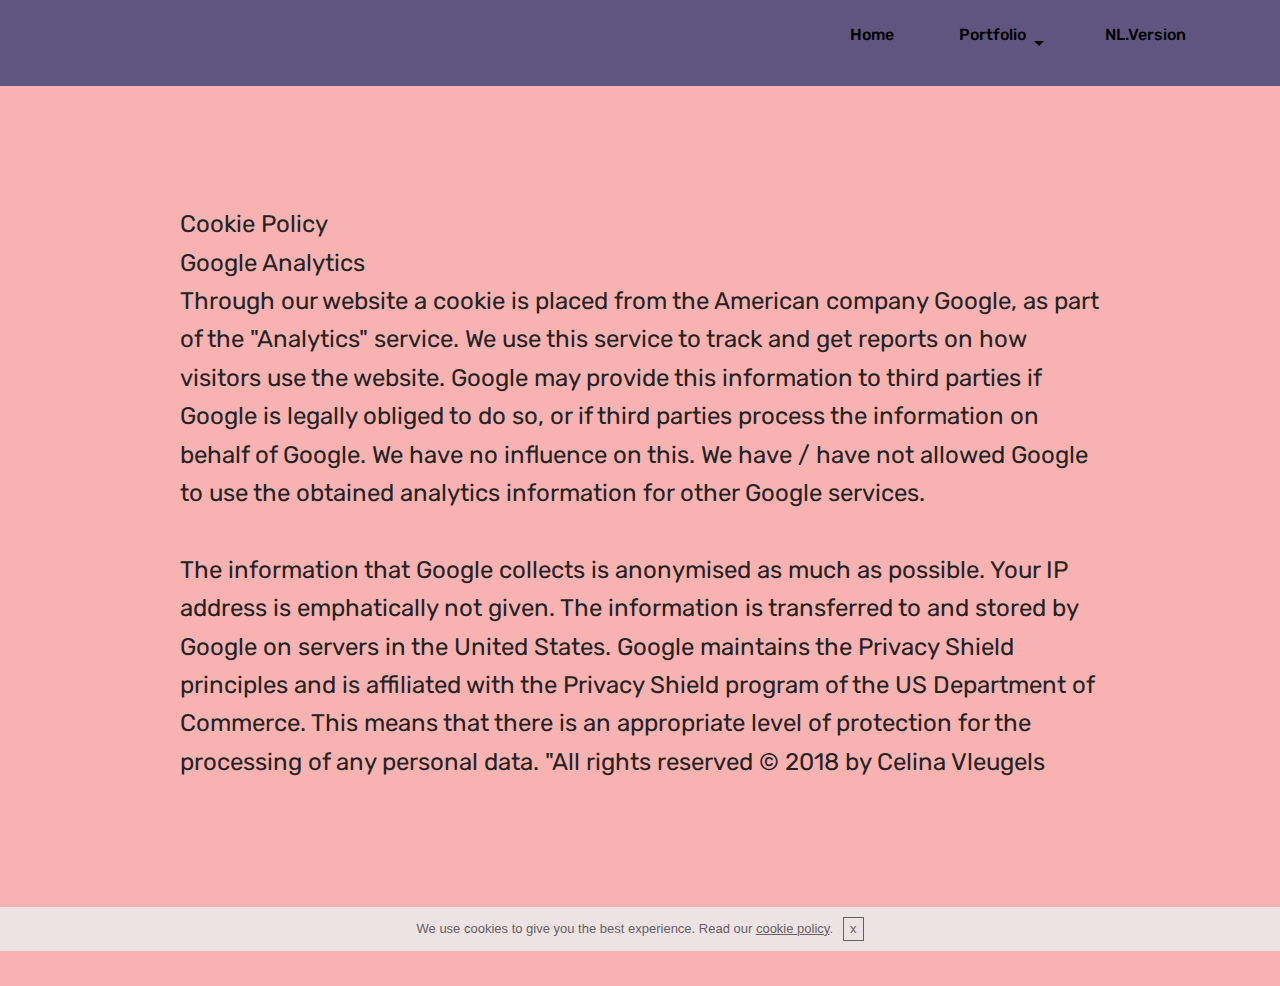
==== httpscelinavleugels.github.iov1index.html.html @ 42dacfa0 "create github pages" ====
<!DOCTYPE html>
<html >
<head>
  <!-- Site made with Mobirise Website Builder v4.6.5, https://mobirise.com -->
  <meta charset="UTF-8">
  <meta http-equiv="X-UA-Compatible" content="IE=edge">
  <meta name="generator" content="Mobirise v4.6.5, mobirise.com">
  <meta name="viewport" content="width=device-width, initial-scale=1, minimum-scale=1">
  <link rel="shortcut icon" href="assets/images/embroidery-2-7200x7200.jpg" type="image/x-icon">
  <meta name="description" content="Web Builder Description">
  <title>Copyright</title>
  <link rel="stylesheet" href="assets/web/assets/mobirise-icons/mobirise-icons.css">
  <link rel="stylesheet" href="assets/tether/tether.min.css">
  <link rel="stylesheet" href="assets/bootstrap/css/bootstrap.min.css">
  <link rel="stylesheet" href="assets/bootstrap/css/bootstrap-grid.min.css">
  <link rel="stylesheet" href="assets/bootstrap/css/bootstrap-reboot.min.css">
  <link rel="stylesheet" href="assets/dropdown/css/style.css">
  <link rel="stylesheet" href="assets/theme/css/style.css">
  <link rel="stylesheet" href="assets/mobirise/css/mbr-additional.css" type="text/css">
  
  
  
</head>
<body>

<!-- Google Analytics -->
<!-- Global site tag (gtag.js) - Google Analytics -->
<script async src="https://www.googletagmanager.com/gtag/js?id=UA-114905684-1"></script>
<script>
  window.dataLayer = window.dataLayer || [];
  function gtag(){dataLayer.push(arguments);}
  gtag('js', new Date());

  gtag('config', 'UA-114905684-1');
</script>

<!-- /Google Analytics -->


  <section class="menu cid-qKcxYT317J" once="menu" id="menu2-1l">

    

    <nav class="navbar navbar-expand beta-menu navbar-dropdown align-items-center navbar-toggleable-sm">
        <button class="navbar-toggler navbar-toggler-right" type="button" data-toggle="collapse" data-target="#navbarSupportedContent" aria-controls="navbarSupportedContent" aria-expanded="false" aria-label="Toggle navigation">
            <div class="hamburger">
                <span></span>
                <span></span>
                <span></span>
                <span></span>
            </div>
        </button>
        <div class="menu-logo">
            <div class="navbar-brand">
                
                
            </div>
        </div>
        <div class="collapse navbar-collapse" id="navbarSupportedContent">
            <ul class="navbar-nav nav-dropdown nav-right navbar-nav-top-padding" data-app-modern-menu="true"><li class="nav-item">
                    <a class="nav-link link text-black display-7" href="https://mobirise.com"></a>
                </li><li class="nav-item"><a class="nav-link link text-black display-7" href="index.html" aria-expanded="false"><p><br></p><br><br><p><br></p><br><br><p>Home</p><br><p>&nbsp; &nbsp; &nbsp; &nbsp; &nbsp; &nbsp;</p></a></li><li class="nav-item dropdown"><a class="nav-link link text-black dropdown-toggle display-7" href="index.html" aria-expanded="false" data-toggle="dropdown-submenu"><p><br></p><br><br><p><br></p><br><br><p>Portfolio</p><p>&nbsp;</p></a><div class="dropdown-menu"><a class="text-black dropdown-item display-7" href="page6.html" aria-expanded="false">About Me</a><a class="text-black dropdown-item display-7" href="page1.html" aria-expanded="false">Collages</a><a class="text-black dropdown-item display-7" href="page2.html" aria-expanded="false">Paintings</a><a class="text-black dropdown-item display-7" href="page3.html" aria-expanded="false">Pictures</a><a class="text-black dropdown-item display-7" href="page5.html" aria-expanded="false">Contact Me<br></a><a class="text-black dropdown-item display-7" href="page7.html" aria-expanded="false">Model Drawings</a><a class="text-black dropdown-item display-7" href="httpscelinavleugels.github.iov1index.html.html" aria-expanded="false">Copyright<br></a></div></li><li class="nav-item"><a class="nav-link link text-black display-7" href="index.html" aria-expanded="true"><p><br></p><br><br><p><br></p><br><br><p style="display: inline !important;">&nbsp; &nbsp; &nbsp; &nbsp; &nbsp; NL.Version&nbsp;</p></a></li></ul>
            
        </div>
    </nav>
</section>

<section class="engine"><a href="https://mobirise.ws/g">create free website</a></section><section once="" class="cid-qKerPNVztq" id="footer6-1m">

    

    

    <div class="container">
        <div class="media-container-row align-center mbr-white">
            <div class="col-12">
                <p class="mbr-text mb-0 mbr-fonts-style display-7">
                    © Copyright 2017 Mobirise - All Rights Reserved
                </p>
            </div>
        </div>
    </div>
</section>

<section class="cid-qMhjPDs2jr mbr-fullscreen" id="header2-1o">

    

    

    <div class="container align-center">
        <div class="row justify-content-md-center">
            <div class="mbr-white col-md-10">
                <h1 class="mbr-section-title mbr-bold pb-3 mbr-fonts-style display-1"></h1>
                
                <p class="mbr-text pb-3 mbr-fonts-style display-5">Cookie Policy<br>Google Analytics<br>Through our website a cookie is placed from the American company Google, as part of the "Analytics" service. We use this service to track and get reports on how visitors use the website. Google may provide this information to third parties if Google is legally obliged to do so, or if third parties process the information on behalf of Google. We have no influence on this. We have / have not allowed Google to use the obtained analytics information for other Google services.<br><br>The information that Google collects is anonymised as much as possible. Your IP address is emphatically not given. The information is transferred to and stored by Google on servers in the United States. Google maintains the Privacy Shield principles and is affiliated with the Privacy Shield program of the US Department of Commerce. This means that there is an appropriate level of protection for the processing of any personal data. "All rights reserved ©&nbsp;2018 by Celina Vleugels<br><br><br></p>
                
            </div>
        </div>
    </div>
    
</section>


  <script src="assets/web/assets/jquery/jquery.min.js"></script>
  <script src="assets/popper/popper.min.js"></script>
  <script src="assets/tether/tether.min.js"></script>
  <script src="assets/bootstrap/js/bootstrap.min.js"></script>
  <script src="assets/smoothscroll/smooth-scroll.js"></script>
  <script src="assets/cookies-alert-plugin/cookies-alert-core.js"></script>
  <script src="assets/cookies-alert-plugin/cookies-alert-script.js"></script>
  <script src="assets/dropdown/js/script.min.js"></script>
  <script src="assets/touchswipe/jquery.touch-swipe.min.js"></script>
  <script src="assets/theme/js/script.js"></script>
  
  
<input name="cookieData" type="hidden" data-cookie-text="We use cookies to give you the best experience. Read our <a href='privacy.html'>cookie policy</a>.">
  </body>
</html>
---- assets/web/assets/mobirise-icons/mobirise-icons.css ----
@font-face {
  font-family: 'MobiriseIcons';
  src:  url('mobirise-icons.eot?spat4u');
  src:  url('mobirise-icons.eot?spat4u#iefix') format('embedded-opentype'),
    url('mobirise-icons.ttf?spat4u') format('truetype'),
    url('mobirise-icons.woff?spat4u') format('woff'),
    url('mobirise-icons.svg?spat4u#MobiriseIcons') format('svg');
  font-weight: normal;
  font-style: normal;
}

[class^="mbri-"], [class*=" mbri-"] {
  /* use !important to prevent issues with browser extensions that change fonts */
  font-family: MobiriseIcons !important;
  speak: none;
  font-style: normal;
  font-weight: normal;
  font-variant: normal;
  text-transform: none;
  line-height: 1;

  /* Better Font Rendering =========== */
  -webkit-font-smoothing: antialiased;
  -moz-osx-font-smoothing: grayscale;
}

.mbri-add-submenu:before {
  content: "\e900";
}
.mbri-alert:before {
  content: "\e901";
}
.mbri-align-center:before {
  content: "\e902";
}
.mbri-align-justify:before {
  content: "\e903";
}
.mbri-align-left:before {
  content: "\e904";
}
.mbri-align-right:before {
  content: "\e905";
}
.mbri-android:before {
  content: "\e906";
}
.mbri-apple:before {
  content: "\e907";
}
.mbri-arrow-down:before {
  content: "\e908";
}
.mbri-arrow-next:before {
  content: "\e909";
}
.mbri-arrow-prev:before {
  content: "\e90a";
}
.mbri-arrow-up:before {
  content: "\e90b";
}
.mbri-bold:before {
  content: "\e90c";
}
.mbri-bookmark:before {
  content: "\e90d";
}
.mbri-bootstrap:before {
  content: "\e90e";
}
.mbri-briefcase:before {
  content: "\e90f";
}
.mbri-browse:before {
  content: "\e910";
}
.mbri-bulleted-list:before {
  content: "\e911";
}
.mbri-calendar:before {
  content: "\e912";
}
.mbri-camera:before {
  content: "\e913";
}
.mbri-cart-add:before {
  content: "\e914";
}
.mbri-cart-full:before {
  content: "\e915";
}
.mbri-cash:before {
  content: "\e916";
}
.mbri-change-style:before {
  content: "\e917";
}
.mbri-chat:before {
  content: "\e918";
}
.mbri-clock:before {
  content: "\e919";
}
.mbri-close:before {
  content: "\e91a";
}
.mbri-cloud:before {
  content: "\e91b";
}
.mbri-code:before {
  content: "\e91c";
}
.mbri-contact-form:before {
  content: "\e91d";
}
.mbri-credit-card:before {
  content: "\e91e";
}
.mbri-cursor-click:before {
  content: "\e91f";
}
.mbri-cust-feedback:before {
  content: "\e920";
}
.mbri-database:before {
  content: "\e921";
}
.mbri-delivery:before {
  content: "\e922";
}
.mbri-desktop:before {
  content: "\e923";
}
.mbri-devices:before {
  content: "\e924";
}
.mbri-down:before {
  content: "\e925";
}
.mbri-download:before {
  content: "\e989";
}
.mbri-drag-n-drop:before {
  content: "\e927";
}
.mbri-drag-n-drop2:before {
  content: "\e928";
}
.mbri-edit:before {
  content: "\e929";
}
.mbri-edit2:before {
  content: "\e92a";
}
.mbri-error:before {
  content: "\e92b";
}
.mbri-extension:before {
  content: "\e92c";
}
.mbri-features:before {
  content: "\e92d";
}
.mbri-file:before {
  content: "\e92e";
}
.mbri-flag:before {
  content: "\e92f";
}
.mbri-folder:before {
  content: "\e930";
}
.mbri-gift:before {
  content: "\e931";
}
.mbri-github:before {
  content: "\e932";
}
.mbri-globe:before {
  content: "\e933";
}
.mbri-globe-2:before {
  content: "\e934";
}
.mbri-growing-chart:before {
  content: "\e935";
}
.mbri-hearth:before {
  content: "\e936";
}
.mbri-help:before {
  content: "\e937";
}
.mbri-home:before {
  content: "\e938";
}
.mbri-hot-cup:before {
  content: "\e939";
}
.mbri-idea:before {
  content: "\e93a";
}
.mbri-image-gallery:before {
  content: "\e93b";
}
.mbri-image-slider:before {
  content: "\e93c";
}
.mbri-info:before {
  content: "\e93d";
}
.mbri-italic:before {
  content: "\e93e";
}
.mbri-key:before {
  content: "\e93f";
}
.mbri-laptop:before {
  content: "\e940";
}
.mbri-layers:before {
  content: "\e941";
}
.mbri-left-right:before {
  content: "\e942";
}
.mbri-left:before {
  content: "\e943";
}
.mbri-letter:before {
  content: "\e944";
}
.mbri-like:before {
  content: "\e945";
}
.mbri-link:before {
  content: "\e946";
}
.mbri-lock:before {
  content: "\e947";
}
.mbri-login:before {
  content: "\e948";
}
.mbri-logout:before {
  content: "\e949";
}
.mbri-magic-stick:before {
  content: "\e94a";
}
.mbri-map-pin:before {
  content: "\e94b";
}
.mbri-menu:before {
  content: "\e94c";
}
.mbri-mobile:before {
  content: "\e94d";
}
.mbri-mobile2:before {
  content: "\e94e";
}
.mbri-mobirise:before {
  content: "\e94f";
}
.mbri-more-horizontal:before {
  content: "\e950";
}
.mbri-more-vertical:before {
  content: "\e951";
}
.mbri-music:before {
  content: "\e952";
}
.mbri-new-file:before {
  content: "\e953";
}
.mbri-numbered-list:before {
  content: "\e954";
}
.mbri-opened-folder:before {
  content: "\e955";
}
.mbri-pages:before {
  content: "\e956";
}
.mbri-paper-plane:before {
  content: "\e957";
}
.mbri-paperclip:before {
  content: "\e958";
}
.mbri-photo:before {
  content: "\e959";
}
.mbri-photos:before {
  content: "\e95a";
}
.mbri-pin:before {
  content: "\e95b";
}
.mbri-play:before {
  content: "\e95c";
}
.mbri-plus:before {
  content: "\e95d";
}
.mbri-preview:before {
  content: "\e95e";
}
.mbri-print:before {
  content: "\e95f";
}
.mbri-protect:before {
  content: "\e960";
}
.mbri-question:before {
  content: "\e961";
}
.mbri-quote-left:before {
  content: "\e962";
}
.mbri-quote-right:before {
  content: "\e963";
}
.mbri-refresh:before {
  content: "\e964";
}
.mbri-responsive:before {
  content: "\e965";
}
.mbri-right:before {
  content: "\e966";
}
.mbri-rocket:before {
  content: "\e967";
}
.mbri-sad-face:before {
  content: "\e968";
}
.mbri-sale:before {
  content: "\e969";
}
.mbri-save:before {
  content: "\e96a";
}
.mbri-search:before {
  content: "\e96b";
}
.mbri-setting:before {
  content: "\e96c";
}
.mbri-setting2:before {
  content: "\e96d";
}
.mbri-setting3:before {
  content: "\e96e";
}
.mbri-share:before {
  content: "\e96f";
}
.mbri-shopping-bag:before {
  content: "\e970";
}
.mbri-shopping-basket:before {
  content: "\e971";
}
.mbri-shopping-cart:before {
  content: "\e972";
}
.mbri-sites:before {
  content: "\e973";
}
.mbri-smile-face:before {
  content: "\e974";
}
.mbri-speed:before {
  content: "\e975";
}
.mbri-star:before {
  content: "\e976";
}
.mbri-success:before {
  content: "\e977";
}
.mbri-sun:before {
  content: "\e978";
}
.mbri-sun2:before {
  content: "\e979";
}
.mbri-tablet:before {
  content: "\e97a";
}
.mbri-tablet-vertical:before {
  content: "\e97b";
}
.mbri-target:before {
  content: "\e97c";
}
.mbri-timer:before {
  content: "\e97d";
}
.mbri-to-ftp:before {
  content: "\e97e";
}
.mbri-to-local-drive:before {
  content: "\e97f";
}
.mbri-touch-swipe:before {
  content: "\e980";
}
.mbri-touch:before {
  content: "\e981";
}
.mbri-trash:before {
  content: "\e982";
}
.mbri-underline:before {
  content: "\e983";
}
.mbri-unlink:before {
  content: "\e984";
}
.mbri-unlock:before {
  content: "\e985";
}
.mbri-up-down:before {
  content: "\e986";
}
.mbri-up:before {
  content: "\e987";
}
.mbri-update:before {
  content: "\e988";
}
.mbri-upload:before {
 content: "\e926"; 
}
.mbri-user:before {
  content: "\e98a";
}
.mbri-user2:before {
  content: "\e98b";
}
.mbri-users:before {
  content: "\e98c";
}
.mbri-video:before {
  content: "\e98d";
}
.mbri-video-play:before {
  content: "\e98e";
}
.mbri-watch:before {
  content: "\e98f";
}
.mbri-website-theme:before {
  content: "\e990";
}
.mbri-wifi:before {
  content: "\e991";
}
.mbri-windows:before {
  content: "\e992";
}
.mbri-zoom-out:before {
  content: "\e993";
}
.mbri-redo:before {
  content: "\e994";
}
.mbri-undo:before {
  content: "\e995";
}
---- assets/dropdown/css/style.css ----
.navbar-dropdown {
  left: 0;
  padding: 0;
  position: absolute;
  right: 0;
  top: 0;
  transition: all 0.45s ease;
  z-index: 1030;
  background: #282828; }
  .navbar-dropdown .navbar-logo {
    margin-right: 0.8rem;
    transition: margin 0.3s ease-in-out;
    vertical-align: middle; }
    .navbar-dropdown .navbar-logo img {
      height: 3.125rem;
      transition: all 0.3s ease-in-out; }
    .navbar-dropdown .navbar-logo.mbr-iconfont {
      font-size: 3.125rem;
      line-height: 3.125rem; }
  .navbar-dropdown .navbar-caption {
    font-weight: 700;
    white-space: normal;
    vertical-align: -4px;
    line-height: 3.125rem !important; }
    .navbar-dropdown .navbar-caption, .navbar-dropdown .navbar-caption:hover {
      color: inherit;
      text-decoration: none; }
  .navbar-dropdown .mbr-iconfont + .navbar-caption {
    vertical-align: -1px; }
  .navbar-dropdown.navbar-fixed-top {
    position: fixed; }
  .navbar-dropdown .navbar-brand span {
    vertical-align: -4px; }
  .navbar-dropdown.bg-color.transparent {
    background: none; }
  .navbar-dropdown.navbar-short .navbar-brand {
    padding: 0.625rem 0; }
    .navbar-dropdown.navbar-short .navbar-brand span {
      vertical-align: -1px; }
  .navbar-dropdown.navbar-short .navbar-caption {
    line-height: 2.375rem !important;
    vertical-align: -2px; }
  .navbar-dropdown.navbar-short .navbar-logo {
    margin-right: 0.5rem; }
    .navbar-dropdown.navbar-short .navbar-logo img {
      height: 2.375rem; }
    .navbar-dropdown.navbar-short .navbar-logo.mbr-iconfont {
      font-size: 2.375rem;
      line-height: 2.375rem; }
  .navbar-dropdown.navbar-short .mbr-table-cell {
    height: 3.625rem; }
  .navbar-dropdown .navbar-close {
    left: 0.6875rem;
    position: fixed;
    top: 0.75rem;
    z-index: 1000; }
  .navbar-dropdown .hamburger-icon {
    content: "";
    display: inline-block;
    vertical-align: middle;
    width: 16px;
    -webkit-box-shadow: 0 -6px 0 1px #282828,0 0 0 1px #282828,0 6px 0 1px #282828;
    -moz-box-shadow: 0 -6px 0 1px #282828,0 0 0 1px #282828,0 6px 0 1px #282828;
    box-shadow: 0 -6px 0 1px #282828,0 0 0 1px #282828,0 6px 0 1px #282828; }

.dropdown-menu .dropdown-toggle[data-toggle="dropdown-submenu"]::after {
  border-bottom: 0.35em solid transparent;
  border-left: 0.35em solid;
  border-right: 0;
  border-top: 0.35em solid transparent;
  margin-left: 0.3rem; }

.dropdown-menu .dropdown-item:focus {
  outline: 0; }

.nav-dropdown {
  font-size: 0.75rem;
  font-weight: 500;
  height: auto !important; }
  .nav-dropdown .nav-btn {
    padding-left: 1rem; }
  .nav-dropdown .link {
    margin: .667em 1.667em;
    font-weight: 500;
    padding: 0;
    transition: color .2s ease-in-out; }
    .nav-dropdown .link.dropdown-toggle {
      margin-right: 2.583em; }
      .nav-dropdown .link.dropdown-toggle::after {
        margin-left: .25rem;
        border-top: 0.35em solid;
        border-right: 0.35em solid transparent;
        border-left: 0.35em solid transparent;
        border-bottom: 0; }
      .nav-dropdown .link.dropdown-toggle[aria-expanded="true"] {
        margin: 0;
        padding: 0.667em 3.263em  0.667em 1.667em; }
  .nav-dropdown .link::after,
  .nav-dropdown .dropdown-item::after {
    color: inherit; }
  .nav-dropdown .btn {
    font-size: 0.75rem;
    font-weight: 700;
    letter-spacing: 0;
    margin-bottom: 0;
    padding-left: 1.25rem;
    padding-right: 1.25rem; }
  .nav-dropdown .dropdown-menu {
    border-radius: 0;
    border: 0;
    left: 0;
    margin: 0;
    padding-bottom: 1.25rem;
    padding-top: 1.25rem;
    position: relative; }
  .nav-dropdown .dropdown-submenu {
    margin-left: 0.125rem;
    top: 0; }
  .nav-dropdown .dropdown-item {
    font-weight: 500;
    line-height: 2;
    padding: 0.3846em 4.615em 0.3846em 1.5385em;
    position: relative;
    transition: color .2s ease-in-out, background-color .2s ease-in-out; }
    .nav-dropdown .dropdown-item::after {
      margin-top: -0.3077em;
      position: absolute;
      right: 1.1538em;
      top: 50%; }
    .nav-dropdown .dropdown-item:focus, .nav-dropdown .dropdown-item:hover {
      background: none; }

@media (max-width: 767px) {
  .nav-dropdown.navbar-toggleable-sm {
    bottom: 0;
    display: none;
    left: 0;
    overflow-x: hidden;
    position: fixed;
    top: 0;
    transform: translateX(-100%);
    -ms-transform: translateX(-100%);
    -webkit-transform: translateX(-100%);
    width: 18.75rem;
    z-index: 999; } }
.nav-dropdown.navbar-toggleable-xl {
  bottom: 0;
  display: none;
  left: 0;
  overflow-x: hidden;
  position: fixed;
  top: 0;
  transform: translateX(-100%);
  -ms-transform: translateX(-100%);
  -webkit-transform: translateX(-100%);
  width: 18.75rem;
  z-index: 999; }

.nav-dropdown-sm {
  display: block !important;
  overflow-x: hidden;
  overflow: auto;
  padding-top: 3.875rem; }
  .nav-dropdown-sm::after {
    content: "";
    display: block;
    height: 3rem;
    width: 100%; }
  .nav-dropdown-sm.collapse.in ~ .navbar-close {
    display: block !important; }
  .nav-dropdown-sm.collapsing, .nav-dropdown-sm.collapse.in {
    transform: translateX(0);
    -ms-transform: translateX(0);
    -webkit-transform: translateX(0);
    transition: all 0.25s ease-out;
    -webkit-transition: all 0.25s ease-out;
    background: #282828; }
  .nav-dropdown-sm.collapsing[aria-expanded="false"] {
    transform: translateX(-100%);
    -ms-transform: translateX(-100%);
    -webkit-transform: translateX(-100%); }
  .nav-dropdown-sm .nav-item {
    display: block;
    margin-left: 0 !important;
    padding-left: 0; }
  .nav-dropdown-sm .link,
  .nav-dropdown-sm .dropdown-item {
    border-top: 1px dotted rgba(255, 255, 255, 0.1);
    font-size: 0.8125rem;
    line-height: 1.6;
    margin: 0 !important;
    padding: 0.875rem 2.4rem 0.875rem 1.5625rem !important;
    position: relative;
    white-space: normal; }
    .nav-dropdown-sm .link:focus, .nav-dropdown-sm .link:hover,
    .nav-dropdown-sm .dropdown-item:focus,
    .nav-dropdown-sm .dropdown-item:hover {
      background: rgba(0, 0, 0, 0.2) !important;
      color: #c0a375; }
  .nav-dropdown-sm .nav-btn {
    position: relative;
    padding: 1.5625rem 1.5625rem 0 1.5625rem; }
    .nav-dropdown-sm .nav-btn::before {
      border-top: 1px dotted rgba(255, 255, 255, 0.1);
      content: "";
      left: 0;
      position: absolute;
      top: 0;
      width: 100%; }
    .nav-dropdown-sm .nav-btn + .nav-btn {
      padding-top: 0.625rem; }
      .nav-dropdown-sm .nav-btn + .nav-btn::before {
        display: none; }
  .nav-dropdown-sm .btn {
    padding: 0.625rem 0; }
  .nav-dropdown-sm .dropdown-toggle[data-toggle="dropdown-submenu"]::after {
    margin-left: .25rem;
    border-top: 0.35em solid;
    border-right: 0.35em solid transparent;
    border-left: 0.35em solid transparent;
    border-bottom: 0; }
  .nav-dropdown-sm .dropdown-toggle[data-toggle="dropdown-submenu"][aria-expanded="true"]::after {
    border-top: 0;
    border-right: 0.35em solid transparent;
    border-left: 0.35em solid transparent;
    border-bottom: 0.35em solid; }
  .nav-dropdown-sm .dropdown-menu {
    margin: 0;
    padding: 0;
    position: relative;
    top: 0;
    left: 0;
    width: 100%;
    border: 0;
    float: none;
    border-radius: 0;
    background: none; }
  .nav-dropdown-sm .dropdown-submenu {
    left: 100%;
    margin-left: 0.125rem;
    margin-top: -1.25rem;
    top: 0; }

.navbar-toggleable-sm .nav-dropdown .dropdown-menu {
  position: absolute; }

.navbar-toggleable-sm .nav-dropdown .dropdown-submenu {
  left: 100%;
  margin-left: 0.125rem;
  margin-top: -1.25rem;
  top: 0; }

.navbar-toggleable-sm.opened .nav-dropdown .dropdown-menu {
  position: relative; }

.navbar-toggleable-sm.opened .nav-dropdown .dropdown-submenu {
  left: 0;
  margin-left: 00rem;
  margin-top: 0rem;
  top: 0; }

.is-builder .nav-dropdown.collapsing {
  transition: none !important; }

/*# sourceMappingURL=style.css.map */
---- assets/theme/css/style.css ----
/*!
 * Mobirise v4 theme (https://mobirise.com/)
 * Copyright 2017 Mobirise
 */
section {
  background-color: #eeeeee; }

section,
.container,
.container-fluid {
  position: relative;
  word-wrap: break-word; }

a.mbr-iconfont:hover {
  text-decoration: none; }

.article .lead p, .article .lead ul, .article .lead ol, .article .lead pre, .article .lead blockquote {
  margin-bottom: 0; }

a {
  font-style: normal;
  font-weight: 400;
  cursor: pointer; }
  a, a:hover {
    text-decoration: none; }

figure {
  margin-bottom: 0; }

body {
  color: #232323; }

h1, h2, h3, h4, h5, h6,
.h1, .h2, .h3, .h4, .h5, .h6,
.display-1, .display-2, .display-3, .display-4 {
  line-height: 1;
  word-break: break-word;
  word-wrap: break-word; }

b, strong {
  font-weight: bold; }

blockquote {
  padding: 10px 0 10px 20px;
  position: relative;
  border-left: 2px solid;
  border-color: #ff3366; }

input:-webkit-autofill, input:-webkit-autofill:hover, input:-webkit-autofill:focus, input:-webkit-autofill:active {
  transition-delay: 9999s;
  transition-property: background-color, color; }

textarea[type="hidden"] {
  display: none; }

body {
  position: relative; }

section {
  background-position: 50% 50%;
  background-repeat: no-repeat;
  background-size: cover; }
  section .mbr-background-video,
  section .mbr-background-video-preview {
    position: absolute;
    bottom: 0;
    left: 0;
    right: 0;
    top: 0; }

.hidden {
  visibility: hidden; }

.mbr-z-index20 {
  z-index: 20; }

/*! Base colors */
.mbr-white {
  color: #ffffff; }

.mbr-black {
  color: #000000; }

.mbr-bg-white {
  background-color: #ffffff; }

.mbr-bg-black {
  background-color: #000000; }

/*! Text-aligns */
.align-left {
  text-align: left; }

.align-center {
  text-align: center; }

.align-right {
  text-align: right; }

@media (max-width: 767px) {
  .align-left, .align-center, .align-right, .mbr-section-btn, .mbr-section-title {
    text-align: center; } }
/*! Font-weight  */
.mbr-light {
  font-weight: 300; }

.mbr-regular {
  font-weight: 400; }

.mbr-semibold {
  font-weight: 500; }

.mbr-bold {
  font-weight: 700; }

/*! Media  */
.media-size-item {
  -webkit-flex: 1 1 auto;
  -moz-flex: 1 1 auto;
  -ms-flex: 1 1 auto;
  -o-flex: 1 1 auto;
  flex: 1 1 auto; }

.media-content {
  -webkit-flex-basis: 100%;
  flex-basis: 100%; }

.media-container-row {
  display: -ms-flexbox;
  display: -webkit-flex;
  display: flex;
  -webkit-flex-direction: row;
  -ms-flex-direction: row;
  flex-direction: row;
  -webkit-flex-wrap: wrap;
  -ms-flex-wrap: wrap;
  flex-wrap: wrap;
  -webkit-justify-content: center;
  -ms-flex-pack: center;
  justify-content: center;
  -webkit-align-content: center;
  -ms-flex-line-pack: center;
  align-content: center;
  -webkit-align-items: start;
  -ms-flex-align: start;
  align-items: start; }
  .media-container-row .media-size-item {
    width: 400px; }

.media-container-column {
  display: -ms-flexbox;
  display: -webkit-flex;
  display: flex;
  -webkit-flex-direction: column;
  -ms-flex-direction: column;
  flex-direction: column;
  -webkit-flex-wrap: wrap;
  -ms-flex-wrap: wrap;
  flex-wrap: wrap;
  -webkit-justify-content: center;
  -ms-flex-pack: center;
  justify-content: center;
  -webkit-align-content: center;
  -ms-flex-line-pack: center;
  align-content: center;
  -webkit-align-items: stretch;
  -ms-flex-align: stretch;
  align-items: stretch; }
  .media-container-column > * {
    width: 100%; }

@media (min-width: 992px) {
  .media-container-row {
    -webkit-flex-wrap: nowrap;
    -ms-flex-wrap: nowrap;
    flex-wrap: nowrap; } }
figure {
  overflow: hidden; }

figure[mbr-media-size] {
  transition: width 0.1s; }

.mbr-figure img, .mbr-figure iframe {
  display: block;
  width: 100%; }

.card {
  background-color: transparent;
  border: none; }

.card-img {
  text-align: center;
  flex-shrink: 0; }

.media {
  max-width: 100%;
  margin: 0 auto; }

.mbr-figure {
  -ms-flex-item-align: center;
  -ms-grid-row-align: center;
  -webkit-align-self: center;
  align-self: center; }

.media-container > div {
  max-width: 100%; }

.mbr-figure img, .card-img img {
  width: 100%; }

@media (max-width: 991px) {
  .media-size-item {
    width: auto !important; }

  .media {
    width: auto; }

  .mbr-figure {
    width: 100% !important; } }
/*! Buttons */
.mbr-section-btn {
  margin-left: -.25rem;
  margin-right: -.25rem;
  font-size: 0; }

nav .mbr-section-btn {
  margin-left: 0rem;
  margin-right: 0rem; }

/*! Btn icon margin */
.btn .mbr-iconfont, .btn.btn-sm .mbr-iconfont {
  cursor: pointer;
  margin-right: 0.5rem; }

.btn.btn-md .mbr-iconfont, .btn.btn-md .mbr-iconfont {
  margin-right: 0.8rem; }

.mbr-regular {
  font-weight: 400; }

.mbr-semibold {
  font-weight: 500; }

.mbr-bold {
  font-weight: 700; }

[type="submit"] {
  -webkit-appearance: none; }

/*! Full-screen */
.mbr-fullscreen .mbr-overlay {
  min-height: 100vh; }

.mbr-fullscreen {
  display: flex;
  display: -webkit-flex;
  display: -moz-flex;
  display: -ms-flex;
  display: -o-flex;
  align-items: center;
  -webkit-align-items: center;
  min-height: 100vh;
  padding-top: 3rem;
  padding-bottom: 3rem; }

/*! Map */
.map {
  height: 25rem;
  position: relative; }
  .map iframe {
    width: 100%;
    height: 100%; }

/* Form */
.form-asterisk {
  font-family: initial;
  position: absolute;
  top: -2px;
  font-weight: normal; }

/*! Scroll to top arrow */
.mbr-arrow-up {
  bottom: 25px;
  right: 90px;
  position: fixed;
  text-align: right;
  z-index: 5000;
  color: #ffffff;
  font-size: 32px;
  transform: rotate(180deg);
  -webkit-transform: rotate(180deg); }

.mbr-arrow-up a {
  background: rgba(0, 0, 0, 0.2);
  border-radius: 3px;
  color: #fff;
  display: inline-block;
  height: 60px;
  width: 60px;
  outline-style: none !important;
  position: relative;
  text-decoration: none;
  transition: all .3s ease-in-out;
  cursor: pointer;
  text-align: center; }
  .mbr-arrow-up a:hover {
    background-color: rgba(0, 0, 0, 0.4); }
  .mbr-arrow-up a i {
    line-height: 60px; }

.mbr-arrow-up-icon {
  display: block;
  color: #fff; }

.mbr-arrow-up-icon::before {
  content: "\203a";
  display: inline-block;
  font-family: serif;
  font-size: 32px;
  line-height: 1;
  font-style: normal;
  position: relative;
  top: 6px;
  left: -4px;
  -webkit-transform: rotate(-90deg);
  transform: rotate(-90deg); }

/*! Arrow Down */
.mbr-arrow {
  position: absolute;
  bottom: 45px;
  left: 50%;
  width: 60px;
  height: 60px;
  cursor: pointer;
  background-color: rgba(80, 80, 80, 0.5);
  border-radius: 50%;
  -webkit-transform: translateX(-50%);
  transform: translateX(-50%); }
  .mbr-arrow > a {
    display: inline-block;
    text-decoration: none;
    outline-style: none;
    -webkit-animation: arrowdown 1.7s ease-in-out infinite;
    animation: arrowdown 1.7s ease-in-out infinite; }
    .mbr-arrow > a > i {
      position: absolute;
      top: -2px;
      left: 15px;
      font-size: 2rem; }

@keyframes arrowdown {
  0% {
    transform: translateY(0px);
    -webkit-transform: translateY(0px); }
  50% {
    transform: translateY(-5px);
    -webkit-transform: translateY(-5px); }
  100% {
    transform: translateY(0px);
    -webkit-transform: translateY(0px); } }
@-webkit-keyframes arrowdown {
  0% {
    transform: translateY(0px);
    -webkit-transform: translateY(0px); }
  50% {
    transform: translateY(-5px);
    -webkit-transform: translateY(-5px); }
  100% {
    transform: translateY(0px);
    -webkit-transform: translateY(0px); } }
@media (max-width: 500px) {
  .mbr-arrow-up {
    left: 50%;
    right: auto;
    transform: translateX(-50%) rotate(180deg);
    -webkit-transform: translateX(-50%) rotate(180deg); } }
/*Gradients animation*/
@keyframes gradient-animation {
  from {
    background-position: 0% 100%;
    animation-timing-function: ease-in-out; }
  to {
    background-position: 100% 0%;
    animation-timing-function: ease-in-out; } }
@-webkit-keyframes gradient-animation {
  from {
    background-position: 0% 100%;
    animation-timing-function: ease-in-out; }
  to {
    background-position: 100% 0%;
    animation-timing-function: ease-in-out; } }
.bg-gradient {
  background-size: 200% 200%;
  animation: gradient-animation 5s infinite alternate;
  -webkit-animation: gradient-animation 5s infinite alternate; }

.menu .navbar-brand {
  display: -webkit-flex; }
  .menu .navbar-brand span {
    display: flex;
    display: -webkit-flex; }
  .menu .navbar-brand .navbar-caption-wrap {
    display: -webkit-flex; }
  .menu .navbar-brand .navbar-logo img {
    display: -webkit-flex; }
@media (min-width: 768px) and (max-width: 991px) {
  .menu .navbar-toggleable-sm .navbar-nav {
    display: -webkit-box;
    display: -webkit-flex;
    display: -ms-flexbox; } }
@media (min-width: 992px) {
  .menu .navbar-nav.nav-dropdown {
    display: -webkit-flex; }
  .menu .navbar-toggleable-sm .navbar-collapse {
    display: -webkit-flex !important; } }

/*# sourceMappingURL=style.css.map */
.engine {
	position: absolute;
	text-indent: -2400px;
	text-align: center;
	padding: 0;
	top: 0;
	left: -2400px;
}
---- assets/mobirise/css/mbr-additional.css ----
@import url(https://fonts.googleapis.com/css?family=Rubik:300,300i,400,400i,500,500i,700,700i,900,900i);





body {
  font-style: normal;
  line-height: 1.5;
}
.mbr-section-title {
  font-style: normal;
  line-height: 1.2;
}
.mbr-section-subtitle {
  line-height: 1.3;
}
.mbr-text {
  font-style: normal;
  line-height: 1.6;
}
.display-1 {
  font-family: 'Rubik', sans-serif;
  font-size: 4.25rem;
}
.display-1 > .mbr-iconfont {
  font-size: 6.8rem;
}
.display-2 {
  font-family: 'Rubik', sans-serif;
  font-size: 3rem;
}
.display-2 > .mbr-iconfont {
  font-size: 4.8rem;
}
.display-4 {
  font-family: 'Rubik', sans-serif;
  font-size: 1.6rem;
}
.display-4 > .mbr-iconfont {
  font-size: 2.56rem;
}
.display-5 {
  font-family: 'Rubik', sans-serif;
  font-size: 1.5rem;
}
.display-5 > .mbr-iconfont {
  font-size: 2.4rem;
}
.display-7 {
  font-family: 'Rubik', sans-serif;
  font-size: 1rem;
}
.display-7 > .mbr-iconfont {
  font-size: 1.6rem;
}
/* ---- Fluid typography for mobile devices ---- */
/* 1.4 - font scale ratio ( bootstrap == 1.42857 ) */
/* 100vw - current viewport width */
/* (48 - 20)  48 == 48rem == 768px, 20 == 20rem == 320px(minimal supported viewport) */
/* 0.65 - min scale variable, may vary */
@media (max-width: 768px) {
  .display-1 {
    font-size: 3.4rem;
    font-size: calc( 2.1374999999999997rem + (4.25 - 2.1374999999999997) * ((100vw - 20rem) / (48 - 20)));
    line-height: calc( 1.4 * (2.1374999999999997rem + (4.25 - 2.1374999999999997) * ((100vw - 20rem) / (48 - 20))));
  }
  .display-2 {
    font-size: 2.4rem;
    font-size: calc( 1.7rem + (3 - 1.7) * ((100vw - 20rem) / (48 - 20)));
    line-height: calc( 1.4 * (1.7rem + (3 - 1.7) * ((100vw - 20rem) / (48 - 20))));
  }
  .display-4 {
    font-size: 1.28rem;
    font-size: calc( 1.21rem + (1.6 - 1.21) * ((100vw - 20rem) / (48 - 20)));
    line-height: calc( 1.4 * (1.21rem + (1.6 - 1.21) * ((100vw - 20rem) / (48 - 20))));
  }
  .display-5 {
    font-size: 1.2rem;
    font-size: calc( 1.175rem + (1.5 - 1.175) * ((100vw - 20rem) / (48 - 20)));
    line-height: calc( 1.4 * (1.175rem + (1.5 - 1.175) * ((100vw - 20rem) / (48 - 20))));
  }
}
/* Buttons */
.btn {
  font-weight: 500;
  border-width: 2px;
  font-style: normal;
  letter-spacing: 1px;
  margin: .4rem .8rem;
  white-space: normal;
  -webkit-transition: all 0.3s ease-in-out;
  -moz-transition: all 0.3s ease-in-out;
  transition: all 0.3s ease-in-out;
  padding: 1rem 3rem;
  border-radius: 3px;
  display: inline-flex;
  align-items: center;
  justify-content: center;
  word-break: break-word;
}
.btn-sm {
  font-weight: 500;
  letter-spacing: 1px;
  -webkit-transition: all 0.3s ease-in-out;
  -moz-transition: all 0.3s ease-in-out;
  transition: all 0.3s ease-in-out;
  padding: 0.6rem 1.5rem;
  border-radius: 3px;
}
.btn-md {
  font-weight: 500;
  letter-spacing: 1px;
  margin: .4rem .8rem !important;
  -webkit-transition: all 0.3s ease-in-out;
  -moz-transition: all 0.3s ease-in-out;
  transition: all 0.3s ease-in-out;
  padding: 1rem 3rem;
  border-radius: 3px;
}
.btn-lg {
  font-weight: 500;
  letter-spacing: 1px;
  margin: .4rem .8rem !important;
  -webkit-transition: all 0.3s ease-in-out;
  -moz-transition: all 0.3s ease-in-out;
  transition: all 0.3s ease-in-out;
  padding: 1.2rem 3.2rem;
  border-radius: 3px;
}
.bg-primary {
  background-color: #7882c1 !important;
}
.bg-success {
  background-color: #7882c1 !important;
}
.bg-info {
  background-color: #f9b2b2 !important;
}
.bg-warning {
  background-color: #879a9f !important;
}
.bg-danger {
  background-color: #f41010 !important;
}
.btn-primary,
.btn-primary:active {
  background-color: #7882c1 !important;
  border-color: #7882c1 !important;
  color: #ffffff !important;
}
.btn-primary:hover,
.btn-primary:focus,
.btn-primary.focus,
.btn-primary.active {
  color: #ffffff !important;
  background-color: #4a56a2 !important;
  border-color: #4a56a2 !important;
}
.btn-primary.disabled,
.btn-primary:disabled {
  color: #ffffff !important;
  background-color: #4a56a2 !important;
  border-color: #4a56a2 !important;
}
.btn-secondary,
.btn-secondary:active {
  background-color: #ff4318 !important;
  border-color: #ff4318 !important;
  color: #ffffff !important;
}
.btn-secondary:hover,
.btn-secondary:focus,
.btn-secondary.focus,
.btn-secondary.active {
  color: #ffffff !important;
  background-color: #cb2600 !important;
  border-color: #cb2600 !important;
}
.btn-secondary.disabled,
.btn-secondary:disabled {
  color: #ffffff !important;
  background-color: #cb2600 !important;
  border-color: #cb2600 !important;
}
.btn-info,
.btn-info:active {
  background-color: #f9b2b2 !important;
  border-color: #f9b2b2 !important;
  color: #ffffff !important;
}
.btn-info:hover,
.btn-info:focus,
.btn-info.focus,
.btn-info.active {
  color: #ffffff !important;
  background-color: #f36b6b !important;
  border-color: #f36b6b !important;
}
.btn-info.disabled,
.btn-info:disabled {
  color: #ffffff !important;
  background-color: #f36b6b !important;
  border-color: #f36b6b !important;
}
.btn-success,
.btn-success:active {
  background-color: #7882c1 !important;
  border-color: #7882c1 !important;
  color: #ffffff !important;
}
.btn-success:hover,
.btn-success:focus,
.btn-success.focus,
.btn-success.active {
  color: #ffffff !important;
  background-color: #4a56a2 !important;
  border-color: #4a56a2 !important;
}
.btn-success.disabled,
.btn-success:disabled {
  color: #ffffff !important;
  background-color: #4a56a2 !important;
  border-color: #4a56a2 !important;
}
.btn-warning,
.btn-warning:active {
  background-color: #879a9f !important;
  border-color: #879a9f !important;
  color: #ffffff !important;
}
.btn-warning:hover,
.btn-warning:focus,
.btn-warning.focus,
.btn-warning.active {
  color: #ffffff !important;
  background-color: #617479 !important;
  border-color: #617479 !important;
}
.btn-warning.disabled,
.btn-warning:disabled {
  color: #ffffff !important;
  background-color: #617479 !important;
  border-color: #617479 !important;
}
.btn-danger,
.btn-danger:active {
  background-color: #f41010 !important;
  border-color: #f41010 !important;
  color: #ffffff !important;
}
.btn-danger:hover,
.btn-danger:focus,
.btn-danger.focus,
.btn-danger.active {
  color: #ffffff !important;
  background-color: #af0808 !important;
  border-color: #af0808 !important;
}
.btn-danger.disabled,
.btn-danger:disabled {
  color: #ffffff !important;
  background-color: #af0808 !important;
  border-color: #af0808 !important;
}
.btn-white {
  color: #333333 !important;
}
.btn-white,
.btn-white:active {
  background-color: #ffffff !important;
  border-color: #ffffff !important;
  color: #808080 !important;
}
.btn-white:hover,
.btn-white:focus,
.btn-white.focus,
.btn-white.active {
  color: #808080 !important;
  background-color: #d9d9d9 !important;
  border-color: #d9d9d9 !important;
}
.btn-white.disabled,
.btn-white:disabled {
  color: #808080 !important;
  background-color: #d9d9d9 !important;
  border-color: #d9d9d9 !important;
}
.btn-black,
.btn-black:active {
  background-color: #333333 !important;
  border-color: #333333 !important;
  color: #ffffff !important;
}
.btn-black:hover,
.btn-black:focus,
.btn-black.focus,
.btn-black.active {
  color: #ffffff !important;
  background-color: #0d0d0d !important;
  border-color: #0d0d0d !important;
}
.btn-black.disabled,
.btn-black:disabled {
  color: #ffffff !important;
  background-color: #0d0d0d !important;
  border-color: #0d0d0d !important;
}
.btn-primary-outline,
.btn-primary-outline:active {
  background: none;
  border-color: #424d91;
  color: #424d91;
}
.btn-primary-outline:hover,
.btn-primary-outline:focus,
.btn-primary-outline.focus,
.btn-primary-outline.active {
  color: #ffffff;
  background-color: #7882c1;
  border-color: #7882c1;
}
.btn-primary-outline.disabled,
.btn-primary-outline:disabled {
  color: #ffffff !important;
  background-color: #7882c1 !important;
  border-color: #7882c1 !important;
}
.btn-secondary-outline,
.btn-secondary-outline:active {
  background: none;
  border-color: #b12100;
  color: #b12100;
}
.btn-secondary-outline:hover,
.btn-secondary-outline:focus,
.btn-secondary-outline.focus,
.btn-secondary-outline.active {
  color: #ffffff;
  background-color: #ff4318;
  border-color: #ff4318;
}
.btn-secondary-outline.disabled,
.btn-secondary-outline:disabled {
  color: #ffffff !important;
  background-color: #ff4318 !important;
  border-color: #ff4318 !important;
}
.btn-info-outline,
.btn-info-outline:active {
  background: none;
  border-color: #f25353;
  color: #f25353;
}
.btn-info-outline:hover,
.btn-info-outline:focus,
.btn-info-outline.focus,
.btn-info-outline.active {
  color: #ffffff;
  background-color: #f9b2b2;
  border-color: #f9b2b2;
}
.btn-info-outline.disabled,
.btn-info-outline:disabled {
  color: #ffffff !important;
  background-color: #f9b2b2 !important;
  border-color: #f9b2b2 !important;
}
.btn-success-outline,
.btn-success-outline:active {
  background: none;
  border-color: #424d91;
  color: #424d91;
}
.btn-success-outline:hover,
.btn-success-outline:focus,
.btn-success-outline.focus,
.btn-success-outline.active {
  color: #ffffff;
  background-color: #7882c1;
  border-color: #7882c1;
}
.btn-success-outline.disabled,
.btn-success-outline:disabled {
  color: #ffffff !important;
  background-color: #7882c1 !important;
  border-color: #7882c1 !important;
}
.btn-warning-outline,
.btn-warning-outline:active {
  background: none;
  border-color: #55666b;
  color: #55666b;
}
.btn-warning-outline:hover,
.btn-warning-outline:focus,
.btn-warning-outline.focus,
.btn-warning-outline.active {
  color: #ffffff;
  background-color: #879a9f;
  border-color: #879a9f;
}
.btn-warning-outline.disabled,
.btn-warning-outline:disabled {
  color: #ffffff !important;
  background-color: #879a9f !important;
  border-color: #879a9f !important;
}
.btn-danger-outline,
.btn-danger-outline:active {
  background: none;
  border-color: #970707;
  color: #970707;
}
.btn-danger-outline:hover,
.btn-danger-outline:focus,
.btn-danger-outline.focus,
.btn-danger-outline.active {
  color: #ffffff;
  background-color: #f41010;
  border-color: #f41010;
}
.btn-danger-outline.disabled,
.btn-danger-outline:disabled {
  color: #ffffff !important;
  background-color: #f41010 !important;
  border-color: #f41010 !important;
}
.btn-black-outline,
.btn-black-outline:active {
  background: none;
  border-color: #000000;
  color: #000000;
}
.btn-black-outline:hover,
.btn-black-outline:focus,
.btn-black-outline.focus,
.btn-black-outline.active {
  color: #ffffff;
  background-color: #333333;
  border-color: #333333;
}
.btn-black-outline.disabled,
.btn-black-outline:disabled {
  color: #ffffff !important;
  background-color: #333333 !important;
  border-color: #333333 !important;
}
.btn-white-outline,
.btn-white-outline:active,
.btn-white-outline.active {
  background: none;
  border-color: #ffffff;
  color: #ffffff;
}
.btn-white-outline:hover,
.btn-white-outline:focus,
.btn-white-outline.focus {
  color: #333333;
  background-color: #ffffff;
  border-color: #ffffff;
}
.text-primary {
  color: #7882c1 !important;
}
.text-secondary {
  color: #ff4318 !important;
}
.text-success {
  color: #7882c1 !important;
}
.text-info {
  color: #f9b2b2 !important;
}
.text-warning {
  color: #879a9f !important;
}
.text-danger {
  color: #f41010 !important;
}
.text-white {
  color: #ffffff !important;
}
.text-black {
  color: #000000 !important;
}
a.text-primary:hover,
a.text-primary:focus {
  color: #424d91 !important;
}
a.text-secondary:hover,
a.text-secondary:focus {
  color: #b12100 !important;
}
a.text-success:hover,
a.text-success:focus {
  color: #424d91 !important;
}
a.text-info:hover,
a.text-info:focus {
  color: #f25353 !important;
}
a.text-warning:hover,
a.text-warning:focus {
  color: #55666b !important;
}
a.text-danger:hover,
a.text-danger:focus {
  color: #970707 !important;
}
a.text-white:hover,
a.text-white:focus {
  color: #b3b3b3 !important;
}
a.text-black:hover,
a.text-black:focus {
  color: #4d4d4d !important;
}
.alert-success {
  background-color: #70c770;
}
.alert-info {
  background-color: #f9b2b2;
}
.alert-warning {
  background-color: #879a9f;
}
.alert-danger {
  background-color: #f41010;
}
.mbr-section-btn a.btn:not(.btn-form) {
  border-radius: 100px;
}
.mbr-section-btn a.btn:not(.btn-form):hover,
.mbr-section-btn a.btn:not(.btn-form):focus {
  box-shadow: none !important;
}
.mbr-section-btn a.btn:not(.btn-form):hover,
.mbr-section-btn a.btn:not(.btn-form):focus {
  box-shadow: 0 10px 40px 0 rgba(0, 0, 0, 0.2) !important;
  -webkit-box-shadow: 0 10px 40px 0 rgba(0, 0, 0, 0.2) !important;
}
.mbr-gallery-filter li a {
  border-radius: 100px !important;
}
.mbr-gallery-filter li.active .btn {
  background-color: #7882c1;
  border-color: #7882c1;
  color: #ffffff;
}
.mbr-gallery-filter li.active .btn:focus {
  box-shadow: none;
}
.nav-tabs .nav-link {
  border-radius: 100px !important;
}
.btn-form {
  border-radius: 0;
}
.btn-form:hover {
  cursor: pointer;
}
a,
a:hover {
  color: #7882c1;
}
.mbr-plan-header.bg-primary .mbr-plan-subtitle,
.mbr-plan-header.bg-primary .mbr-plan-price-desc {
  color: #cfd3e9;
}
.mbr-plan-header.bg-success .mbr-plan-subtitle,
.mbr-plan-header.bg-success .mbr-plan-price-desc {
  color: #cfd3e9;
}
.mbr-plan-header.bg-info .mbr-plan-subtitle,
.mbr-plan-header.bg-info .mbr-plan-price-desc {
  color: #ffffff;
}
.mbr-plan-header.bg-warning .mbr-plan-subtitle,
.mbr-plan-header.bg-warning .mbr-plan-price-desc {
  color: #ced6d8;
}
.mbr-plan-header.bg-danger .mbr-plan-subtitle,
.mbr-plan-header.bg-danger .mbr-plan-price-desc {
  color: #fdd3d3;
}
/* Scroll to top button*/
.scrollToTop_wraper {
  opacity: 0 !important;
}
#scrollToTop a i:before {
  content: '';
  position: absolute;
  height: 40%;
  top: 25%;
  background: #fff;
  width: 2px;
  left: calc(50% - 1px);
}
#scrollToTop a i:after {
  content: '';
  position: absolute;
  display: block;
  border-top: 2px solid #fff;
  border-right: 2px solid #fff;
  width: 40%;
  height: 40%;
  left: 30%;
  bottom: 30%;
  transform: rotate(135deg);
}
/* Others*/
.note-check a[data-value=Rubik] {
  font-style: normal;
}
.mbr-arrow a {
  color: #ffffff;
}
@media (max-width: 767px) {
  .mbr-arrow {
    display: none;
  }
}
.form-control-label {
  position: relative;
  cursor: pointer;
  margin-bottom: .357em;
  padding: 0;
}
.alert {
  color: #ffffff;
  border-radius: 0;
  border: 0;
  font-size: .875rem;
  line-height: 1.5;
  margin-bottom: 1.875rem;
  padding: 1.25rem;
  position: relative;
}
.alert.alert-form::after {
  background-color: inherit;
  bottom: -7px;
  content: "";
  display: block;
  height: 14px;
  left: 50%;
  margin-left: -7px;
  position: absolute;
  transform: rotate(45deg);
  width: 14px;
}
.form-control {
  background-color: #f5f5f5;
  box-shadow: none;
  color: #565656;
  font-family: 'Rubik', sans-serif;
  font-size: 1rem;
  line-height: 1.43;
  min-height: 3.5em;
  padding: 1.07em .5em;
}
.form-control > .mbr-iconfont {
  font-size: 1.6rem;
}
.form-control,
.form-control:focus {
  border: 1px solid #e8e8e8;
}
.form-active .form-control:invalid {
  border-color: red;
}
.mbr-overlay {
  background-color: #000;
  bottom: 0;
  left: 0;
  opacity: .5;
  position: absolute;
  right: 0;
  top: 0;
  z-index: 0;
}
blockquote {
  font-style: italic;
  padding: 10px 0 10px 20px;
  font-size: 1.09rem;
  position: relative;
  border-color: #7882c1;
  border-width: 3px;
}
ul,
ol,
pre,
blockquote {
  margin-bottom: 2.3125rem;
}
pre {
  background: #f4f4f4;
  padding: 10px 24px;
  white-space: pre-wrap;
}
.inactive {
  -webkit-user-select: none;
  -moz-user-select: none;
  -ms-user-select: none;
  user-select: none;
  pointer-events: none;
  -webkit-user-drag: none;
  user-drag: none;
}
.mbr-section__comments .row {
  justify-content: center;
}
/* Forms */
.mbr-form .btn {
  margin: .4rem 0;
}
.mbr-form .input-group-btn a.btn {
  border-radius: 100px !important;
}
.mbr-form .input-group-btn a.btn:hover {
  box-shadow: 0 10px 40px 0 rgba(0, 0, 0, 0.2);
}
.mbr-form .input-group-btn button[type="submit"] {
  border-radius: 100px !important;
  padding: 1rem 3rem;
}
.mbr-form .input-group-btn button[type="submit"]:hover {
  box-shadow: 0 10px 40px 0 rgba(0, 0, 0, 0.2);
}
.form2 .form-control {
  border-top-left-radius: 100px;
  border-bottom-left-radius: 100px;
}
.form2 .input-group-btn a.btn {
  border-top-left-radius: 0 !important;
  border-bottom-left-radius: 0 !important;
}
.form2 .input-group-btn button[type="submit"] {
  border-top-left-radius: 0 !important;
  border-bottom-left-radius: 0 !important;
}
.form3 input[type="email"] {
  border-radius: 100px !important;
}
@media (max-width: 349px) {
  .form2 input[type="email"] {
    border-radius: 100px !important;
  }
  .form2 .input-group-btn a.btn {
    border-radius: 100px !important;
  }
  .form2 .input-group-btn button[type="submit"] {
    border-radius: 100px !important;
  }
}
@media (max-width: 767px) {
  .btn {
    font-size: .75rem !important;
  }
  .btn .mbr-iconfont {
    font-size: 1rem !important;
  }
}
/* Social block */
.btn-social {
  font-size: 20px;
  border-radius: 50%;
  padding: 0;
  width: 44px;
  height: 44px;
  line-height: 44px;
  text-align: center;
  position: relative;
  border: 2px solid #c0a375;
  border-color: #7882c1;
  color: #232323;
  cursor: pointer;
}
.btn-social i {
  top: 0;
  line-height: 44px;
  width: 44px;
}
.btn-social:hover {
  color: #fff;
  background: #7882c1;
}
.btn-social + .btn {
  margin-left: .1rem;
}
/* Footer */
.mbr-footer-content li::before,
.mbr-footer .mbr-contacts li::before {
  background: #7882c1;
}
.mbr-footer-content li a:hover,
.mbr-footer .mbr-contacts li a:hover {
  color: #7882c1;
}
.footer3 input[type="email"],
.footer4 input[type="email"] {
  border-radius: 100px !important;
}
.footer3 .input-group-btn a.btn,
.footer4 .input-group-btn a.btn {
  border-radius: 100px !important;
}
.footer3 .input-group-btn button[type="submit"],
.footer4 .input-group-btn button[type="submit"] {
  border-radius: 100px !important;
}
/* Headers*/
.header13 .form-inline input[type="email"],
.header14 .form-inline input[type="email"] {
  border-radius: 100px;
}
.header13 .form-inline input[type="text"],
.header14 .form-inline input[type="text"] {
  border-radius: 100px;
}
.header13 .form-inline input[type="tel"],
.header14 .form-inline input[type="tel"] {
  border-radius: 100px;
}
.header13 .form-inline a.btn,
.header14 .form-inline a.btn {
  border-radius: 100px;
}
.header13 .form-inline button,
.header14 .form-inline button {
  border-radius: 100px !important;
}
.offset-1 {
  margin-left: 8.33333%;
}
.offset-2 {
  margin-left: 16.66667%;
}
.offset-3 {
  margin-left: 25%;
}
.offset-4 {
  margin-left: 33.33333%;
}
.offset-5 {
  margin-left: 41.66667%;
}
.offset-6 {
  margin-left: 50%;
}
.offset-7 {
  margin-left: 58.33333%;
}
.offset-8 {
  margin-left: 66.66667%;
}
.offset-9 {
  margin-left: 75%;
}
.offset-10 {
  margin-left: 83.33333%;
}
.offset-11 {
  margin-left: 91.66667%;
}
@media (min-width: 576px) {
  .offset-sm-0 {
    margin-left: 0%;
  }
  .offset-sm-1 {
    margin-left: 8.33333%;
  }
  .offset-sm-2 {
    margin-left: 16.66667%;
  }
  .offset-sm-3 {
    margin-left: 25%;
  }
  .offset-sm-4 {
    margin-left: 33.33333%;
  }
  .offset-sm-5 {
    margin-left: 41.66667%;
  }
  .offset-sm-6 {
    margin-left: 50%;
  }
  .offset-sm-7 {
    margin-left: 58.33333%;
  }
  .offset-sm-8 {
    margin-left: 66.66667%;
  }
  .offset-sm-9 {
    margin-left: 75%;
  }
  .offset-sm-10 {
    margin-left: 83.33333%;
  }
  .offset-sm-11 {
    margin-left: 91.66667%;
  }
}
@media (min-width: 768px) {
  .offset-md-0 {
    margin-left: 0%;
  }
  .offset-md-1 {
    margin-left: 8.33333%;
  }
  .offset-md-2 {
    margin-left: 16.66667%;
  }
  .offset-md-3 {
    margin-left: 25%;
  }
  .offset-md-4 {
    margin-left: 33.33333%;
  }
  .offset-md-5 {
    margin-left: 41.66667%;
  }
  .offset-md-6 {
    margin-left: 50%;
  }
  .offset-md-7 {
    margin-left: 58.33333%;
  }
  .offset-md-8 {
    margin-left: 66.66667%;
  }
  .offset-md-9 {
    margin-left: 75%;
  }
  .offset-md-10 {
    margin-left: 83.33333%;
  }
  .offset-md-11 {
    margin-left: 91.66667%;
  }
}
@media (min-width: 992px) {
  .offset-lg-0 {
    margin-left: 0%;
  }
  .offset-lg-1 {
    margin-left: 8.33333%;
  }
  .offset-lg-2 {
    margin-left: 16.66667%;
  }
  .offset-lg-3 {
    margin-left: 25%;
  }
  .offset-lg-4 {
    margin-left: 33.33333%;
  }
  .offset-lg-5 {
    margin-left: 41.66667%;
  }
  .offset-lg-6 {
    margin-left: 50%;
  }
  .offset-lg-7 {
    margin-left: 58.33333%;
  }
  .offset-lg-8 {
    margin-left: 66.66667%;
  }
  .offset-lg-9 {
    margin-left: 75%;
  }
  .offset-lg-10 {
    margin-left: 83.33333%;
  }
  .offset-lg-11 {
    margin-left: 91.66667%;
  }
}
@media (min-width: 1200px) {
  .offset-xl-0 {
    margin-left: 0%;
  }
  .offset-xl-1 {
    margin-left: 8.33333%;
  }
  .offset-xl-2 {
    margin-left: 16.66667%;
  }
  .offset-xl-3 {
    margin-left: 25%;
  }
  .offset-xl-4 {
    margin-left: 33.33333%;
  }
  .offset-xl-5 {
    margin-left: 41.66667%;
  }
  .offset-xl-6 {
    margin-left: 50%;
  }
  .offset-xl-7 {
    margin-left: 58.33333%;
  }
  .offset-xl-8 {
    margin-left: 66.66667%;
  }
  .offset-xl-9 {
    margin-left: 75%;
  }
  .offset-xl-10 {
    margin-left: 83.33333%;
  }
  .offset-xl-11 {
    margin-left: 91.66667%;
  }
}
.navbar-toggler {
  -webkit-align-self: flex-start;
  -ms-flex-item-align: start;
  align-self: flex-start;
  padding: 0.25rem 0.75rem;
  font-size: 1.25rem;
  line-height: 1;
  background: transparent;
  border: 1px solid transparent;
  -webkit-border-radius: 0.25rem;
  border-radius: 0.25rem;
}
.navbar-toggler:focus,
.navbar-toggler:hover {
  text-decoration: none;
}
.navbar-toggler-icon {
  display: inline-block;
  width: 1.5em;
  height: 1.5em;
  vertical-align: middle;
  content: "";
  background: no-repeat center center;
  -webkit-background-size: 100% 100%;
  -o-background-size: 100% 100%;
  background-size: 100% 100%;
}
.navbar-toggler-left {
  position: absolute;
  left: 1rem;
}
.navbar-toggler-right {
  position: absolute;
  right: 1rem;
}
@media (max-width: 575px) {
  .navbar-toggleable .navbar-nav .dropdown-menu {
    position: static;
    float: none;
  }
  .navbar-toggleable > .container {
    padding-right: 0;
    padding-left: 0;
  }
}
@media (min-width: 576px) {
  .navbar-toggleable {
    -webkit-box-orient: horizontal;
    -webkit-box-direction: normal;
    -webkit-flex-direction: row;
    -ms-flex-direction: row;
    flex-direction: row;
    -webkit-flex-wrap: nowrap;
    -ms-flex-wrap: nowrap;
    flex-wrap: nowrap;
    -webkit-box-align: center;
    -webkit-align-items: center;
    -ms-flex-align: center;
    align-items: center;
  }
  .navbar-toggleable .navbar-nav {
    -webkit-box-orient: horizontal;
    -webkit-box-direction: normal;
    -webkit-flex-direction: row;
    -ms-flex-direction: row;
    flex-direction: row;
  }
  .navbar-toggleable .navbar-nav .nav-link {
    padding-right: .5rem;
    padding-left: .5rem;
  }
  .navbar-toggleable > .container {
    display: -webkit-box;
    display: -webkit-flex;
    display: -ms-flexbox;
    display: flex;
    -webkit-flex-wrap: nowrap;
    -ms-flex-wrap: nowrap;
    flex-wrap: nowrap;
    -webkit-box-align: center;
    -webkit-align-items: center;
    -ms-flex-align: center;
    align-items: center;
  }
  .navbar-toggleable .navbar-collapse {
    display: -webkit-box !important;
    display: -webkit-flex !important;
    display: -ms-flexbox !important;
    display: flex !important;
    width: 100%;
  }
  .navbar-toggleable .navbar-toggler {
    display: none;
  }
}
@media (max-width: 767px) {
  .navbar-toggleable-sm .navbar-nav .dropdown-menu {
    position: static;
    float: none;
  }
  .navbar-toggleable-sm > .container {
    padding-right: 0;
    padding-left: 0;
  }
}
@media (min-width: 768px) {
  .navbar-toggleable-sm {
    -webkit-box-orient: horizontal;
    -webkit-box-direction: normal;
    -webkit-flex-direction: row;
    -ms-flex-direction: row;
    flex-direction: row;
    -webkit-flex-wrap: nowrap;
    -ms-flex-wrap: nowrap;
    flex-wrap: nowrap;
    -webkit-box-align: center;
    -webkit-align-items: center;
    -ms-flex-align: center;
    align-items: center;
  }
  .navbar-toggleable-sm .navbar-nav {
    -webkit-box-orient: horizontal;
    -webkit-box-direction: normal;
    -webkit-flex-direction: row;
    -ms-flex-direction: row;
    flex-direction: row;
  }
  .navbar-toggleable-sm .navbar-nav .nav-link {
    padding-right: .5rem;
    padding-left: .5rem;
  }
  .navbar-toggleable-sm > .container {
    display: -webkit-box;
    display: -webkit-flex;
    display: -ms-flexbox;
    display: flex;
    -webkit-flex-wrap: nowrap;
    -ms-flex-wrap: nowrap;
    flex-wrap: nowrap;
    -webkit-box-align: center;
    -webkit-align-items: center;
    -ms-flex-align: center;
    align-items: center;
  }
  .navbar-toggleable-sm .navbar-collapse {
    display: -webkit-box !important;
    display: -webkit-flex !important;
    display: -ms-flexbox !important;
    display: flex !important;
    width: 100%;
  }
  .navbar-toggleable-sm .navbar-toggler {
    display: none;
  }
}
@media (max-width: 991px) {
  .navbar-toggleable-md .navbar-nav .dropdown-menu {
    position: static;
    float: none;
  }
  .navbar-toggleable-md > .container {
    padding-right: 0;
    padding-left: 0;
  }
}
@media (min-width: 992px) {
  .navbar-toggleable-md {
    -webkit-box-orient: horizontal;
    -webkit-box-direction: normal;
    -webkit-flex-direction: row;
    -ms-flex-direction: row;
    flex-direction: row;
    -webkit-flex-wrap: nowrap;
    -ms-flex-wrap: nowrap;
    flex-wrap: nowrap;
    -webkit-box-align: center;
    -webkit-align-items: center;
    -ms-flex-align: center;
    align-items: center;
  }
  .navbar-toggleable-md .navbar-nav {
    -webkit-box-orient: horizontal;
    -webkit-box-direction: normal;
    -webkit-flex-direction: row;
    -ms-flex-direction: row;
    flex-direction: row;
  }
  .navbar-toggleable-md .navbar-nav .nav-link {
    padding-right: .5rem;
    padding-left: .5rem;
  }
  .navbar-toggleable-md > .container {
    display: -webkit-box;
    display: -webkit-flex;
    display: -ms-flexbox;
    display: flex;
    -webkit-flex-wrap: nowrap;
    -ms-flex-wrap: nowrap;
    flex-wrap: nowrap;
    -webkit-box-align: center;
    -webkit-align-items: center;
    -ms-flex-align: center;
    align-items: center;
  }
  .navbar-toggleable-md .navbar-collapse {
    display: -webkit-box !important;
    display: -webkit-flex !important;
    display: -ms-flexbox !important;
    display: flex !important;
    width: 100%;
  }
  .navbar-toggleable-md .navbar-toggler {
    display: none;
  }
}
@media (max-width: 1199px) {
  .navbar-toggleable-lg .navbar-nav .dropdown-menu {
    position: static;
    float: none;
  }
  .navbar-toggleable-lg > .container {
    padding-right: 0;
    padding-left: 0;
  }
}
@media (min-width: 1200px) {
  .navbar-toggleable-lg {
    -webkit-box-orient: horizontal;
    -webkit-box-direction: normal;
    -webkit-flex-direction: row;
    -ms-flex-direction: row;
    flex-direction: row;
    -webkit-flex-wrap: nowrap;
    -ms-flex-wrap: nowrap;
    flex-wrap: nowrap;
    -webkit-box-align: center;
    -webkit-align-items: center;
    -ms-flex-align: center;
    align-items: center;
  }
  .navbar-toggleable-lg .navbar-nav {
    -webkit-box-orient: horizontal;
    -webkit-box-direction: normal;
    -webkit-flex-direction: row;
    -ms-flex-direction: row;
    flex-direction: row;
  }
  .navbar-toggleable-lg .navbar-nav .nav-link {
    padding-right: .5rem;
    padding-left: .5rem;
  }
  .navbar-toggleable-lg > .container {
    display: -webkit-box;
    display: -webkit-flex;
    display: -ms-flexbox;
    display: flex;
    -webkit-flex-wrap: nowrap;
    -ms-flex-wrap: nowrap;
    flex-wrap: nowrap;
    -webkit-box-align: center;
    -webkit-align-items: center;
    -ms-flex-align: center;
    align-items: center;
  }
  .navbar-toggleable-lg .navbar-collapse {
    display: -webkit-box !important;
    display: -webkit-flex !important;
    display: -ms-flexbox !important;
    display: flex !important;
    width: 100%;
  }
  .navbar-toggleable-lg .navbar-toggler {
    display: none;
  }
}
.navbar-toggleable-xl {
  -webkit-box-orient: horizontal;
  -webkit-box-direction: normal;
  -webkit-flex-direction: row;
  -ms-flex-direction: row;
  flex-direction: row;
  -webkit-flex-wrap: nowrap;
  -ms-flex-wrap: nowrap;
  flex-wrap: nowrap;
  -webkit-box-align: center;
  -webkit-align-items: center;
  -ms-flex-align: center;
  align-items: center;
}
.navbar-toggleable-xl .navbar-nav .dropdown-menu {
  position: static;
  float: none;
}
.navbar-toggleable-xl > .container {
  padding-right: 0;
  padding-left: 0;
}
.navbar-toggleable-xl .navbar-nav {
  -webkit-box-orient: horizontal;
  -webkit-box-direction: normal;
  -webkit-flex-direction: row;
  -ms-flex-direction: row;
  flex-direction: row;
}
.navbar-toggleable-xl .navbar-nav .nav-link {
  padding-right: .5rem;
  padding-left: .5rem;
}
.navbar-toggleable-xl > .container {
  display: -webkit-box;
  display: -webkit-flex;
  display: -ms-flexbox;
  display: flex;
  -webkit-flex-wrap: nowrap;
  -ms-flex-wrap: nowrap;
  flex-wrap: nowrap;
  -webkit-box-align: center;
  -webkit-align-items: center;
  -ms-flex-align: center;
  align-items: center;
}
.navbar-toggleable-xl .navbar-collapse {
  display: -webkit-box !important;
  display: -webkit-flex !important;
  display: -ms-flexbox !important;
  display: flex !important;
  width: 100%;
}
.navbar-toggleable-xl .navbar-toggler {
  display: none;
}
.card-img {
  width: auto;
}
.menu .navbar.collapsed:not(.beta-menu) {
  flex-direction: column;
}
.carousel-item.active,
.carousel-item-next,
.carousel-item-prev {
  display: -webkit-box;
  display: -webkit-flex;
  display: -ms-flexbox;
  display: flex;
}
.note-air-layout .dropup .dropdown-menu,
.note-air-layout .navbar-fixed-bottom .dropdown .dropdown-menu {
  bottom: initial !important;
}
html,
body {
  height: auto;
  min-height: 100vh;
}
.dropup .dropdown-toggle::after {
  display: none;
}
.cid-qKcxYT317J .navbar {
  background: #60557e;
  transition: none;
  min-height: 77px;
  padding: .5rem 0;
}
.cid-qKcxYT317J .navbar-dropdown.bg-color.transparent.opened {
  background: #60557e;
}
.cid-qKcxYT317J a {
  font-style: normal;
}
.cid-qKcxYT317J .nav-item span {
  padding-right: 0.4em;
  line-height: 0.5em;
  vertical-align: text-bottom;
  position: relative;
  text-decoration: none;
}
.cid-qKcxYT317J .nav-item a {
  display: flex;
  align-items: center;
  justify-content: center;
  padding: 0.7rem 0 !important;
  margin: 0rem .65rem !important;
}
.cid-qKcxYT317J .nav-item:focus,
.cid-qKcxYT317J .nav-link:focus {
  outline: none;
}
.cid-qKcxYT317J .btn {
  padding: 0.4rem 1.5rem;
  display: inline-flex;
  align-items: center;
}
.cid-qKcxYT317J .btn .mbr-iconfont {
  font-size: 1.6rem;
}
.cid-qKcxYT317J .menu-logo {
  margin-right: auto;
}
.cid-qKcxYT317J .menu-logo .navbar-brand {
  display: flex;
  margin-left: 5rem;
  padding: 0;
  transition: padding .2s;
  min-height: 3.8rem;
  align-items: center;
}
.cid-qKcxYT317J .menu-logo .navbar-brand .navbar-caption-wrap {
  display: flex;
  -webkit-align-items: center;
  align-items: center;
  word-break: break-word;
  min-width: 7rem;
  margin: .3rem 0;
}
.cid-qKcxYT317J .menu-logo .navbar-brand .navbar-caption-wrap .navbar-caption {
  line-height: 1.2rem !important;
  padding-right: 2rem;
}
.cid-qKcxYT317J .menu-logo .navbar-brand .navbar-logo {
  font-size: 4rem;
  transition: font-size 0.25s;
}
.cid-qKcxYT317J .menu-logo .navbar-brand .navbar-logo img {
  display: flex;
}
.cid-qKcxYT317J .menu-logo .navbar-brand .navbar-logo .mbr-iconfont {
  transition: font-size 0.25s;
}
.cid-qKcxYT317J .navbar-toggleable-sm .navbar-collapse {
  justify-content: flex-end;
  -webkit-justify-content: flex-end;
  padding-right: 5rem;
  width: auto;
}
.cid-qKcxYT317J .navbar-toggleable-sm .navbar-collapse .navbar-nav {
  flex-wrap: wrap;
  -webkit-flex-wrap: wrap;
  padding-left: 0;
}
.cid-qKcxYT317J .navbar-toggleable-sm .navbar-collapse .navbar-nav .nav-item {
  -webkit-align-self: center;
  align-self: center;
}
.cid-qKcxYT317J .navbar-toggleable-sm .navbar-collapse .navbar-buttons {
  padding-left: 0;
  padding-bottom: 0;
}
.cid-qKcxYT317J .dropdown .dropdown-menu {
  background: #60557e;
  display: none;
  position: absolute;
  min-width: 5rem;
  padding-top: 1.4rem;
  padding-bottom: 1.4rem;
  text-align: left;
}
.cid-qKcxYT317J .dropdown .dropdown-menu .dropdown-item {
  width: auto;
  padding: 0.235em 1.5385em 0.235em 1.5385em !important;
}
.cid-qKcxYT317J .dropdown .dropdown-menu .dropdown-item::after {
  right: 0.5rem;
}
.cid-qKcxYT317J .dropdown .dropdown-menu .dropdown-submenu {
  margin: 0;
}
.cid-qKcxYT317J .dropdown.open > .dropdown-menu {
  display: block;
}
.cid-qKcxYT317J .navbar-toggleable-sm.opened:after {
  position: absolute;
  width: 100vw;
  height: 100vh;
  content: '';
  background-color: rgba(0, 0, 0, 0.1);
  left: 0;
  bottom: 0;
  transform: translateY(100%);
  -webkit-transform: translateY(100%);
  z-index: 1000;
}
.cid-qKcxYT317J .navbar.navbar-short {
  min-height: 60px;
  transition: all .2s;
}
.cid-qKcxYT317J .navbar.navbar-short .navbar-toggler-right {
  top: 20px;
}
.cid-qKcxYT317J .navbar.navbar-short .navbar-logo a {
  font-size: 2.5rem !important;
  line-height: 2.5rem;
  transition: font-size 0.25s;
}
.cid-qKcxYT317J .navbar.navbar-short .navbar-logo a .mbr-iconfont {
  font-size: 2.5rem !important;
}
.cid-qKcxYT317J .navbar.navbar-short .navbar-logo a img {
  height: 3rem !important;
}
.cid-qKcxYT317J .navbar.navbar-short .navbar-brand {
  min-height: 3rem;
}
.cid-qKcxYT317J button.navbar-toggler {
  width: 31px;
  height: 18px;
  cursor: pointer;
  transition: all .2s;
  top: 1.5rem;
  right: 1rem;
}
.cid-qKcxYT317J button.navbar-toggler:focus {
  outline: none;
}
.cid-qKcxYT317J button.navbar-toggler .hamburger span {
  position: absolute;
  right: 0;
  width: 30px;
  height: 2px;
  border-right: 5px;
  background-color: #f9b2b2;
}
.cid-qKcxYT317J button.navbar-toggler .hamburger span:nth-child(1) {
  top: 0;
  transition: all .2s;
}
.cid-qKcxYT317J button.navbar-toggler .hamburger span:nth-child(2) {
  top: 8px;
  transition: all .15s;
}
.cid-qKcxYT317J button.navbar-toggler .hamburger span:nth-child(3) {
  top: 8px;
  transition: all .15s;
}
.cid-qKcxYT317J button.navbar-toggler .hamburger span:nth-child(4) {
  top: 16px;
  transition: all .2s;
}
.cid-qKcxYT317J nav.opened .hamburger span:nth-child(1) {
  top: 8px;
  width: 0;
  opacity: 0;
  right: 50%;
  transition: all .2s;
}
.cid-qKcxYT317J nav.opened .hamburger span:nth-child(2) {
  -webkit-transform: rotate(45deg);
  transform: rotate(45deg);
  transition: all .25s;
}
.cid-qKcxYT317J nav.opened .hamburger span:nth-child(3) {
  -webkit-transform: rotate(-45deg);
  transform: rotate(-45deg);
  transition: all .25s;
}
.cid-qKcxYT317J nav.opened .hamburger span:nth-child(4) {
  top: 8px;
  width: 0;
  opacity: 0;
  right: 50%;
  transition: all .2s;
}
.cid-qKcxYT317J .collapsed.navbar-expand {
  flex-direction: column;
}
.cid-qKcxYT317J .collapsed .btn {
  display: flex;
}
.cid-qKcxYT317J .collapsed .navbar-collapse {
  display: none !important;
  padding-right: 0 !important;
}
.cid-qKcxYT317J .collapsed .navbar-collapse.collapsing,
.cid-qKcxYT317J .collapsed .navbar-collapse.show {
  display: block !important;
}
.cid-qKcxYT317J .collapsed .navbar-collapse.collapsing .navbar-nav,
.cid-qKcxYT317J .collapsed .navbar-collapse.show .navbar-nav {
  display: block;
  text-align: center;
}
.cid-qKcxYT317J .collapsed .navbar-collapse.collapsing .navbar-nav .nav-item,
.cid-qKcxYT317J .collapsed .navbar-collapse.show .navbar-nav .nav-item {
  clear: both;
}
.cid-qKcxYT317J .collapsed .navbar-collapse.collapsing .navbar-nav .nav-item:last-child,
.cid-qKcxYT317J .collapsed .navbar-collapse.show .navbar-nav .nav-item:last-child {
  margin-bottom: 1rem;
}
.cid-qKcxYT317J .collapsed .navbar-collapse.collapsing .navbar-buttons,
.cid-qKcxYT317J .collapsed .navbar-collapse.show .navbar-buttons {
  text-align: center;
}
.cid-qKcxYT317J .collapsed .navbar-collapse.collapsing .navbar-buttons:last-child,
.cid-qKcxYT317J .collapsed .navbar-collapse.show .navbar-buttons:last-child {
  margin-bottom: 1rem;
}
.cid-qKcxYT317J .collapsed button.navbar-toggler {
  display: block;
}
.cid-qKcxYT317J .collapsed .navbar-brand {
  margin-left: 1rem !important;
}
.cid-qKcxYT317J .collapsed .navbar-toggleable-sm {
  flex-direction: column;
  -webkit-flex-direction: column;
}
.cid-qKcxYT317J .collapsed .dropdown .dropdown-menu {
  width: 100%;
  text-align: center;
  position: relative;
  opacity: 0;
  display: block;
  height: 0;
  visibility: hidden;
  padding: 0;
  transition-duration: .5s;
  transition-property: opacity,padding,height;
}
.cid-qKcxYT317J .collapsed .dropdown.open > .dropdown-menu {
  position: relative;
  opacity: 1;
  height: auto;
  padding: 1.4rem 0;
  visibility: visible;
}
.cid-qKcxYT317J .collapsed .dropdown .dropdown-submenu {
  left: 0;
  text-align: center;
  width: 100%;
}
.cid-qKcxYT317J .collapsed .dropdown .dropdown-toggle[data-toggle="dropdown-submenu"]::after {
  margin-top: 0;
  position: inherit;
  right: 0;
  top: 50%;
  display: inline-block;
  width: 0;
  height: 0;
  margin-left: .3em;
  vertical-align: middle;
  content: "";
  border-top: .30em solid;
  border-right: .30em solid transparent;
  border-left: .30em solid transparent;
}
@media (max-width: 991px) {
  .cid-qKcxYT317J.navbar-expand {
    flex-direction: column;
  }
  .cid-qKcxYT317J img {
    height: 3.8rem !important;
  }
  .cid-qKcxYT317J .btn {
    display: flex;
  }
  .cid-qKcxYT317J button.navbar-toggler {
    display: block;
  }
  .cid-qKcxYT317J .navbar-brand {
    margin-left: 1rem !important;
  }
  .cid-qKcxYT317J .navbar-toggleable-sm {
    flex-direction: column;
    -webkit-flex-direction: column;
  }
  .cid-qKcxYT317J .navbar-collapse {
    display: none !important;
    padding-right: 0 !important;
  }
  .cid-qKcxYT317J .navbar-collapse.collapsing,
  .cid-qKcxYT317J .navbar-collapse.show {
    display: block !important;
  }
  .cid-qKcxYT317J .navbar-collapse.collapsing .navbar-nav,
  .cid-qKcxYT317J .navbar-collapse.show .navbar-nav {
    display: block;
    text-align: center;
  }
  .cid-qKcxYT317J .navbar-collapse.collapsing .navbar-nav .nav-item,
  .cid-qKcxYT317J .navbar-collapse.show .navbar-nav .nav-item {
    clear: both;
  }
  .cid-qKcxYT317J .navbar-collapse.collapsing .navbar-nav .nav-item:last-child,
  .cid-qKcxYT317J .navbar-collapse.show .navbar-nav .nav-item:last-child {
    margin-bottom: 1rem;
  }
  .cid-qKcxYT317J .navbar-collapse.collapsing .navbar-buttons,
  .cid-qKcxYT317J .navbar-collapse.show .navbar-buttons {
    text-align: center;
  }
  .cid-qKcxYT317J .navbar-collapse.collapsing .navbar-buttons:last-child,
  .cid-qKcxYT317J .navbar-collapse.show .navbar-buttons:last-child {
    margin-bottom: 1rem;
  }
  .cid-qKcxYT317J .dropdown .dropdown-menu {
    width: 100%;
    text-align: center;
    position: relative;
    opacity: 0;
    display: block;
    height: 0;
    visibility: hidden;
    padding: 0;
    transition-duration: .5s;
    transition-property: opacity,padding,height;
  }
  .cid-qKcxYT317J .dropdown.open > .dropdown-menu {
    position: relative;
    opacity: 1;
    height: auto;
    padding: 1.4rem 0;
    visibility: visible;
  }
  .cid-qKcxYT317J .dropdown .dropdown-submenu {
    left: 0;
    text-align: center;
    width: 100%;
  }
  .cid-qKcxYT317J .dropdown .dropdown-toggle[data-toggle="dropdown-submenu"]::after {
    margin-top: 0;
    position: inherit;
    right: 0;
    top: 50%;
    display: inline-block;
    width: 0;
    height: 0;
    margin-left: .3em;
    vertical-align: middle;
    content: "";
    border-top: .30em solid;
    border-right: .30em solid transparent;
    border-left: .30em solid transparent;
  }
}
@media (min-width: 767px) {
  .cid-qKcxYT317J .menu-logo {
    flex-shrink: 0;
  }
}
.cid-qKcxYT317J .navbar-collapse {
  flex-basis: auto;
}
.cid-qKcxYT317J .nav-link:hover,
.cid-qKcxYT317J .dropdown-item:hover {
  color: #ff4318 !important;
}
.cid-qKe13VfbXh {
  background-image: url("../../../assets/images/collage-5-2000x1414.jpg");
}
.cid-qKe13VfbXh I {
  color: #ea6262;
}
.cid-qKe13VfbXh H1 {
  color: #ea6262;
}
.cid-qKe13VfbXh .mbr-text,
.cid-qKe13VfbXh .mbr-section-btn {
  color: #232323;
  text-align: left;
}
.cid-qKivROwc6f {
  padding-top: 30px;
  padding-bottom: 30px;
  background-color: #fa9780;
}
.cid-qKivROwc6f .row-links {
  width: 100%;
  justify-content: center;
}
.cid-qKivROwc6f .social-row {
  width: 100%;
  justify-content: center;
}
.cid-qKivROwc6f .media-container-row {
  flex-direction: column;
  justify-content: center;
  align-items: center;
}
.cid-qKivROwc6f .media-container-row .foot-menu {
  list-style: none;
  display: flex;
  justify-content: center;
  flex-wrap: wrap;
  padding: 0;
  margin-bottom: 0;
}
.cid-qKivROwc6f .media-container-row .foot-menu li {
  padding: 0 1rem 1rem 1rem;
}
.cid-qKivROwc6f .media-container-row .foot-menu li p {
  margin: 0;
}
.cid-qKivROwc6f .media-container-row .social-list {
  padding-left: 0;
  margin-bottom: 0;
  list-style: none;
  display: flex;
  flex-wrap: wrap;
  justify-content: flex-end;
  -webkit-justify-content: flex-end;
}
.cid-qKivROwc6f .media-container-row .social-list .mbr-iconfont-social {
  font-size: 1.5rem;
  color: #ffffff;
}
.cid-qKivROwc6f .media-container-row .social-list .soc-item {
  margin: 0 .5rem;
}
.cid-qKivROwc6f .media-container-row .social-list a {
  margin: 0;
  opacity: .5;
  -webkit-transition: .2s linear;
  transition: .2s linear;
}
.cid-qKivROwc6f .media-container-row .social-list a:hover {
  opacity: 1;
}
@media (max-width: 767px) {
  .cid-qKivROwc6f .media-container-row .social-list {
    justify-content: center;
    -webkit-justify-content: center;
  }
}
.cid-qKivROwc6f .media-container-row .row-copirayt {
  word-break: break-word;
  width: 100%;
}
.cid-qKivROwc6f .media-container-row .row-copirayt p {
  width: 100%;
}
.cid-qMrIkzLOXW {
  padding-top: 120px;
  padding-bottom: 0px;
  background-color: #c2e7ef;
}
.cid-qMrIkzLOXW .mbr-text,
.cid-qMrIkzLOXW blockquote {
  color: #767676;
}
.cid-qMrIkzLOXW .mbr-text {
  color: #465052;
  text-align: center;
}
.cid-qMrrkfcHbc {
  padding-top: 135px;
  padding-bottom: 75px;
  background-color: #c2e7ef;
}
.cid-qMrrkfcHbc .mbr-slider .carousel-control {
  background: #1b1b1b;
}
.cid-qMrrkfcHbc .mbr-slider .carousel-control-prev {
  left: 0;
  margin-left: 2.5rem;
}
.cid-qMrrkfcHbc .mbr-slider .carousel-control-next {
  right: 0;
  margin-right: 2.5rem;
}
.cid-qMrrkfcHbc .mbr-slider .modal-body .close {
  background: #1b1b1b;
}
.cid-qMrrkfcHbc .mbr-gallery-item > div::before {
  content: '';
  position: absolute;
  left: 0;
  top: 0;
  width: 100%;
  height: 100%;
  background: #554346;
  background: linear-gradient(to left, #554346, #45505b) !important;
  opacity: 0;
  -webkit-transition: 0.2s opacity ease-in-out;
  transition: 0.2s opacity ease-in-out;
}
.cid-qMrrkfcHbc .mbr-gallery-item > div:hover .mbr-gallery-title::before {
  background: transparent !important;
}
.cid-qMrrkfcHbc .mbr-gallery-item > div:hover:before {
  opacity: 0.6 !important;
}
.cid-qMrrkfcHbc .mbr-gallery-title {
  font-size: .9em;
  position: absolute;
  display: block;
  width: 100%;
  bottom: 0;
  padding: 1rem;
  color: #fff;
  z-index: 2;
}
.cid-qMrrkfcHbc .mbr-gallery-title:before {
  content: " ";
  width: 100%;
  height: 100%;
  top: 0;
  left: 0;
  z-index: -1;
  position: absolute;
  background: #554346 !important;
  background: linear-gradient(to left, #554346, #45505b) !important;
  opacity: 0.6;
  -webkit-transition: 0.2s background ease-in-out;
  transition: 0.2s background ease-in-out;
}
.cid-qMrJCzgJ38 {
  padding-top: 120px;
  padding-bottom: 0px;
  background-color: #c2e7ef;
}
.cid-qMrJCzgJ38 .mbr-text,
.cid-qMrJCzgJ38 blockquote {
  color: #767676;
}
.cid-qMrJCzgJ38 .mbr-text {
  color: #465052;
  text-align: center;
}
.cid-qLfO42Z3Ir {
  padding-top: 135px;
  padding-bottom: 75px;
  background-color: #c2e7ef;
}
.cid-qLfO42Z3Ir .mbr-slider .carousel-control {
  background: #1b1b1b;
}
.cid-qLfO42Z3Ir .mbr-slider .carousel-control-prev {
  left: 0;
  margin-left: 2.5rem;
}
.cid-qLfO42Z3Ir .mbr-slider .carousel-control-next {
  right: 0;
  margin-right: 2.5rem;
}
.cid-qLfO42Z3Ir .mbr-slider .modal-body .close {
  background: #1b1b1b;
}
.cid-qLfO42Z3Ir .mbr-gallery-item > div::before {
  content: '';
  position: absolute;
  left: 0;
  top: 0;
  width: 100%;
  height: 100%;
  background: #554346;
  background: linear-gradient(to left, #554346, #45505b) !important;
  opacity: 0;
  -webkit-transition: 0.2s opacity ease-in-out;
  transition: 0.2s opacity ease-in-out;
}
.cid-qLfO42Z3Ir .mbr-gallery-item > div:hover .mbr-gallery-title::before {
  background: transparent !important;
}
.cid-qLfO42Z3Ir .mbr-gallery-item > div:hover:before {
  opacity: 0.6 !important;
}
.cid-qLfO42Z3Ir .mbr-gallery-title {
  font-size: .9em;
  position: absolute;
  display: block;
  width: 100%;
  bottom: 0;
  padding: 1rem;
  color: #fff;
  z-index: 2;
}
.cid-qLfO42Z3Ir .mbr-gallery-title:before {
  content: " ";
  width: 100%;
  height: 100%;
  top: 0;
  left: 0;
  z-index: -1;
  position: absolute;
  background: #554346 !important;
  background: linear-gradient(to left, #554346, #45505b) !important;
  opacity: 0.6;
  -webkit-transition: 0.2s background ease-in-out;
  transition: 0.2s background ease-in-out;
}
.cid-qLfOCVhrC0 .navbar {
  background: #60557e;
  transition: none;
  min-height: 77px;
  padding: .5rem 0;
}
.cid-qLfOCVhrC0 .navbar-dropdown.bg-color.transparent.opened {
  background: #60557e;
}
.cid-qLfOCVhrC0 a {
  font-style: normal;
}
.cid-qLfOCVhrC0 .nav-item span {
  padding-right: 0.4em;
  line-height: 0.5em;
  vertical-align: text-bottom;
  position: relative;
  text-decoration: none;
}
.cid-qLfOCVhrC0 .nav-item a {
  display: flex;
  align-items: center;
  justify-content: center;
  padding: 0.7rem 0 !important;
  margin: 0rem .65rem !important;
}
.cid-qLfOCVhrC0 .nav-item:focus,
.cid-qLfOCVhrC0 .nav-link:focus {
  outline: none;
}
.cid-qLfOCVhrC0 .btn {
  padding: 0.4rem 1.5rem;
  display: inline-flex;
  align-items: center;
}
.cid-qLfOCVhrC0 .btn .mbr-iconfont {
  font-size: 1.6rem;
}
.cid-qLfOCVhrC0 .menu-logo {
  margin-right: auto;
}
.cid-qLfOCVhrC0 .menu-logo .navbar-brand {
  display: flex;
  margin-left: 5rem;
  padding: 0;
  transition: padding .2s;
  min-height: 3.8rem;
  align-items: center;
}
.cid-qLfOCVhrC0 .menu-logo .navbar-brand .navbar-caption-wrap {
  display: flex;
  -webkit-align-items: center;
  align-items: center;
  word-break: break-word;
  min-width: 7rem;
  margin: .3rem 0;
}
.cid-qLfOCVhrC0 .menu-logo .navbar-brand .navbar-caption-wrap .navbar-caption {
  line-height: 1.2rem !important;
  padding-right: 2rem;
}
.cid-qLfOCVhrC0 .menu-logo .navbar-brand .navbar-logo {
  font-size: 4rem;
  transition: font-size 0.25s;
}
.cid-qLfOCVhrC0 .menu-logo .navbar-brand .navbar-logo img {
  display: flex;
}
.cid-qLfOCVhrC0 .menu-logo .navbar-brand .navbar-logo .mbr-iconfont {
  transition: font-size 0.25s;
}
.cid-qLfOCVhrC0 .navbar-toggleable-sm .navbar-collapse {
  justify-content: flex-end;
  -webkit-justify-content: flex-end;
  padding-right: 5rem;
  width: auto;
}
.cid-qLfOCVhrC0 .navbar-toggleable-sm .navbar-collapse .navbar-nav {
  flex-wrap: wrap;
  -webkit-flex-wrap: wrap;
  padding-left: 0;
}
.cid-qLfOCVhrC0 .navbar-toggleable-sm .navbar-collapse .navbar-nav .nav-item {
  -webkit-align-self: center;
  align-self: center;
}
.cid-qLfOCVhrC0 .navbar-toggleable-sm .navbar-collapse .navbar-buttons {
  padding-left: 0;
  padding-bottom: 0;
}
.cid-qLfOCVhrC0 .dropdown .dropdown-menu {
  background: #60557e;
  display: none;
  position: absolute;
  min-width: 5rem;
  padding-top: 1.4rem;
  padding-bottom: 1.4rem;
  text-align: left;
}
.cid-qLfOCVhrC0 .dropdown .dropdown-menu .dropdown-item {
  width: auto;
  padding: 0.235em 1.5385em 0.235em 1.5385em !important;
}
.cid-qLfOCVhrC0 .dropdown .dropdown-menu .dropdown-item::after {
  right: 0.5rem;
}
.cid-qLfOCVhrC0 .dropdown .dropdown-menu .dropdown-submenu {
  margin: 0;
}
.cid-qLfOCVhrC0 .dropdown.open > .dropdown-menu {
  display: block;
}
.cid-qLfOCVhrC0 .navbar-toggleable-sm.opened:after {
  position: absolute;
  width: 100vw;
  height: 100vh;
  content: '';
  background-color: rgba(0, 0, 0, 0.1);
  left: 0;
  bottom: 0;
  transform: translateY(100%);
  -webkit-transform: translateY(100%);
  z-index: 1000;
}
.cid-qLfOCVhrC0 .navbar.navbar-short {
  min-height: 60px;
  transition: all .2s;
}
.cid-qLfOCVhrC0 .navbar.navbar-short .navbar-toggler-right {
  top: 20px;
}
.cid-qLfOCVhrC0 .navbar.navbar-short .navbar-logo a {
  font-size: 2.5rem !important;
  line-height: 2.5rem;
  transition: font-size 0.25s;
}
.cid-qLfOCVhrC0 .navbar.navbar-short .navbar-logo a .mbr-iconfont {
  font-size: 2.5rem !important;
}
.cid-qLfOCVhrC0 .navbar.navbar-short .navbar-logo a img {
  height: 3rem !important;
}
.cid-qLfOCVhrC0 .navbar.navbar-short .navbar-brand {
  min-height: 3rem;
}
.cid-qLfOCVhrC0 button.navbar-toggler {
  width: 31px;
  height: 18px;
  cursor: pointer;
  transition: all .2s;
  top: 1.5rem;
  right: 1rem;
}
.cid-qLfOCVhrC0 button.navbar-toggler:focus {
  outline: none;
}
.cid-qLfOCVhrC0 button.navbar-toggler .hamburger span {
  position: absolute;
  right: 0;
  width: 30px;
  height: 2px;
  border-right: 5px;
  background-color: #f9b2b2;
}
.cid-qLfOCVhrC0 button.navbar-toggler .hamburger span:nth-child(1) {
  top: 0;
  transition: all .2s;
}
.cid-qLfOCVhrC0 button.navbar-toggler .hamburger span:nth-child(2) {
  top: 8px;
  transition: all .15s;
}
.cid-qLfOCVhrC0 button.navbar-toggler .hamburger span:nth-child(3) {
  top: 8px;
  transition: all .15s;
}
.cid-qLfOCVhrC0 button.navbar-toggler .hamburger span:nth-child(4) {
  top: 16px;
  transition: all .2s;
}
.cid-qLfOCVhrC0 nav.opened .hamburger span:nth-child(1) {
  top: 8px;
  width: 0;
  opacity: 0;
  right: 50%;
  transition: all .2s;
}
.cid-qLfOCVhrC0 nav.opened .hamburger span:nth-child(2) {
  -webkit-transform: rotate(45deg);
  transform: rotate(45deg);
  transition: all .25s;
}
.cid-qLfOCVhrC0 nav.opened .hamburger span:nth-child(3) {
  -webkit-transform: rotate(-45deg);
  transform: rotate(-45deg);
  transition: all .25s;
}
.cid-qLfOCVhrC0 nav.opened .hamburger span:nth-child(4) {
  top: 8px;
  width: 0;
  opacity: 0;
  right: 50%;
  transition: all .2s;
}
.cid-qLfOCVhrC0 .collapsed.navbar-expand {
  flex-direction: column;
}
.cid-qLfOCVhrC0 .collapsed .btn {
  display: flex;
}
.cid-qLfOCVhrC0 .collapsed .navbar-collapse {
  display: none !important;
  padding-right: 0 !important;
}
.cid-qLfOCVhrC0 .collapsed .navbar-collapse.collapsing,
.cid-qLfOCVhrC0 .collapsed .navbar-collapse.show {
  display: block !important;
}
.cid-qLfOCVhrC0 .collapsed .navbar-collapse.collapsing .navbar-nav,
.cid-qLfOCVhrC0 .collapsed .navbar-collapse.show .navbar-nav {
  display: block;
  text-align: center;
}
.cid-qLfOCVhrC0 .collapsed .navbar-collapse.collapsing .navbar-nav .nav-item,
.cid-qLfOCVhrC0 .collapsed .navbar-collapse.show .navbar-nav .nav-item {
  clear: both;
}
.cid-qLfOCVhrC0 .collapsed .navbar-collapse.collapsing .navbar-nav .nav-item:last-child,
.cid-qLfOCVhrC0 .collapsed .navbar-collapse.show .navbar-nav .nav-item:last-child {
  margin-bottom: 1rem;
}
.cid-qLfOCVhrC0 .collapsed .navbar-collapse.collapsing .navbar-buttons,
.cid-qLfOCVhrC0 .collapsed .navbar-collapse.show .navbar-buttons {
  text-align: center;
}
.cid-qLfOCVhrC0 .collapsed .navbar-collapse.collapsing .navbar-buttons:last-child,
.cid-qLfOCVhrC0 .collapsed .navbar-collapse.show .navbar-buttons:last-child {
  margin-bottom: 1rem;
}
.cid-qLfOCVhrC0 .collapsed button.navbar-toggler {
  display: block;
}
.cid-qLfOCVhrC0 .collapsed .navbar-brand {
  margin-left: 1rem !important;
}
.cid-qLfOCVhrC0 .collapsed .navbar-toggleable-sm {
  flex-direction: column;
  -webkit-flex-direction: column;
}
.cid-qLfOCVhrC0 .collapsed .dropdown .dropdown-menu {
  width: 100%;
  text-align: center;
  position: relative;
  opacity: 0;
  display: block;
  height: 0;
  visibility: hidden;
  padding: 0;
  transition-duration: .5s;
  transition-property: opacity,padding,height;
}
.cid-qLfOCVhrC0 .collapsed .dropdown.open > .dropdown-menu {
  position: relative;
  opacity: 1;
  height: auto;
  padding: 1.4rem 0;
  visibility: visible;
}
.cid-qLfOCVhrC0 .collapsed .dropdown .dropdown-submenu {
  left: 0;
  text-align: center;
  width: 100%;
}
.cid-qLfOCVhrC0 .collapsed .dropdown .dropdown-toggle[data-toggle="dropdown-submenu"]::after {
  margin-top: 0;
  position: inherit;
  right: 0;
  top: 50%;
  display: inline-block;
  width: 0;
  height: 0;
  margin-left: .3em;
  vertical-align: middle;
  content: "";
  border-top: .30em solid;
  border-right: .30em solid transparent;
  border-left: .30em solid transparent;
}
@media (max-width: 991px) {
  .cid-qLfOCVhrC0.navbar-expand {
    flex-direction: column;
  }
  .cid-qLfOCVhrC0 img {
    height: 3.8rem !important;
  }
  .cid-qLfOCVhrC0 .btn {
    display: flex;
  }
  .cid-qLfOCVhrC0 button.navbar-toggler {
    display: block;
  }
  .cid-qLfOCVhrC0 .navbar-brand {
    margin-left: 1rem !important;
  }
  .cid-qLfOCVhrC0 .navbar-toggleable-sm {
    flex-direction: column;
    -webkit-flex-direction: column;
  }
  .cid-qLfOCVhrC0 .navbar-collapse {
    display: none !important;
    padding-right: 0 !important;
  }
  .cid-qLfOCVhrC0 .navbar-collapse.collapsing,
  .cid-qLfOCVhrC0 .navbar-collapse.show {
    display: block !important;
  }
  .cid-qLfOCVhrC0 .navbar-collapse.collapsing .navbar-nav,
  .cid-qLfOCVhrC0 .navbar-collapse.show .navbar-nav {
    display: block;
    text-align: center;
  }
  .cid-qLfOCVhrC0 .navbar-collapse.collapsing .navbar-nav .nav-item,
  .cid-qLfOCVhrC0 .navbar-collapse.show .navbar-nav .nav-item {
    clear: both;
  }
  .cid-qLfOCVhrC0 .navbar-collapse.collapsing .navbar-nav .nav-item:last-child,
  .cid-qLfOCVhrC0 .navbar-collapse.show .navbar-nav .nav-item:last-child {
    margin-bottom: 1rem;
  }
  .cid-qLfOCVhrC0 .navbar-collapse.collapsing .navbar-buttons,
  .cid-qLfOCVhrC0 .navbar-collapse.show .navbar-buttons {
    text-align: center;
  }
  .cid-qLfOCVhrC0 .navbar-collapse.collapsing .navbar-buttons:last-child,
  .cid-qLfOCVhrC0 .navbar-collapse.show .navbar-buttons:last-child {
    margin-bottom: 1rem;
  }
  .cid-qLfOCVhrC0 .dropdown .dropdown-menu {
    width: 100%;
    text-align: center;
    position: relative;
    opacity: 0;
    display: block;
    height: 0;
    visibility: hidden;
    padding: 0;
    transition-duration: .5s;
    transition-property: opacity,padding,height;
  }
  .cid-qLfOCVhrC0 .dropdown.open > .dropdown-menu {
    position: relative;
    opacity: 1;
    height: auto;
    padding: 1.4rem 0;
    visibility: visible;
  }
  .cid-qLfOCVhrC0 .dropdown .dropdown-submenu {
    left: 0;
    text-align: center;
    width: 100%;
  }
  .cid-qLfOCVhrC0 .dropdown .dropdown-toggle[data-toggle="dropdown-submenu"]::after {
    margin-top: 0;
    position: inherit;
    right: 0;
    top: 50%;
    display: inline-block;
    width: 0;
    height: 0;
    margin-left: .3em;
    vertical-align: middle;
    content: "";
    border-top: .30em solid;
    border-right: .30em solid transparent;
    border-left: .30em solid transparent;
  }
}
@media (min-width: 767px) {
  .cid-qLfOCVhrC0 .menu-logo {
    flex-shrink: 0;
  }
}
.cid-qLfOCVhrC0 .navbar-collapse {
  flex-basis: auto;
}
.cid-qLfOCVhrC0 .nav-link:hover,
.cid-qLfOCVhrC0 .dropdown-item:hover {
  color: #ff4318 !important;
}
.cid-qLCoZoG2Gi {
  padding-top: 120px;
  padding-bottom: 15px;
  background-color: #f9cdcd;
}
.cid-qLCoZoG2Gi .mbr-text,
.cid-qLCoZoG2Gi blockquote {
  color: #767676;
}
.cid-qLCoZoG2Gi .mbr-text {
  color: #465052;
  text-align: center;
}
.cid-qMrKlFUmlB {
  padding-top: 0px;
  padding-bottom: 90px;
  background-color: #f9cdcd;
}
.cid-qMrKlFUmlB .mbr-slider .carousel-control {
  background: #1b1b1b;
}
.cid-qMrKlFUmlB .mbr-slider .carousel-control-prev {
  left: 0;
  margin-left: 2.5rem;
}
.cid-qMrKlFUmlB .mbr-slider .carousel-control-next {
  right: 0;
  margin-right: 2.5rem;
}
.cid-qMrKlFUmlB .mbr-slider .modal-body .close {
  background: #1b1b1b;
}
.cid-qMrKlFUmlB .mbr-gallery-item > div::before {
  content: '';
  position: absolute;
  left: 0;
  top: 0;
  width: 100%;
  height: 100%;
  background: #554346;
  background: linear-gradient(to left, #554346, #45505b) !important;
  opacity: 0;
  -webkit-transition: 0.2s opacity ease-in-out;
  transition: 0.2s opacity ease-in-out;
}
.cid-qMrKlFUmlB .mbr-gallery-item > div:hover .mbr-gallery-title::before {
  background: transparent !important;
}
.cid-qMrKlFUmlB .mbr-gallery-item > div:hover:before {
  opacity: 0.7 !important;
}
.cid-qMrKlFUmlB .mbr-gallery-title {
  font-size: .9em;
  position: absolute;
  display: block;
  width: 100%;
  bottom: 0;
  padding: 1rem;
  color: #fff;
  z-index: 2;
}
.cid-qMrKlFUmlB .mbr-gallery-title:before {
  content: " ";
  width: 100%;
  height: 100%;
  top: 0;
  left: 0;
  z-index: -1;
  position: absolute;
  background: #554346 !important;
  background: linear-gradient(to left, #554346, #45505b) !important;
  opacity: 0.7;
  -webkit-transition: 0.2s background ease-in-out;
  transition: 0.2s background ease-in-out;
}
.cid-qMrR1ILxCr {
  padding-top: 120px;
  padding-bottom: 15px;
  background-color: #f9cdcd;
}
.cid-qMrR1ILxCr .mbr-text,
.cid-qMrR1ILxCr blockquote {
  color: #767676;
}
.cid-qMrR1ILxCr .mbr-text {
  color: #465052;
  text-align: center;
}
.cid-qKcxYT317J .navbar {
  background: #60557e;
  transition: none;
  min-height: 77px;
  padding: .5rem 0;
}
.cid-qKcxYT317J .navbar-dropdown.bg-color.transparent.opened {
  background: #60557e;
}
.cid-qKcxYT317J a {
  font-style: normal;
}
.cid-qKcxYT317J .nav-item span {
  padding-right: 0.4em;
  line-height: 0.5em;
  vertical-align: text-bottom;
  position: relative;
  text-decoration: none;
}
.cid-qKcxYT317J .nav-item a {
  display: flex;
  align-items: center;
  justify-content: center;
  padding: 0.7rem 0 !important;
  margin: 0rem .65rem !important;
}
.cid-qKcxYT317J .nav-item:focus,
.cid-qKcxYT317J .nav-link:focus {
  outline: none;
}
.cid-qKcxYT317J .btn {
  padding: 0.4rem 1.5rem;
  display: inline-flex;
  align-items: center;
}
.cid-qKcxYT317J .btn .mbr-iconfont {
  font-size: 1.6rem;
}
.cid-qKcxYT317J .menu-logo {
  margin-right: auto;
}
.cid-qKcxYT317J .menu-logo .navbar-brand {
  display: flex;
  margin-left: 5rem;
  padding: 0;
  transition: padding .2s;
  min-height: 3.8rem;
  align-items: center;
}
.cid-qKcxYT317J .menu-logo .navbar-brand .navbar-caption-wrap {
  display: flex;
  -webkit-align-items: center;
  align-items: center;
  word-break: break-word;
  min-width: 7rem;
  margin: .3rem 0;
}
.cid-qKcxYT317J .menu-logo .navbar-brand .navbar-caption-wrap .navbar-caption {
  line-height: 1.2rem !important;
  padding-right: 2rem;
}
.cid-qKcxYT317J .menu-logo .navbar-brand .navbar-logo {
  font-size: 4rem;
  transition: font-size 0.25s;
}
.cid-qKcxYT317J .menu-logo .navbar-brand .navbar-logo img {
  display: flex;
}
.cid-qKcxYT317J .menu-logo .navbar-brand .navbar-logo .mbr-iconfont {
  transition: font-size 0.25s;
}
.cid-qKcxYT317J .navbar-toggleable-sm .navbar-collapse {
  justify-content: flex-end;
  -webkit-justify-content: flex-end;
  padding-right: 5rem;
  width: auto;
}
.cid-qKcxYT317J .navbar-toggleable-sm .navbar-collapse .navbar-nav {
  flex-wrap: wrap;
  -webkit-flex-wrap: wrap;
  padding-left: 0;
}
.cid-qKcxYT317J .navbar-toggleable-sm .navbar-collapse .navbar-nav .nav-item {
  -webkit-align-self: center;
  align-self: center;
}
.cid-qKcxYT317J .navbar-toggleable-sm .navbar-collapse .navbar-buttons {
  padding-left: 0;
  padding-bottom: 0;
}
.cid-qKcxYT317J .dropdown .dropdown-menu {
  background: #60557e;
  display: none;
  position: absolute;
  min-width: 5rem;
  padding-top: 1.4rem;
  padding-bottom: 1.4rem;
  text-align: left;
}
.cid-qKcxYT317J .dropdown .dropdown-menu .dropdown-item {
  width: auto;
  padding: 0.235em 1.5385em 0.235em 1.5385em !important;
}
.cid-qKcxYT317J .dropdown .dropdown-menu .dropdown-item::after {
  right: 0.5rem;
}
.cid-qKcxYT317J .dropdown .dropdown-menu .dropdown-submenu {
  margin: 0;
}
.cid-qKcxYT317J .dropdown.open > .dropdown-menu {
  display: block;
}
.cid-qKcxYT317J .navbar-toggleable-sm.opened:after {
  position: absolute;
  width: 100vw;
  height: 100vh;
  content: '';
  background-color: rgba(0, 0, 0, 0.1);
  left: 0;
  bottom: 0;
  transform: translateY(100%);
  -webkit-transform: translateY(100%);
  z-index: 1000;
}
.cid-qKcxYT317J .navbar.navbar-short {
  min-height: 60px;
  transition: all .2s;
}
.cid-qKcxYT317J .navbar.navbar-short .navbar-toggler-right {
  top: 20px;
}
.cid-qKcxYT317J .navbar.navbar-short .navbar-logo a {
  font-size: 2.5rem !important;
  line-height: 2.5rem;
  transition: font-size 0.25s;
}
.cid-qKcxYT317J .navbar.navbar-short .navbar-logo a .mbr-iconfont {
  font-size: 2.5rem !important;
}
.cid-qKcxYT317J .navbar.navbar-short .navbar-logo a img {
  height: 3rem !important;
}
.cid-qKcxYT317J .navbar.navbar-short .navbar-brand {
  min-height: 3rem;
}
.cid-qKcxYT317J button.navbar-toggler {
  width: 31px;
  height: 18px;
  cursor: pointer;
  transition: all .2s;
  top: 1.5rem;
  right: 1rem;
}
.cid-qKcxYT317J button.navbar-toggler:focus {
  outline: none;
}
.cid-qKcxYT317J button.navbar-toggler .hamburger span {
  position: absolute;
  right: 0;
  width: 30px;
  height: 2px;
  border-right: 5px;
  background-color: #f9b2b2;
}
.cid-qKcxYT317J button.navbar-toggler .hamburger span:nth-child(1) {
  top: 0;
  transition: all .2s;
}
.cid-qKcxYT317J button.navbar-toggler .hamburger span:nth-child(2) {
  top: 8px;
  transition: all .15s;
}
.cid-qKcxYT317J button.navbar-toggler .hamburger span:nth-child(3) {
  top: 8px;
  transition: all .15s;
}
.cid-qKcxYT317J button.navbar-toggler .hamburger span:nth-child(4) {
  top: 16px;
  transition: all .2s;
}
.cid-qKcxYT317J nav.opened .hamburger span:nth-child(1) {
  top: 8px;
  width: 0;
  opacity: 0;
  right: 50%;
  transition: all .2s;
}
.cid-qKcxYT317J nav.opened .hamburger span:nth-child(2) {
  -webkit-transform: rotate(45deg);
  transform: rotate(45deg);
  transition: all .25s;
}
.cid-qKcxYT317J nav.opened .hamburger span:nth-child(3) {
  -webkit-transform: rotate(-45deg);
  transform: rotate(-45deg);
  transition: all .25s;
}
.cid-qKcxYT317J nav.opened .hamburger span:nth-child(4) {
  top: 8px;
  width: 0;
  opacity: 0;
  right: 50%;
  transition: all .2s;
}
.cid-qKcxYT317J .collapsed.navbar-expand {
  flex-direction: column;
}
.cid-qKcxYT317J .collapsed .btn {
  display: flex;
}
.cid-qKcxYT317J .collapsed .navbar-collapse {
  display: none !important;
  padding-right: 0 !important;
}
.cid-qKcxYT317J .collapsed .navbar-collapse.collapsing,
.cid-qKcxYT317J .collapsed .navbar-collapse.show {
  display: block !important;
}
.cid-qKcxYT317J .collapsed .navbar-collapse.collapsing .navbar-nav,
.cid-qKcxYT317J .collapsed .navbar-collapse.show .navbar-nav {
  display: block;
  text-align: center;
}
.cid-qKcxYT317J .collapsed .navbar-collapse.collapsing .navbar-nav .nav-item,
.cid-qKcxYT317J .collapsed .navbar-collapse.show .navbar-nav .nav-item {
  clear: both;
}
.cid-qKcxYT317J .collapsed .navbar-collapse.collapsing .navbar-nav .nav-item:last-child,
.cid-qKcxYT317J .collapsed .navbar-collapse.show .navbar-nav .nav-item:last-child {
  margin-bottom: 1rem;
}
.cid-qKcxYT317J .collapsed .navbar-collapse.collapsing .navbar-buttons,
.cid-qKcxYT317J .collapsed .navbar-collapse.show .navbar-buttons {
  text-align: center;
}
.cid-qKcxYT317J .collapsed .navbar-collapse.collapsing .navbar-buttons:last-child,
.cid-qKcxYT317J .collapsed .navbar-collapse.show .navbar-buttons:last-child {
  margin-bottom: 1rem;
}
.cid-qKcxYT317J .collapsed button.navbar-toggler {
  display: block;
}
.cid-qKcxYT317J .collapsed .navbar-brand {
  margin-left: 1rem !important;
}
.cid-qKcxYT317J .collapsed .navbar-toggleable-sm {
  flex-direction: column;
  -webkit-flex-direction: column;
}
.cid-qKcxYT317J .collapsed .dropdown .dropdown-menu {
  width: 100%;
  text-align: center;
  position: relative;
  opacity: 0;
  display: block;
  height: 0;
  visibility: hidden;
  padding: 0;
  transition-duration: .5s;
  transition-property: opacity,padding,height;
}
.cid-qKcxYT317J .collapsed .dropdown.open > .dropdown-menu {
  position: relative;
  opacity: 1;
  height: auto;
  padding: 1.4rem 0;
  visibility: visible;
}
.cid-qKcxYT317J .collapsed .dropdown .dropdown-submenu {
  left: 0;
  text-align: center;
  width: 100%;
}
.cid-qKcxYT317J .collapsed .dropdown .dropdown-toggle[data-toggle="dropdown-submenu"]::after {
  margin-top: 0;
  position: inherit;
  right: 0;
  top: 50%;
  display: inline-block;
  width: 0;
  height: 0;
  margin-left: .3em;
  vertical-align: middle;
  content: "";
  border-top: .30em solid;
  border-right: .30em solid transparent;
  border-left: .30em solid transparent;
}
@media (max-width: 991px) {
  .cid-qKcxYT317J.navbar-expand {
    flex-direction: column;
  }
  .cid-qKcxYT317J img {
    height: 3.8rem !important;
  }
  .cid-qKcxYT317J .btn {
    display: flex;
  }
  .cid-qKcxYT317J button.navbar-toggler {
    display: block;
  }
  .cid-qKcxYT317J .navbar-brand {
    margin-left: 1rem !important;
  }
  .cid-qKcxYT317J .navbar-toggleable-sm {
    flex-direction: column;
    -webkit-flex-direction: column;
  }
  .cid-qKcxYT317J .navbar-collapse {
    display: none !important;
    padding-right: 0 !important;
  }
  .cid-qKcxYT317J .navbar-collapse.collapsing,
  .cid-qKcxYT317J .navbar-collapse.show {
    display: block !important;
  }
  .cid-qKcxYT317J .navbar-collapse.collapsing .navbar-nav,
  .cid-qKcxYT317J .navbar-collapse.show .navbar-nav {
    display: block;
    text-align: center;
  }
  .cid-qKcxYT317J .navbar-collapse.collapsing .navbar-nav .nav-item,
  .cid-qKcxYT317J .navbar-collapse.show .navbar-nav .nav-item {
    clear: both;
  }
  .cid-qKcxYT317J .navbar-collapse.collapsing .navbar-nav .nav-item:last-child,
  .cid-qKcxYT317J .navbar-collapse.show .navbar-nav .nav-item:last-child {
    margin-bottom: 1rem;
  }
  .cid-qKcxYT317J .navbar-collapse.collapsing .navbar-buttons,
  .cid-qKcxYT317J .navbar-collapse.show .navbar-buttons {
    text-align: center;
  }
  .cid-qKcxYT317J .navbar-collapse.collapsing .navbar-buttons:last-child,
  .cid-qKcxYT317J .navbar-collapse.show .navbar-buttons:last-child {
    margin-bottom: 1rem;
  }
  .cid-qKcxYT317J .dropdown .dropdown-menu {
    width: 100%;
    text-align: center;
    position: relative;
    opacity: 0;
    display: block;
    height: 0;
    visibility: hidden;
    padding: 0;
    transition-duration: .5s;
    transition-property: opacity,padding,height;
  }
  .cid-qKcxYT317J .dropdown.open > .dropdown-menu {
    position: relative;
    opacity: 1;
    height: auto;
    padding: 1.4rem 0;
    visibility: visible;
  }
  .cid-qKcxYT317J .dropdown .dropdown-submenu {
    left: 0;
    text-align: center;
    width: 100%;
  }
  .cid-qKcxYT317J .dropdown .dropdown-toggle[data-toggle="dropdown-submenu"]::after {
    margin-top: 0;
    position: inherit;
    right: 0;
    top: 50%;
    display: inline-block;
    width: 0;
    height: 0;
    margin-left: .3em;
    vertical-align: middle;
    content: "";
    border-top: .30em solid;
    border-right: .30em solid transparent;
    border-left: .30em solid transparent;
  }
}
@media (min-width: 767px) {
  .cid-qKcxYT317J .menu-logo {
    flex-shrink: 0;
  }
}
.cid-qKcxYT317J .navbar-collapse {
  flex-basis: auto;
}
.cid-qKcxYT317J .nav-link:hover,
.cid-qKcxYT317J .dropdown-item:hover {
  color: #ff4318 !important;
}
.cid-qMrNS1VvaM {
  padding-top: 0px;
  padding-bottom: 90px;
  background-color: #f9cdcd;
}
.cid-qMrNS1VvaM .mbr-slider .carousel-control {
  background: #1b1b1b;
}
.cid-qMrNS1VvaM .mbr-slider .carousel-control-prev {
  left: 0;
  margin-left: 2.5rem;
}
.cid-qMrNS1VvaM .mbr-slider .carousel-control-next {
  right: 0;
  margin-right: 2.5rem;
}
.cid-qMrNS1VvaM .mbr-slider .modal-body .close {
  background: #1b1b1b;
}
.cid-qMrNS1VvaM .mbr-gallery-item > div::before {
  content: '';
  position: absolute;
  left: 0;
  top: 0;
  width: 100%;
  height: 100%;
  background: #554346;
  background: linear-gradient(to left, #554346, #45505b) !important;
  opacity: 0;
  -webkit-transition: 0.2s opacity ease-in-out;
  transition: 0.2s opacity ease-in-out;
}
.cid-qMrNS1VvaM .mbr-gallery-item > div:hover .mbr-gallery-title::before {
  background: transparent !important;
}
.cid-qMrNS1VvaM .mbr-gallery-item > div:hover:before {
  opacity: 0.7 !important;
}
.cid-qMrNS1VvaM .mbr-gallery-title {
  font-size: .9em;
  position: absolute;
  display: block;
  width: 100%;
  bottom: 0;
  padding: 1rem;
  color: #fff;
  z-index: 2;
}
.cid-qMrNS1VvaM .mbr-gallery-title:before {
  content: " ";
  width: 100%;
  height: 100%;
  top: 0;
  left: 0;
  z-index: -1;
  position: absolute;
  background: #554346 !important;
  background: linear-gradient(to left, #554346, #45505b) !important;
  opacity: 0.7;
  -webkit-transition: 0.2s background ease-in-out;
  transition: 0.2s background ease-in-out;
}
.cid-qMrOWrlqoT {
  padding-top: 0px;
  padding-bottom: 135px;
  background-color: #f9cdcd;
}
.cid-qMrOWrlqoT .mbr-slider .carousel-control {
  background: #1b1b1b;
}
.cid-qMrOWrlqoT .mbr-slider .carousel-control-prev {
  left: 0;
  margin-left: 2.5rem;
}
.cid-qMrOWrlqoT .mbr-slider .carousel-control-next {
  right: 0;
  margin-right: 2.5rem;
}
.cid-qMrOWrlqoT .mbr-slider .modal-body .close {
  background: #1b1b1b;
}
.cid-qMrOWrlqoT .mbr-gallery-item > div::before {
  content: '';
  position: absolute;
  left: 0;
  top: 0;
  width: 100%;
  height: 100%;
  background: #554346;
  background: linear-gradient(to left, #554346, #45505b) !important;
  opacity: 0;
  -webkit-transition: 0.2s opacity ease-in-out;
  transition: 0.2s opacity ease-in-out;
}
.cid-qMrOWrlqoT .mbr-gallery-item > div:hover .mbr-gallery-title::before {
  background: transparent !important;
}
.cid-qMrOWrlqoT .mbr-gallery-item > div:hover:before {
  opacity: 0.7 !important;
}
.cid-qMrOWrlqoT .mbr-gallery-title {
  font-size: .9em;
  position: absolute;
  display: block;
  width: 100%;
  bottom: 0;
  padding: 1rem;
  color: #fff;
  z-index: 2;
}
.cid-qMrOWrlqoT .mbr-gallery-title:before {
  content: " ";
  width: 100%;
  height: 100%;
  top: 0;
  left: 0;
  z-index: -1;
  position: absolute;
  background: #554346 !important;
  background: linear-gradient(to left, #554346, #45505b) !important;
  opacity: 0.7;
  -webkit-transition: 0.2s background ease-in-out;
  transition: 0.2s background ease-in-out;
}
.cid-qLCq89BcM9 {
  padding-top: 75px;
  padding-bottom: 15px;
  background-color: #f9cdcd;
}
.cid-qLCq89BcM9 .mbr-text,
.cid-qLCq89BcM9 blockquote {
  color: #767676;
}
.cid-qLCq89BcM9 .mbr-text {
  color: #465052;
  text-align: center;
}
.cid-qLCqjQNj3K {
  padding-top: 0px;
  padding-bottom: 90px;
  background-color: #f9cdcd;
}
.cid-qLCqjQNj3K .mbr-slider .carousel-control {
  background: #1b1b1b;
}
.cid-qLCqjQNj3K .mbr-slider .carousel-control-prev {
  left: 0;
  margin-left: 2.5rem;
}
.cid-qLCqjQNj3K .mbr-slider .carousel-control-next {
  right: 0;
  margin-right: 2.5rem;
}
.cid-qLCqjQNj3K .mbr-slider .modal-body .close {
  background: #1b1b1b;
}
.cid-qLCqjQNj3K .mbr-gallery-item > div::before {
  content: '';
  position: absolute;
  left: 0;
  top: 0;
  width: 100%;
  height: 100%;
  background: #554346;
  background: linear-gradient(to left, #554346, #45505b) !important;
  opacity: 0;
  -webkit-transition: 0.2s opacity ease-in-out;
  transition: 0.2s opacity ease-in-out;
}
.cid-qLCqjQNj3K .mbr-gallery-item > div:hover .mbr-gallery-title::before {
  background: transparent !important;
}
.cid-qLCqjQNj3K .mbr-gallery-item > div:hover:before {
  opacity: 0.7 !important;
}
.cid-qLCqjQNj3K .mbr-gallery-title {
  font-size: .9em;
  position: absolute;
  display: block;
  width: 100%;
  bottom: 0;
  padding: 1rem;
  color: #fff;
  z-index: 2;
}
.cid-qLCqjQNj3K .mbr-gallery-title:before {
  content: " ";
  width: 100%;
  height: 100%;
  top: 0;
  left: 0;
  z-index: -1;
  position: absolute;
  background: #554346 !important;
  background: linear-gradient(to left, #554346, #45505b) !important;
  opacity: 0.7;
  -webkit-transition: 0.2s background ease-in-out;
  transition: 0.2s background ease-in-out;
}
.cid-qMrRXEAKsv {
  padding-top: 120px;
  padding-bottom: 15px;
  background-color: #f9cdcd;
}
.cid-qMrRXEAKsv .mbr-text,
.cid-qMrRXEAKsv blockquote {
  color: #767676;
}
.cid-qMrRXEAKsv .mbr-text {
  color: #465052;
  text-align: center;
}
.cid-qMrRrIrnhN {
  padding-top: 0px;
  padding-bottom: 90px;
  background-color: #f9cdcd;
}
.cid-qMrRrIrnhN .mbr-slider .carousel-control {
  background: #1b1b1b;
}
.cid-qMrRrIrnhN .mbr-slider .carousel-control-prev {
  left: 0;
  margin-left: 2.5rem;
}
.cid-qMrRrIrnhN .mbr-slider .carousel-control-next {
  right: 0;
  margin-right: 2.5rem;
}
.cid-qMrRrIrnhN .mbr-slider .modal-body .close {
  background: #1b1b1b;
}
.cid-qMrRrIrnhN .mbr-gallery-item > div::before {
  content: '';
  position: absolute;
  left: 0;
  top: 0;
  width: 100%;
  height: 100%;
  background: #554346;
  background: linear-gradient(to left, #554346, #45505b) !important;
  opacity: 0;
  -webkit-transition: 0.2s opacity ease-in-out;
  transition: 0.2s opacity ease-in-out;
}
.cid-qMrRrIrnhN .mbr-gallery-item > div:hover .mbr-gallery-title::before {
  background: transparent !important;
}
.cid-qMrRrIrnhN .mbr-gallery-item > div:hover:before {
  opacity: 0.7 !important;
}
.cid-qMrRrIrnhN .mbr-gallery-title {
  font-size: .9em;
  position: absolute;
  display: block;
  width: 100%;
  bottom: 0;
  padding: 1rem;
  color: #fff;
  z-index: 2;
}
.cid-qMrRrIrnhN .mbr-gallery-title:before {
  content: " ";
  width: 100%;
  height: 100%;
  top: 0;
  left: 0;
  z-index: -1;
  position: absolute;
  background: #554346 !important;
  background: linear-gradient(to left, #554346, #45505b) !important;
  opacity: 0.7;
  -webkit-transition: 0.2s background ease-in-out;
  transition: 0.2s background ease-in-out;
}
.cid-qKetiEV99I {
  padding-top: 30px;
  padding-bottom: 30px;
  background-color: #fa9780;
}
.cid-qKetiEV99I .row-links {
  width: 100%;
  justify-content: center;
}
.cid-qKetiEV99I .social-row {
  width: 100%;
  justify-content: center;
}
.cid-qKetiEV99I .media-container-row {
  flex-direction: column;
  justify-content: center;
  align-items: center;
}
.cid-qKetiEV99I .media-container-row .foot-menu {
  list-style: none;
  display: flex;
  justify-content: center;
  flex-wrap: wrap;
  padding: 0;
  margin-bottom: 0;
}
.cid-qKetiEV99I .media-container-row .foot-menu li {
  padding: 0 1rem 1rem 1rem;
}
.cid-qKetiEV99I .media-container-row .foot-menu li p {
  margin: 0;
}
.cid-qKetiEV99I .media-container-row .social-list {
  padding-left: 0;
  margin-bottom: 0;
  list-style: none;
  display: flex;
  flex-wrap: wrap;
  justify-content: flex-end;
  -webkit-justify-content: flex-end;
}
.cid-qKetiEV99I .media-container-row .social-list .mbr-iconfont-social {
  font-size: 1.5rem;
  color: #ffffff;
}
.cid-qKetiEV99I .media-container-row .social-list .soc-item {
  margin: 0 .5rem;
}
.cid-qKetiEV99I .media-container-row .social-list a {
  margin: 0;
  opacity: .5;
  -webkit-transition: .2s linear;
  transition: .2s linear;
}
.cid-qKetiEV99I .media-container-row .social-list a:hover {
  opacity: 1;
}
@media (max-width: 767px) {
  .cid-qKetiEV99I .media-container-row .social-list {
    justify-content: center;
    -webkit-justify-content: center;
  }
}
.cid-qKetiEV99I .media-container-row .row-copirayt {
  word-break: break-word;
  width: 100%;
}
.cid-qKetiEV99I .media-container-row .row-copirayt p {
  width: 100%;
}
.cid-qKcxYT317J .navbar {
  background: #60557e;
  transition: none;
  min-height: 77px;
  padding: .5rem 0;
}
.cid-qKcxYT317J .navbar-dropdown.bg-color.transparent.opened {
  background: #60557e;
}
.cid-qKcxYT317J a {
  font-style: normal;
}
.cid-qKcxYT317J .nav-item span {
  padding-right: 0.4em;
  line-height: 0.5em;
  vertical-align: text-bottom;
  position: relative;
  text-decoration: none;
}
.cid-qKcxYT317J .nav-item a {
  display: flex;
  align-items: center;
  justify-content: center;
  padding: 0.7rem 0 !important;
  margin: 0rem .65rem !important;
}
.cid-qKcxYT317J .nav-item:focus,
.cid-qKcxYT317J .nav-link:focus {
  outline: none;
}
.cid-qKcxYT317J .btn {
  padding: 0.4rem 1.5rem;
  display: inline-flex;
  align-items: center;
}
.cid-qKcxYT317J .btn .mbr-iconfont {
  font-size: 1.6rem;
}
.cid-qKcxYT317J .menu-logo {
  margin-right: auto;
}
.cid-qKcxYT317J .menu-logo .navbar-brand {
  display: flex;
  margin-left: 5rem;
  padding: 0;
  transition: padding .2s;
  min-height: 3.8rem;
  align-items: center;
}
.cid-qKcxYT317J .menu-logo .navbar-brand .navbar-caption-wrap {
  display: flex;
  -webkit-align-items: center;
  align-items: center;
  word-break: break-word;
  min-width: 7rem;
  margin: .3rem 0;
}
.cid-qKcxYT317J .menu-logo .navbar-brand .navbar-caption-wrap .navbar-caption {
  line-height: 1.2rem !important;
  padding-right: 2rem;
}
.cid-qKcxYT317J .menu-logo .navbar-brand .navbar-logo {
  font-size: 4rem;
  transition: font-size 0.25s;
}
.cid-qKcxYT317J .menu-logo .navbar-brand .navbar-logo img {
  display: flex;
}
.cid-qKcxYT317J .menu-logo .navbar-brand .navbar-logo .mbr-iconfont {
  transition: font-size 0.25s;
}
.cid-qKcxYT317J .navbar-toggleable-sm .navbar-collapse {
  justify-content: flex-end;
  -webkit-justify-content: flex-end;
  padding-right: 5rem;
  width: auto;
}
.cid-qKcxYT317J .navbar-toggleable-sm .navbar-collapse .navbar-nav {
  flex-wrap: wrap;
  -webkit-flex-wrap: wrap;
  padding-left: 0;
}
.cid-qKcxYT317J .navbar-toggleable-sm .navbar-collapse .navbar-nav .nav-item {
  -webkit-align-self: center;
  align-self: center;
}
.cid-qKcxYT317J .navbar-toggleable-sm .navbar-collapse .navbar-buttons {
  padding-left: 0;
  padding-bottom: 0;
}
.cid-qKcxYT317J .dropdown .dropdown-menu {
  background: #60557e;
  display: none;
  position: absolute;
  min-width: 5rem;
  padding-top: 1.4rem;
  padding-bottom: 1.4rem;
  text-align: left;
}
.cid-qKcxYT317J .dropdown .dropdown-menu .dropdown-item {
  width: auto;
  padding: 0.235em 1.5385em 0.235em 1.5385em !important;
}
.cid-qKcxYT317J .dropdown .dropdown-menu .dropdown-item::after {
  right: 0.5rem;
}
.cid-qKcxYT317J .dropdown .dropdown-menu .dropdown-submenu {
  margin: 0;
}
.cid-qKcxYT317J .dropdown.open > .dropdown-menu {
  display: block;
}
.cid-qKcxYT317J .navbar-toggleable-sm.opened:after {
  position: absolute;
  width: 100vw;
  height: 100vh;
  content: '';
  background-color: rgba(0, 0, 0, 0.1);
  left: 0;
  bottom: 0;
  transform: translateY(100%);
  -webkit-transform: translateY(100%);
  z-index: 1000;
}
.cid-qKcxYT317J .navbar.navbar-short {
  min-height: 60px;
  transition: all .2s;
}
.cid-qKcxYT317J .navbar.navbar-short .navbar-toggler-right {
  top: 20px;
}
.cid-qKcxYT317J .navbar.navbar-short .navbar-logo a {
  font-size: 2.5rem !important;
  line-height: 2.5rem;
  transition: font-size 0.25s;
}
.cid-qKcxYT317J .navbar.navbar-short .navbar-logo a .mbr-iconfont {
  font-size: 2.5rem !important;
}
.cid-qKcxYT317J .navbar.navbar-short .navbar-logo a img {
  height: 3rem !important;
}
.cid-qKcxYT317J .navbar.navbar-short .navbar-brand {
  min-height: 3rem;
}
.cid-qKcxYT317J button.navbar-toggler {
  width: 31px;
  height: 18px;
  cursor: pointer;
  transition: all .2s;
  top: 1.5rem;
  right: 1rem;
}
.cid-qKcxYT317J button.navbar-toggler:focus {
  outline: none;
}
.cid-qKcxYT317J button.navbar-toggler .hamburger span {
  position: absolute;
  right: 0;
  width: 30px;
  height: 2px;
  border-right: 5px;
  background-color: #f9b2b2;
}
.cid-qKcxYT317J button.navbar-toggler .hamburger span:nth-child(1) {
  top: 0;
  transition: all .2s;
}
.cid-qKcxYT317J button.navbar-toggler .hamburger span:nth-child(2) {
  top: 8px;
  transition: all .15s;
}
.cid-qKcxYT317J button.navbar-toggler .hamburger span:nth-child(3) {
  top: 8px;
  transition: all .15s;
}
.cid-qKcxYT317J button.navbar-toggler .hamburger span:nth-child(4) {
  top: 16px;
  transition: all .2s;
}
.cid-qKcxYT317J nav.opened .hamburger span:nth-child(1) {
  top: 8px;
  width: 0;
  opacity: 0;
  right: 50%;
  transition: all .2s;
}
.cid-qKcxYT317J nav.opened .hamburger span:nth-child(2) {
  -webkit-transform: rotate(45deg);
  transform: rotate(45deg);
  transition: all .25s;
}
.cid-qKcxYT317J nav.opened .hamburger span:nth-child(3) {
  -webkit-transform: rotate(-45deg);
  transform: rotate(-45deg);
  transition: all .25s;
}
.cid-qKcxYT317J nav.opened .hamburger span:nth-child(4) {
  top: 8px;
  width: 0;
  opacity: 0;
  right: 50%;
  transition: all .2s;
}
.cid-qKcxYT317J .collapsed.navbar-expand {
  flex-direction: column;
}
.cid-qKcxYT317J .collapsed .btn {
  display: flex;
}
.cid-qKcxYT317J .collapsed .navbar-collapse {
  display: none !important;
  padding-right: 0 !important;
}
.cid-qKcxYT317J .collapsed .navbar-collapse.collapsing,
.cid-qKcxYT317J .collapsed .navbar-collapse.show {
  display: block !important;
}
.cid-qKcxYT317J .collapsed .navbar-collapse.collapsing .navbar-nav,
.cid-qKcxYT317J .collapsed .navbar-collapse.show .navbar-nav {
  display: block;
  text-align: center;
}
.cid-qKcxYT317J .collapsed .navbar-collapse.collapsing .navbar-nav .nav-item,
.cid-qKcxYT317J .collapsed .navbar-collapse.show .navbar-nav .nav-item {
  clear: both;
}
.cid-qKcxYT317J .collapsed .navbar-collapse.collapsing .navbar-nav .nav-item:last-child,
.cid-qKcxYT317J .collapsed .navbar-collapse.show .navbar-nav .nav-item:last-child {
  margin-bottom: 1rem;
}
.cid-qKcxYT317J .collapsed .navbar-collapse.collapsing .navbar-buttons,
.cid-qKcxYT317J .collapsed .navbar-collapse.show .navbar-buttons {
  text-align: center;
}
.cid-qKcxYT317J .collapsed .navbar-collapse.collapsing .navbar-buttons:last-child,
.cid-qKcxYT317J .collapsed .navbar-collapse.show .navbar-buttons:last-child {
  margin-bottom: 1rem;
}
.cid-qKcxYT317J .collapsed button.navbar-toggler {
  display: block;
}
.cid-qKcxYT317J .collapsed .navbar-brand {
  margin-left: 1rem !important;
}
.cid-qKcxYT317J .collapsed .navbar-toggleable-sm {
  flex-direction: column;
  -webkit-flex-direction: column;
}
.cid-qKcxYT317J .collapsed .dropdown .dropdown-menu {
  width: 100%;
  text-align: center;
  position: relative;
  opacity: 0;
  display: block;
  height: 0;
  visibility: hidden;
  padding: 0;
  transition-duration: .5s;
  transition-property: opacity,padding,height;
}
.cid-qKcxYT317J .collapsed .dropdown.open > .dropdown-menu {
  position: relative;
  opacity: 1;
  height: auto;
  padding: 1.4rem 0;
  visibility: visible;
}
.cid-qKcxYT317J .collapsed .dropdown .dropdown-submenu {
  left: 0;
  text-align: center;
  width: 100%;
}
.cid-qKcxYT317J .collapsed .dropdown .dropdown-toggle[data-toggle="dropdown-submenu"]::after {
  margin-top: 0;
  position: inherit;
  right: 0;
  top: 50%;
  display: inline-block;
  width: 0;
  height: 0;
  margin-left: .3em;
  vertical-align: middle;
  content: "";
  border-top: .30em solid;
  border-right: .30em solid transparent;
  border-left: .30em solid transparent;
}
@media (max-width: 991px) {
  .cid-qKcxYT317J.navbar-expand {
    flex-direction: column;
  }
  .cid-qKcxYT317J img {
    height: 3.8rem !important;
  }
  .cid-qKcxYT317J .btn {
    display: flex;
  }
  .cid-qKcxYT317J button.navbar-toggler {
    display: block;
  }
  .cid-qKcxYT317J .navbar-brand {
    margin-left: 1rem !important;
  }
  .cid-qKcxYT317J .navbar-toggleable-sm {
    flex-direction: column;
    -webkit-flex-direction: column;
  }
  .cid-qKcxYT317J .navbar-collapse {
    display: none !important;
    padding-right: 0 !important;
  }
  .cid-qKcxYT317J .navbar-collapse.collapsing,
  .cid-qKcxYT317J .navbar-collapse.show {
    display: block !important;
  }
  .cid-qKcxYT317J .navbar-collapse.collapsing .navbar-nav,
  .cid-qKcxYT317J .navbar-collapse.show .navbar-nav {
    display: block;
    text-align: center;
  }
  .cid-qKcxYT317J .navbar-collapse.collapsing .navbar-nav .nav-item,
  .cid-qKcxYT317J .navbar-collapse.show .navbar-nav .nav-item {
    clear: both;
  }
  .cid-qKcxYT317J .navbar-collapse.collapsing .navbar-nav .nav-item:last-child,
  .cid-qKcxYT317J .navbar-collapse.show .navbar-nav .nav-item:last-child {
    margin-bottom: 1rem;
  }
  .cid-qKcxYT317J .navbar-collapse.collapsing .navbar-buttons,
  .cid-qKcxYT317J .navbar-collapse.show .navbar-buttons {
    text-align: center;
  }
  .cid-qKcxYT317J .navbar-collapse.collapsing .navbar-buttons:last-child,
  .cid-qKcxYT317J .navbar-collapse.show .navbar-buttons:last-child {
    margin-bottom: 1rem;
  }
  .cid-qKcxYT317J .dropdown .dropdown-menu {
    width: 100%;
    text-align: center;
    position: relative;
    opacity: 0;
    display: block;
    height: 0;
    visibility: hidden;
    padding: 0;
    transition-duration: .5s;
    transition-property: opacity,padding,height;
  }
  .cid-qKcxYT317J .dropdown.open > .dropdown-menu {
    position: relative;
    opacity: 1;
    height: auto;
    padding: 1.4rem 0;
    visibility: visible;
  }
  .cid-qKcxYT317J .dropdown .dropdown-submenu {
    left: 0;
    text-align: center;
    width: 100%;
  }
  .cid-qKcxYT317J .dropdown .dropdown-toggle[data-toggle="dropdown-submenu"]::after {
    margin-top: 0;
    position: inherit;
    right: 0;
    top: 50%;
    display: inline-block;
    width: 0;
    height: 0;
    margin-left: .3em;
    vertical-align: middle;
    content: "";
    border-top: .30em solid;
    border-right: .30em solid transparent;
    border-left: .30em solid transparent;
  }
}
@media (min-width: 767px) {
  .cid-qKcxYT317J .menu-logo {
    flex-shrink: 0;
  }
}
.cid-qKcxYT317J .navbar-collapse {
  flex-basis: auto;
}
.cid-qKcxYT317J .nav-link:hover,
.cid-qKcxYT317J .dropdown-item:hover {
  color: #ff4318 !important;
}
.cid-qKerPNVztq {
  padding-top: 30px;
  padding-bottom: 30px;
  background-color: #f9b2b2;
}
.cid-qMs27bOQOi {
  padding-top: 60px;
  padding-bottom: 15px;
  background-color: #fda38e;
}
.cid-qMs27bOQOi .mbr-text,
.cid-qMs27bOQOi blockquote {
  color: #767676;
}
.cid-qMs27bOQOi .mbr-text {
  color: #465052;
  text-align: center;
}
.cid-qMsXsWN3Er {
  padding-top: 0px;
  padding-bottom: 90px;
  background-color: #fda38e;
}
.cid-qMsXsWN3Er .mbr-slider .carousel-control {
  background: #1b1b1b;
}
.cid-qMsXsWN3Er .mbr-slider .carousel-control-prev {
  left: 0;
  margin-left: 2.5rem;
}
.cid-qMsXsWN3Er .mbr-slider .carousel-control-next {
  right: 0;
  margin-right: 2.5rem;
}
.cid-qMsXsWN3Er .mbr-slider .modal-body .close {
  background: #1b1b1b;
}
.cid-qMsXsWN3Er .mbr-gallery-item > div::before {
  content: '';
  position: absolute;
  left: 0;
  top: 0;
  width: 100%;
  height: 100%;
  background: #554346;
  background: linear-gradient(to left, #554346, #45505b) !important;
  opacity: 0;
  -webkit-transition: 0.2s opacity ease-in-out;
  transition: 0.2s opacity ease-in-out;
}
.cid-qMsXsWN3Er .mbr-gallery-item > div:hover .mbr-gallery-title::before {
  background: transparent !important;
}
.cid-qMsXsWN3Er .mbr-gallery-item > div:hover:before {
  opacity: 0.7 !important;
}
.cid-qMsXsWN3Er .mbr-gallery-title {
  font-size: .9em;
  position: absolute;
  display: block;
  width: 100%;
  bottom: 0;
  padding: 1rem;
  color: #fff;
  z-index: 2;
}
.cid-qMsXsWN3Er .mbr-gallery-title:before {
  content: " ";
  width: 100%;
  height: 100%;
  top: 0;
  left: 0;
  z-index: -1;
  position: absolute;
  background: #554346 !important;
  background: linear-gradient(to left, #554346, #45505b) !important;
  opacity: 0.7;
  -webkit-transition: 0.2s background ease-in-out;
  transition: 0.2s background ease-in-out;
}
.cid-qKesvgeSWu {
  padding-top: 135px;
  padding-bottom: 75px;
  background-color: #fda38e;
}
.cid-qKesvgeSWu .mbr-slider .carousel-control {
  background: #1b1b1b;
}
.cid-qKesvgeSWu .mbr-slider .carousel-control-prev {
  left: 0;
  margin-left: 2.5rem;
}
.cid-qKesvgeSWu .mbr-slider .carousel-control-next {
  right: 0;
  margin-right: 2.5rem;
}
.cid-qKesvgeSWu .mbr-slider .modal-body .close {
  background: #1b1b1b;
}
.cid-qKesvgeSWu .mbr-gallery-item > div::before {
  content: '';
  position: absolute;
  left: 0;
  top: 0;
  width: 100%;
  height: 100%;
  background: #554346;
  background: linear-gradient(to left, #554346, #45505b) !important;
  opacity: 0;
  -webkit-transition: 0.2s opacity ease-in-out;
  transition: 0.2s opacity ease-in-out;
}
.cid-qKesvgeSWu .mbr-gallery-item > div:hover .mbr-gallery-title::before {
  background: transparent !important;
}
.cid-qKesvgeSWu .mbr-gallery-item > div:hover:before {
  opacity: 1 !important;
}
.cid-qKesvgeSWu .mbr-gallery-title {
  font-size: .9em;
  position: absolute;
  display: block;
  width: 100%;
  bottom: 0;
  padding: 1rem;
  color: #fff;
  z-index: 2;
}
.cid-qKesvgeSWu .mbr-gallery-title:before {
  content: " ";
  width: 100%;
  height: 100%;
  top: 0;
  left: 0;
  z-index: -1;
  position: absolute;
  background: #554346 !important;
  background: linear-gradient(to left, #554346, #45505b) !important;
  opacity: 1;
  -webkit-transition: 0.2s background ease-in-out;
  transition: 0.2s background ease-in-out;
}
.cid-qMt11tyLWL {
  padding-top: 30px;
  padding-bottom: 45px;
  background-color: #fda38e;
}
.cid-qMt11tyLWL .mbr-text,
.cid-qMt11tyLWL blockquote {
  color: #767676;
}
.cid-qMt11tyLWL .mbr-text {
  color: #465052;
  text-align: center;
}
.cid-qMsZseJrRc {
  padding-top: 0px;
  padding-bottom: 90px;
  background-color: #fda38e;
}
.cid-qMsZseJrRc .mbr-slider .carousel-control {
  background: #1b1b1b;
}
.cid-qMsZseJrRc .mbr-slider .carousel-control-prev {
  left: 0;
  margin-left: 2.5rem;
}
.cid-qMsZseJrRc .mbr-slider .carousel-control-next {
  right: 0;
  margin-right: 2.5rem;
}
.cid-qMsZseJrRc .mbr-slider .modal-body .close {
  background: #1b1b1b;
}
.cid-qMsZseJrRc .mbr-gallery-item > div::before {
  content: '';
  position: absolute;
  left: 0;
  top: 0;
  width: 100%;
  height: 100%;
  background: #554346;
  background: linear-gradient(to left, #554346, #45505b) !important;
  opacity: 0;
  -webkit-transition: 0.2s opacity ease-in-out;
  transition: 0.2s opacity ease-in-out;
}
.cid-qMsZseJrRc .mbr-gallery-item > div:hover .mbr-gallery-title::before {
  background: transparent !important;
}
.cid-qMsZseJrRc .mbr-gallery-item > div:hover:before {
  opacity: 0.7 !important;
}
.cid-qMsZseJrRc .mbr-gallery-title {
  font-size: .9em;
  position: absolute;
  display: block;
  width: 100%;
  bottom: 0;
  padding: 1rem;
  color: #fff;
  z-index: 2;
}
.cid-qMsZseJrRc .mbr-gallery-title:before {
  content: " ";
  width: 100%;
  height: 100%;
  top: 0;
  left: 0;
  z-index: -1;
  position: absolute;
  background: #554346 !important;
  background: linear-gradient(to left, #554346, #45505b) !important;
  opacity: 0.7;
  -webkit-transition: 0.2s background ease-in-out;
  transition: 0.2s background ease-in-out;
}
.cid-qKivAqvGMp {
  padding-top: 30px;
  padding-bottom: 30px;
  background-color: #fda38e;
}
.cid-qKivAqvGMp .row-links {
  width: 100%;
  justify-content: center;
}
.cid-qKivAqvGMp .social-row {
  width: 100%;
  justify-content: center;
}
.cid-qKivAqvGMp .media-container-row {
  flex-direction: column;
  justify-content: center;
  align-items: center;
}
.cid-qKivAqvGMp .media-container-row .foot-menu {
  list-style: none;
  display: flex;
  justify-content: center;
  flex-wrap: wrap;
  padding: 0;
  margin-bottom: 0;
}
.cid-qKivAqvGMp .media-container-row .foot-menu li {
  padding: 0 1rem 1rem 1rem;
}
.cid-qKivAqvGMp .media-container-row .foot-menu li p {
  margin: 0;
}
.cid-qKivAqvGMp .media-container-row .social-list {
  padding-left: 0;
  margin-bottom: 0;
  list-style: none;
  display: flex;
  flex-wrap: wrap;
  justify-content: flex-end;
  -webkit-justify-content: flex-end;
}
.cid-qKivAqvGMp .media-container-row .social-list .mbr-iconfont-social {
  font-size: 1.5rem;
  color: #ffffff;
}
.cid-qKivAqvGMp .media-container-row .social-list .soc-item {
  margin: 0 .5rem;
}
.cid-qKivAqvGMp .media-container-row .social-list a {
  margin: 0;
  opacity: .5;
  -webkit-transition: .2s linear;
  transition: .2s linear;
}
.cid-qKivAqvGMp .media-container-row .social-list a:hover {
  opacity: 1;
}
@media (max-width: 767px) {
  .cid-qKivAqvGMp .media-container-row .social-list {
    justify-content: center;
    -webkit-justify-content: center;
  }
}
.cid-qKivAqvGMp .media-container-row .row-copirayt {
  word-break: break-word;
  width: 100%;
}
.cid-qKivAqvGMp .media-container-row .row-copirayt p {
  width: 100%;
}
.cid-qKcxYT317J .navbar {
  background: #60557e;
  transition: none;
  min-height: 77px;
  padding: .5rem 0;
}
.cid-qKcxYT317J .navbar-dropdown.bg-color.transparent.opened {
  background: #60557e;
}
.cid-qKcxYT317J a {
  font-style: normal;
}
.cid-qKcxYT317J .nav-item span {
  padding-right: 0.4em;
  line-height: 0.5em;
  vertical-align: text-bottom;
  position: relative;
  text-decoration: none;
}
.cid-qKcxYT317J .nav-item a {
  display: flex;
  align-items: center;
  justify-content: center;
  padding: 0.7rem 0 !important;
  margin: 0rem .65rem !important;
}
.cid-qKcxYT317J .nav-item:focus,
.cid-qKcxYT317J .nav-link:focus {
  outline: none;
}
.cid-qKcxYT317J .btn {
  padding: 0.4rem 1.5rem;
  display: inline-flex;
  align-items: center;
}
.cid-qKcxYT317J .btn .mbr-iconfont {
  font-size: 1.6rem;
}
.cid-qKcxYT317J .menu-logo {
  margin-right: auto;
}
.cid-qKcxYT317J .menu-logo .navbar-brand {
  display: flex;
  margin-left: 5rem;
  padding: 0;
  transition: padding .2s;
  min-height: 3.8rem;
  align-items: center;
}
.cid-qKcxYT317J .menu-logo .navbar-brand .navbar-caption-wrap {
  display: flex;
  -webkit-align-items: center;
  align-items: center;
  word-break: break-word;
  min-width: 7rem;
  margin: .3rem 0;
}
.cid-qKcxYT317J .menu-logo .navbar-brand .navbar-caption-wrap .navbar-caption {
  line-height: 1.2rem !important;
  padding-right: 2rem;
}
.cid-qKcxYT317J .menu-logo .navbar-brand .navbar-logo {
  font-size: 4rem;
  transition: font-size 0.25s;
}
.cid-qKcxYT317J .menu-logo .navbar-brand .navbar-logo img {
  display: flex;
}
.cid-qKcxYT317J .menu-logo .navbar-brand .navbar-logo .mbr-iconfont {
  transition: font-size 0.25s;
}
.cid-qKcxYT317J .navbar-toggleable-sm .navbar-collapse {
  justify-content: flex-end;
  -webkit-justify-content: flex-end;
  padding-right: 5rem;
  width: auto;
}
.cid-qKcxYT317J .navbar-toggleable-sm .navbar-collapse .navbar-nav {
  flex-wrap: wrap;
  -webkit-flex-wrap: wrap;
  padding-left: 0;
}
.cid-qKcxYT317J .navbar-toggleable-sm .navbar-collapse .navbar-nav .nav-item {
  -webkit-align-self: center;
  align-self: center;
}
.cid-qKcxYT317J .navbar-toggleable-sm .navbar-collapse .navbar-buttons {
  padding-left: 0;
  padding-bottom: 0;
}
.cid-qKcxYT317J .dropdown .dropdown-menu {
  background: #60557e;
  display: none;
  position: absolute;
  min-width: 5rem;
  padding-top: 1.4rem;
  padding-bottom: 1.4rem;
  text-align: left;
}
.cid-qKcxYT317J .dropdown .dropdown-menu .dropdown-item {
  width: auto;
  padding: 0.235em 1.5385em 0.235em 1.5385em !important;
}
.cid-qKcxYT317J .dropdown .dropdown-menu .dropdown-item::after {
  right: 0.5rem;
}
.cid-qKcxYT317J .dropdown .dropdown-menu .dropdown-submenu {
  margin: 0;
}
.cid-qKcxYT317J .dropdown.open > .dropdown-menu {
  display: block;
}
.cid-qKcxYT317J .navbar-toggleable-sm.opened:after {
  position: absolute;
  width: 100vw;
  height: 100vh;
  content: '';
  background-color: rgba(0, 0, 0, 0.1);
  left: 0;
  bottom: 0;
  transform: translateY(100%);
  -webkit-transform: translateY(100%);
  z-index: 1000;
}
.cid-qKcxYT317J .navbar.navbar-short {
  min-height: 60px;
  transition: all .2s;
}
.cid-qKcxYT317J .navbar.navbar-short .navbar-toggler-right {
  top: 20px;
}
.cid-qKcxYT317J .navbar.navbar-short .navbar-logo a {
  font-size: 2.5rem !important;
  line-height: 2.5rem;
  transition: font-size 0.25s;
}
.cid-qKcxYT317J .navbar.navbar-short .navbar-logo a .mbr-iconfont {
  font-size: 2.5rem !important;
}
.cid-qKcxYT317J .navbar.navbar-short .navbar-logo a img {
  height: 3rem !important;
}
.cid-qKcxYT317J .navbar.navbar-short .navbar-brand {
  min-height: 3rem;
}
.cid-qKcxYT317J button.navbar-toggler {
  width: 31px;
  height: 18px;
  cursor: pointer;
  transition: all .2s;
  top: 1.5rem;
  right: 1rem;
}
.cid-qKcxYT317J button.navbar-toggler:focus {
  outline: none;
}
.cid-qKcxYT317J button.navbar-toggler .hamburger span {
  position: absolute;
  right: 0;
  width: 30px;
  height: 2px;
  border-right: 5px;
  background-color: #f9b2b2;
}
.cid-qKcxYT317J button.navbar-toggler .hamburger span:nth-child(1) {
  top: 0;
  transition: all .2s;
}
.cid-qKcxYT317J button.navbar-toggler .hamburger span:nth-child(2) {
  top: 8px;
  transition: all .15s;
}
.cid-qKcxYT317J button.navbar-toggler .hamburger span:nth-child(3) {
  top: 8px;
  transition: all .15s;
}
.cid-qKcxYT317J button.navbar-toggler .hamburger span:nth-child(4) {
  top: 16px;
  transition: all .2s;
}
.cid-qKcxYT317J nav.opened .hamburger span:nth-child(1) {
  top: 8px;
  width: 0;
  opacity: 0;
  right: 50%;
  transition: all .2s;
}
.cid-qKcxYT317J nav.opened .hamburger span:nth-child(2) {
  -webkit-transform: rotate(45deg);
  transform: rotate(45deg);
  transition: all .25s;
}
.cid-qKcxYT317J nav.opened .hamburger span:nth-child(3) {
  -webkit-transform: rotate(-45deg);
  transform: rotate(-45deg);
  transition: all .25s;
}
.cid-qKcxYT317J nav.opened .hamburger span:nth-child(4) {
  top: 8px;
  width: 0;
  opacity: 0;
  right: 50%;
  transition: all .2s;
}
.cid-qKcxYT317J .collapsed.navbar-expand {
  flex-direction: column;
}
.cid-qKcxYT317J .collapsed .btn {
  display: flex;
}
.cid-qKcxYT317J .collapsed .navbar-collapse {
  display: none !important;
  padding-right: 0 !important;
}
.cid-qKcxYT317J .collapsed .navbar-collapse.collapsing,
.cid-qKcxYT317J .collapsed .navbar-collapse.show {
  display: block !important;
}
.cid-qKcxYT317J .collapsed .navbar-collapse.collapsing .navbar-nav,
.cid-qKcxYT317J .collapsed .navbar-collapse.show .navbar-nav {
  display: block;
  text-align: center;
}
.cid-qKcxYT317J .collapsed .navbar-collapse.collapsing .navbar-nav .nav-item,
.cid-qKcxYT317J .collapsed .navbar-collapse.show .navbar-nav .nav-item {
  clear: both;
}
.cid-qKcxYT317J .collapsed .navbar-collapse.collapsing .navbar-nav .nav-item:last-child,
.cid-qKcxYT317J .collapsed .navbar-collapse.show .navbar-nav .nav-item:last-child {
  margin-bottom: 1rem;
}
.cid-qKcxYT317J .collapsed .navbar-collapse.collapsing .navbar-buttons,
.cid-qKcxYT317J .collapsed .navbar-collapse.show .navbar-buttons {
  text-align: center;
}
.cid-qKcxYT317J .collapsed .navbar-collapse.collapsing .navbar-buttons:last-child,
.cid-qKcxYT317J .collapsed .navbar-collapse.show .navbar-buttons:last-child {
  margin-bottom: 1rem;
}
.cid-qKcxYT317J .collapsed button.navbar-toggler {
  display: block;
}
.cid-qKcxYT317J .collapsed .navbar-brand {
  margin-left: 1rem !important;
}
.cid-qKcxYT317J .collapsed .navbar-toggleable-sm {
  flex-direction: column;
  -webkit-flex-direction: column;
}
.cid-qKcxYT317J .collapsed .dropdown .dropdown-menu {
  width: 100%;
  text-align: center;
  position: relative;
  opacity: 0;
  display: block;
  height: 0;
  visibility: hidden;
  padding: 0;
  transition-duration: .5s;
  transition-property: opacity,padding,height;
}
.cid-qKcxYT317J .collapsed .dropdown.open > .dropdown-menu {
  position: relative;
  opacity: 1;
  height: auto;
  padding: 1.4rem 0;
  visibility: visible;
}
.cid-qKcxYT317J .collapsed .dropdown .dropdown-submenu {
  left: 0;
  text-align: center;
  width: 100%;
}
.cid-qKcxYT317J .collapsed .dropdown .dropdown-toggle[data-toggle="dropdown-submenu"]::after {
  margin-top: 0;
  position: inherit;
  right: 0;
  top: 50%;
  display: inline-block;
  width: 0;
  height: 0;
  margin-left: .3em;
  vertical-align: middle;
  content: "";
  border-top: .30em solid;
  border-right: .30em solid transparent;
  border-left: .30em solid transparent;
}
@media (max-width: 991px) {
  .cid-qKcxYT317J.navbar-expand {
    flex-direction: column;
  }
  .cid-qKcxYT317J img {
    height: 3.8rem !important;
  }
  .cid-qKcxYT317J .btn {
    display: flex;
  }
  .cid-qKcxYT317J button.navbar-toggler {
    display: block;
  }
  .cid-qKcxYT317J .navbar-brand {
    margin-left: 1rem !important;
  }
  .cid-qKcxYT317J .navbar-toggleable-sm {
    flex-direction: column;
    -webkit-flex-direction: column;
  }
  .cid-qKcxYT317J .navbar-collapse {
    display: none !important;
    padding-right: 0 !important;
  }
  .cid-qKcxYT317J .navbar-collapse.collapsing,
  .cid-qKcxYT317J .navbar-collapse.show {
    display: block !important;
  }
  .cid-qKcxYT317J .navbar-collapse.collapsing .navbar-nav,
  .cid-qKcxYT317J .navbar-collapse.show .navbar-nav {
    display: block;
    text-align: center;
  }
  .cid-qKcxYT317J .navbar-collapse.collapsing .navbar-nav .nav-item,
  .cid-qKcxYT317J .navbar-collapse.show .navbar-nav .nav-item {
    clear: both;
  }
  .cid-qKcxYT317J .navbar-collapse.collapsing .navbar-nav .nav-item:last-child,
  .cid-qKcxYT317J .navbar-collapse.show .navbar-nav .nav-item:last-child {
    margin-bottom: 1rem;
  }
  .cid-qKcxYT317J .navbar-collapse.collapsing .navbar-buttons,
  .cid-qKcxYT317J .navbar-collapse.show .navbar-buttons {
    text-align: center;
  }
  .cid-qKcxYT317J .navbar-collapse.collapsing .navbar-buttons:last-child,
  .cid-qKcxYT317J .navbar-collapse.show .navbar-buttons:last-child {
    margin-bottom: 1rem;
  }
  .cid-qKcxYT317J .dropdown .dropdown-menu {
    width: 100%;
    text-align: center;
    position: relative;
    opacity: 0;
    display: block;
    height: 0;
    visibility: hidden;
    padding: 0;
    transition-duration: .5s;
    transition-property: opacity,padding,height;
  }
  .cid-qKcxYT317J .dropdown.open > .dropdown-menu {
    position: relative;
    opacity: 1;
    height: auto;
    padding: 1.4rem 0;
    visibility: visible;
  }
  .cid-qKcxYT317J .dropdown .dropdown-submenu {
    left: 0;
    text-align: center;
    width: 100%;
  }
  .cid-qKcxYT317J .dropdown .dropdown-toggle[data-toggle="dropdown-submenu"]::after {
    margin-top: 0;
    position: inherit;
    right: 0;
    top: 50%;
    display: inline-block;
    width: 0;
    height: 0;
    margin-left: .3em;
    vertical-align: middle;
    content: "";
    border-top: .30em solid;
    border-right: .30em solid transparent;
    border-left: .30em solid transparent;
  }
}
@media (min-width: 767px) {
  .cid-qKcxYT317J .menu-logo {
    flex-shrink: 0;
  }
}
.cid-qKcxYT317J .navbar-collapse {
  flex-basis: auto;
}
.cid-qKcxYT317J .nav-link:hover,
.cid-qKcxYT317J .dropdown-item:hover {
  color: #ff4318 !important;
}
.cid-qKeueHNAKI {
  padding-top: 120px;
  padding-bottom: 90px;
  background-color: #60557e;
}
.cid-qKeueHNAKI .title {
  margin-bottom: 2rem;
}
.cid-qKeueHNAKI .mbr-section-subtitle {
  color: #767676;
}
.cid-qKeueHNAKI a:not([href]):not([tabindex]) {
  color: #fff;
  border-radius: 3px;
}
.cid-qKeueHNAKI a.btn-white:not([href]):not([tabindex]) {
  color: #333;
}
.cid-qKeueHNAKI .multi-horizontal {
  flex-grow: 1;
  -webkit-flex-grow: 1;
  max-width: 100%;
}
.cid-qKeueHNAKI .input-group-btn {
  display: block;
  text-align: center;
}
.cid-qKeueHNAKI H2 {
  color: #fda38e;
}
.cid-qKivOacSsf {
  padding-top: 30px;
  padding-bottom: 30px;
  background-color: #60557e;
}
.cid-qKivOacSsf .row-links {
  width: 100%;
  justify-content: center;
}
.cid-qKivOacSsf .social-row {
  width: 100%;
  justify-content: center;
}
.cid-qKivOacSsf .media-container-row {
  flex-direction: column;
  justify-content: center;
  align-items: center;
}
.cid-qKivOacSsf .media-container-row .foot-menu {
  list-style: none;
  display: flex;
  justify-content: center;
  flex-wrap: wrap;
  padding: 0;
  margin-bottom: 0;
}
.cid-qKivOacSsf .media-container-row .foot-menu li {
  padding: 0 1rem 1rem 1rem;
}
.cid-qKivOacSsf .media-container-row .foot-menu li p {
  margin: 0;
}
.cid-qKivOacSsf .media-container-row .social-list {
  padding-left: 0;
  margin-bottom: 0;
  list-style: none;
  display: flex;
  flex-wrap: wrap;
  justify-content: flex-end;
  -webkit-justify-content: flex-end;
}
.cid-qKivOacSsf .media-container-row .social-list .mbr-iconfont-social {
  font-size: 1.5rem;
  color: #ffffff;
}
.cid-qKivOacSsf .media-container-row .social-list .soc-item {
  margin: 0 .5rem;
}
.cid-qKivOacSsf .media-container-row .social-list a {
  margin: 0;
  opacity: .5;
  -webkit-transition: .2s linear;
  transition: .2s linear;
}
.cid-qKivOacSsf .media-container-row .social-list a:hover {
  opacity: 1;
}
@media (max-width: 767px) {
  .cid-qKivOacSsf .media-container-row .social-list {
    justify-content: center;
    -webkit-justify-content: center;
  }
}
.cid-qKivOacSsf .media-container-row .row-copirayt {
  word-break: break-word;
  width: 100%;
}
.cid-qKivOacSsf .media-container-row .row-copirayt p {
  width: 100%;
}
.cid-qKcxYT317J .navbar {
  background: #60557e;
  transition: none;
  min-height: 77px;
  padding: .5rem 0;
}
.cid-qKcxYT317J .navbar-dropdown.bg-color.transparent.opened {
  background: #60557e;
}
.cid-qKcxYT317J a {
  font-style: normal;
}
.cid-qKcxYT317J .nav-item span {
  padding-right: 0.4em;
  line-height: 0.5em;
  vertical-align: text-bottom;
  position: relative;
  text-decoration: none;
}
.cid-qKcxYT317J .nav-item a {
  display: flex;
  align-items: center;
  justify-content: center;
  padding: 0.7rem 0 !important;
  margin: 0rem .65rem !important;
}
.cid-qKcxYT317J .nav-item:focus,
.cid-qKcxYT317J .nav-link:focus {
  outline: none;
}
.cid-qKcxYT317J .btn {
  padding: 0.4rem 1.5rem;
  display: inline-flex;
  align-items: center;
}
.cid-qKcxYT317J .btn .mbr-iconfont {
  font-size: 1.6rem;
}
.cid-qKcxYT317J .menu-logo {
  margin-right: auto;
}
.cid-qKcxYT317J .menu-logo .navbar-brand {
  display: flex;
  margin-left: 5rem;
  padding: 0;
  transition: padding .2s;
  min-height: 3.8rem;
  align-items: center;
}
.cid-qKcxYT317J .menu-logo .navbar-brand .navbar-caption-wrap {
  display: flex;
  -webkit-align-items: center;
  align-items: center;
  word-break: break-word;
  min-width: 7rem;
  margin: .3rem 0;
}
.cid-qKcxYT317J .menu-logo .navbar-brand .navbar-caption-wrap .navbar-caption {
  line-height: 1.2rem !important;
  padding-right: 2rem;
}
.cid-qKcxYT317J .menu-logo .navbar-brand .navbar-logo {
  font-size: 4rem;
  transition: font-size 0.25s;
}
.cid-qKcxYT317J .menu-logo .navbar-brand .navbar-logo img {
  display: flex;
}
.cid-qKcxYT317J .menu-logo .navbar-brand .navbar-logo .mbr-iconfont {
  transition: font-size 0.25s;
}
.cid-qKcxYT317J .navbar-toggleable-sm .navbar-collapse {
  justify-content: flex-end;
  -webkit-justify-content: flex-end;
  padding-right: 5rem;
  width: auto;
}
.cid-qKcxYT317J .navbar-toggleable-sm .navbar-collapse .navbar-nav {
  flex-wrap: wrap;
  -webkit-flex-wrap: wrap;
  padding-left: 0;
}
.cid-qKcxYT317J .navbar-toggleable-sm .navbar-collapse .navbar-nav .nav-item {
  -webkit-align-self: center;
  align-self: center;
}
.cid-qKcxYT317J .navbar-toggleable-sm .navbar-collapse .navbar-buttons {
  padding-left: 0;
  padding-bottom: 0;
}
.cid-qKcxYT317J .dropdown .dropdown-menu {
  background: #60557e;
  display: none;
  position: absolute;
  min-width: 5rem;
  padding-top: 1.4rem;
  padding-bottom: 1.4rem;
  text-align: left;
}
.cid-qKcxYT317J .dropdown .dropdown-menu .dropdown-item {
  width: auto;
  padding: 0.235em 1.5385em 0.235em 1.5385em !important;
}
.cid-qKcxYT317J .dropdown .dropdown-menu .dropdown-item::after {
  right: 0.5rem;
}
.cid-qKcxYT317J .dropdown .dropdown-menu .dropdown-submenu {
  margin: 0;
}
.cid-qKcxYT317J .dropdown.open > .dropdown-menu {
  display: block;
}
.cid-qKcxYT317J .navbar-toggleable-sm.opened:after {
  position: absolute;
  width: 100vw;
  height: 100vh;
  content: '';
  background-color: rgba(0, 0, 0, 0.1);
  left: 0;
  bottom: 0;
  transform: translateY(100%);
  -webkit-transform: translateY(100%);
  z-index: 1000;
}
.cid-qKcxYT317J .navbar.navbar-short {
  min-height: 60px;
  transition: all .2s;
}
.cid-qKcxYT317J .navbar.navbar-short .navbar-toggler-right {
  top: 20px;
}
.cid-qKcxYT317J .navbar.navbar-short .navbar-logo a {
  font-size: 2.5rem !important;
  line-height: 2.5rem;
  transition: font-size 0.25s;
}
.cid-qKcxYT317J .navbar.navbar-short .navbar-logo a .mbr-iconfont {
  font-size: 2.5rem !important;
}
.cid-qKcxYT317J .navbar.navbar-short .navbar-logo a img {
  height: 3rem !important;
}
.cid-qKcxYT317J .navbar.navbar-short .navbar-brand {
  min-height: 3rem;
}
.cid-qKcxYT317J button.navbar-toggler {
  width: 31px;
  height: 18px;
  cursor: pointer;
  transition: all .2s;
  top: 1.5rem;
  right: 1rem;
}
.cid-qKcxYT317J button.navbar-toggler:focus {
  outline: none;
}
.cid-qKcxYT317J button.navbar-toggler .hamburger span {
  position: absolute;
  right: 0;
  width: 30px;
  height: 2px;
  border-right: 5px;
  background-color: #f9b2b2;
}
.cid-qKcxYT317J button.navbar-toggler .hamburger span:nth-child(1) {
  top: 0;
  transition: all .2s;
}
.cid-qKcxYT317J button.navbar-toggler .hamburger span:nth-child(2) {
  top: 8px;
  transition: all .15s;
}
.cid-qKcxYT317J button.navbar-toggler .hamburger span:nth-child(3) {
  top: 8px;
  transition: all .15s;
}
.cid-qKcxYT317J button.navbar-toggler .hamburger span:nth-child(4) {
  top: 16px;
  transition: all .2s;
}
.cid-qKcxYT317J nav.opened .hamburger span:nth-child(1) {
  top: 8px;
  width: 0;
  opacity: 0;
  right: 50%;
  transition: all .2s;
}
.cid-qKcxYT317J nav.opened .hamburger span:nth-child(2) {
  -webkit-transform: rotate(45deg);
  transform: rotate(45deg);
  transition: all .25s;
}
.cid-qKcxYT317J nav.opened .hamburger span:nth-child(3) {
  -webkit-transform: rotate(-45deg);
  transform: rotate(-45deg);
  transition: all .25s;
}
.cid-qKcxYT317J nav.opened .hamburger span:nth-child(4) {
  top: 8px;
  width: 0;
  opacity: 0;
  right: 50%;
  transition: all .2s;
}
.cid-qKcxYT317J .collapsed.navbar-expand {
  flex-direction: column;
}
.cid-qKcxYT317J .collapsed .btn {
  display: flex;
}
.cid-qKcxYT317J .collapsed .navbar-collapse {
  display: none !important;
  padding-right: 0 !important;
}
.cid-qKcxYT317J .collapsed .navbar-collapse.collapsing,
.cid-qKcxYT317J .collapsed .navbar-collapse.show {
  display: block !important;
}
.cid-qKcxYT317J .collapsed .navbar-collapse.collapsing .navbar-nav,
.cid-qKcxYT317J .collapsed .navbar-collapse.show .navbar-nav {
  display: block;
  text-align: center;
}
.cid-qKcxYT317J .collapsed .navbar-collapse.collapsing .navbar-nav .nav-item,
.cid-qKcxYT317J .collapsed .navbar-collapse.show .navbar-nav .nav-item {
  clear: both;
}
.cid-qKcxYT317J .collapsed .navbar-collapse.collapsing .navbar-nav .nav-item:last-child,
.cid-qKcxYT317J .collapsed .navbar-collapse.show .navbar-nav .nav-item:last-child {
  margin-bottom: 1rem;
}
.cid-qKcxYT317J .collapsed .navbar-collapse.collapsing .navbar-buttons,
.cid-qKcxYT317J .collapsed .navbar-collapse.show .navbar-buttons {
  text-align: center;
}
.cid-qKcxYT317J .collapsed .navbar-collapse.collapsing .navbar-buttons:last-child,
.cid-qKcxYT317J .collapsed .navbar-collapse.show .navbar-buttons:last-child {
  margin-bottom: 1rem;
}
.cid-qKcxYT317J .collapsed button.navbar-toggler {
  display: block;
}
.cid-qKcxYT317J .collapsed .navbar-brand {
  margin-left: 1rem !important;
}
.cid-qKcxYT317J .collapsed .navbar-toggleable-sm {
  flex-direction: column;
  -webkit-flex-direction: column;
}
.cid-qKcxYT317J .collapsed .dropdown .dropdown-menu {
  width: 100%;
  text-align: center;
  position: relative;
  opacity: 0;
  display: block;
  height: 0;
  visibility: hidden;
  padding: 0;
  transition-duration: .5s;
  transition-property: opacity,padding,height;
}
.cid-qKcxYT317J .collapsed .dropdown.open > .dropdown-menu {
  position: relative;
  opacity: 1;
  height: auto;
  padding: 1.4rem 0;
  visibility: visible;
}
.cid-qKcxYT317J .collapsed .dropdown .dropdown-submenu {
  left: 0;
  text-align: center;
  width: 100%;
}
.cid-qKcxYT317J .collapsed .dropdown .dropdown-toggle[data-toggle="dropdown-submenu"]::after {
  margin-top: 0;
  position: inherit;
  right: 0;
  top: 50%;
  display: inline-block;
  width: 0;
  height: 0;
  margin-left: .3em;
  vertical-align: middle;
  content: "";
  border-top: .30em solid;
  border-right: .30em solid transparent;
  border-left: .30em solid transparent;
}
@media (max-width: 991px) {
  .cid-qKcxYT317J.navbar-expand {
    flex-direction: column;
  }
  .cid-qKcxYT317J img {
    height: 3.8rem !important;
  }
  .cid-qKcxYT317J .btn {
    display: flex;
  }
  .cid-qKcxYT317J button.navbar-toggler {
    display: block;
  }
  .cid-qKcxYT317J .navbar-brand {
    margin-left: 1rem !important;
  }
  .cid-qKcxYT317J .navbar-toggleable-sm {
    flex-direction: column;
    -webkit-flex-direction: column;
  }
  .cid-qKcxYT317J .navbar-collapse {
    display: none !important;
    padding-right: 0 !important;
  }
  .cid-qKcxYT317J .navbar-collapse.collapsing,
  .cid-qKcxYT317J .navbar-collapse.show {
    display: block !important;
  }
  .cid-qKcxYT317J .navbar-collapse.collapsing .navbar-nav,
  .cid-qKcxYT317J .navbar-collapse.show .navbar-nav {
    display: block;
    text-align: center;
  }
  .cid-qKcxYT317J .navbar-collapse.collapsing .navbar-nav .nav-item,
  .cid-qKcxYT317J .navbar-collapse.show .navbar-nav .nav-item {
    clear: both;
  }
  .cid-qKcxYT317J .navbar-collapse.collapsing .navbar-nav .nav-item:last-child,
  .cid-qKcxYT317J .navbar-collapse.show .navbar-nav .nav-item:last-child {
    margin-bottom: 1rem;
  }
  .cid-qKcxYT317J .navbar-collapse.collapsing .navbar-buttons,
  .cid-qKcxYT317J .navbar-collapse.show .navbar-buttons {
    text-align: center;
  }
  .cid-qKcxYT317J .navbar-collapse.collapsing .navbar-buttons:last-child,
  .cid-qKcxYT317J .navbar-collapse.show .navbar-buttons:last-child {
    margin-bottom: 1rem;
  }
  .cid-qKcxYT317J .dropdown .dropdown-menu {
    width: 100%;
    text-align: center;
    position: relative;
    opacity: 0;
    display: block;
    height: 0;
    visibility: hidden;
    padding: 0;
    transition-duration: .5s;
    transition-property: opacity,padding,height;
  }
  .cid-qKcxYT317J .dropdown.open > .dropdown-menu {
    position: relative;
    opacity: 1;
    height: auto;
    padding: 1.4rem 0;
    visibility: visible;
  }
  .cid-qKcxYT317J .dropdown .dropdown-submenu {
    left: 0;
    text-align: center;
    width: 100%;
  }
  .cid-qKcxYT317J .dropdown .dropdown-toggle[data-toggle="dropdown-submenu"]::after {
    margin-top: 0;
    position: inherit;
    right: 0;
    top: 50%;
    display: inline-block;
    width: 0;
    height: 0;
    margin-left: .3em;
    vertical-align: middle;
    content: "";
    border-top: .30em solid;
    border-right: .30em solid transparent;
    border-left: .30em solid transparent;
  }
}
@media (min-width: 767px) {
  .cid-qKcxYT317J .menu-logo {
    flex-shrink: 0;
  }
}
.cid-qKcxYT317J .navbar-collapse {
  flex-basis: auto;
}
.cid-qKcxYT317J .nav-link:hover,
.cid-qKcxYT317J .dropdown-item:hover {
  color: #ff4318 !important;
}
.cid-qLfAX7bcKG {
  padding-top: 120px;
  padding-bottom: 90px;
  background-image: url("../../../assets/images/collage-2000x1414.jpg");
}
.cid-qLfAX7bcKG I {
  color: #ea6262;
}
.cid-qLfAX7bcKG H1 {
  color: #ea6262;
}
.cid-qLfAX7bcKG .mbr-text,
.cid-qLfAX7bcKG .mbr-section-btn {
  color: #232323;
  text-align: left;
}
.cid-qLfB68Vqdi {
  padding-top: 30px;
  padding-bottom: 30px;
  background-color: #fa9780;
}
.cid-qLfB68Vqdi .row-links {
  width: 100%;
  justify-content: center;
}
.cid-qLfB68Vqdi .social-row {
  width: 100%;
  justify-content: center;
}
.cid-qLfB68Vqdi .media-container-row {
  flex-direction: column;
  justify-content: center;
  align-items: center;
}
.cid-qLfB68Vqdi .media-container-row .foot-menu {
  list-style: none;
  display: flex;
  justify-content: center;
  flex-wrap: wrap;
  padding: 0;
  margin-bottom: 0;
}
.cid-qLfB68Vqdi .media-container-row .foot-menu li {
  padding: 0 1rem 1rem 1rem;
}
.cid-qLfB68Vqdi .media-container-row .foot-menu li p {
  margin: 0;
}
.cid-qLfB68Vqdi .media-container-row .social-list {
  padding-left: 0;
  margin-bottom: 0;
  list-style: none;
  display: flex;
  flex-wrap: wrap;
  justify-content: flex-end;
  -webkit-justify-content: flex-end;
}
.cid-qLfB68Vqdi .media-container-row .social-list .mbr-iconfont-social {
  font-size: 1.5rem;
  color: #ffffff;
}
.cid-qLfB68Vqdi .media-container-row .social-list .soc-item {
  margin: 0 .5rem;
}
.cid-qLfB68Vqdi .media-container-row .social-list a {
  margin: 0;
  opacity: .5;
  -webkit-transition: .2s linear;
  transition: .2s linear;
}
.cid-qLfB68Vqdi .media-container-row .social-list a:hover {
  opacity: 1;
}
@media (max-width: 767px) {
  .cid-qLfB68Vqdi .media-container-row .social-list {
    justify-content: center;
    -webkit-justify-content: center;
  }
}
.cid-qLfB68Vqdi .media-container-row .row-copirayt {
  word-break: break-word;
  width: 100%;
}
.cid-qLfB68Vqdi .media-container-row .row-copirayt p {
  width: 100%;
}
.cid-qKcxYT317J .navbar {
  background: #60557e;
  transition: none;
  min-height: 77px;
  padding: .5rem 0;
}
.cid-qKcxYT317J .navbar-dropdown.bg-color.transparent.opened {
  background: #60557e;
}
.cid-qKcxYT317J a {
  font-style: normal;
}
.cid-qKcxYT317J .nav-item span {
  padding-right: 0.4em;
  line-height: 0.5em;
  vertical-align: text-bottom;
  position: relative;
  text-decoration: none;
}
.cid-qKcxYT317J .nav-item a {
  display: flex;
  align-items: center;
  justify-content: center;
  padding: 0.7rem 0 !important;
  margin: 0rem .65rem !important;
}
.cid-qKcxYT317J .nav-item:focus,
.cid-qKcxYT317J .nav-link:focus {
  outline: none;
}
.cid-qKcxYT317J .btn {
  padding: 0.4rem 1.5rem;
  display: inline-flex;
  align-items: center;
}
.cid-qKcxYT317J .btn .mbr-iconfont {
  font-size: 1.6rem;
}
.cid-qKcxYT317J .menu-logo {
  margin-right: auto;
}
.cid-qKcxYT317J .menu-logo .navbar-brand {
  display: flex;
  margin-left: 5rem;
  padding: 0;
  transition: padding .2s;
  min-height: 3.8rem;
  align-items: center;
}
.cid-qKcxYT317J .menu-logo .navbar-brand .navbar-caption-wrap {
  display: flex;
  -webkit-align-items: center;
  align-items: center;
  word-break: break-word;
  min-width: 7rem;
  margin: .3rem 0;
}
.cid-qKcxYT317J .menu-logo .navbar-brand .navbar-caption-wrap .navbar-caption {
  line-height: 1.2rem !important;
  padding-right: 2rem;
}
.cid-qKcxYT317J .menu-logo .navbar-brand .navbar-logo {
  font-size: 4rem;
  transition: font-size 0.25s;
}
.cid-qKcxYT317J .menu-logo .navbar-brand .navbar-logo img {
  display: flex;
}
.cid-qKcxYT317J .menu-logo .navbar-brand .navbar-logo .mbr-iconfont {
  transition: font-size 0.25s;
}
.cid-qKcxYT317J .navbar-toggleable-sm .navbar-collapse {
  justify-content: flex-end;
  -webkit-justify-content: flex-end;
  padding-right: 5rem;
  width: auto;
}
.cid-qKcxYT317J .navbar-toggleable-sm .navbar-collapse .navbar-nav {
  flex-wrap: wrap;
  -webkit-flex-wrap: wrap;
  padding-left: 0;
}
.cid-qKcxYT317J .navbar-toggleable-sm .navbar-collapse .navbar-nav .nav-item {
  -webkit-align-self: center;
  align-self: center;
}
.cid-qKcxYT317J .navbar-toggleable-sm .navbar-collapse .navbar-buttons {
  padding-left: 0;
  padding-bottom: 0;
}
.cid-qKcxYT317J .dropdown .dropdown-menu {
  background: #60557e;
  display: none;
  position: absolute;
  min-width: 5rem;
  padding-top: 1.4rem;
  padding-bottom: 1.4rem;
  text-align: left;
}
.cid-qKcxYT317J .dropdown .dropdown-menu .dropdown-item {
  width: auto;
  padding: 0.235em 1.5385em 0.235em 1.5385em !important;
}
.cid-qKcxYT317J .dropdown .dropdown-menu .dropdown-item::after {
  right: 0.5rem;
}
.cid-qKcxYT317J .dropdown .dropdown-menu .dropdown-submenu {
  margin: 0;
}
.cid-qKcxYT317J .dropdown.open > .dropdown-menu {
  display: block;
}
.cid-qKcxYT317J .navbar-toggleable-sm.opened:after {
  position: absolute;
  width: 100vw;
  height: 100vh;
  content: '';
  background-color: rgba(0, 0, 0, 0.1);
  left: 0;
  bottom: 0;
  transform: translateY(100%);
  -webkit-transform: translateY(100%);
  z-index: 1000;
}
.cid-qKcxYT317J .navbar.navbar-short {
  min-height: 60px;
  transition: all .2s;
}
.cid-qKcxYT317J .navbar.navbar-short .navbar-toggler-right {
  top: 20px;
}
.cid-qKcxYT317J .navbar.navbar-short .navbar-logo a {
  font-size: 2.5rem !important;
  line-height: 2.5rem;
  transition: font-size 0.25s;
}
.cid-qKcxYT317J .navbar.navbar-short .navbar-logo a .mbr-iconfont {
  font-size: 2.5rem !important;
}
.cid-qKcxYT317J .navbar.navbar-short .navbar-logo a img {
  height: 3rem !important;
}
.cid-qKcxYT317J .navbar.navbar-short .navbar-brand {
  min-height: 3rem;
}
.cid-qKcxYT317J button.navbar-toggler {
  width: 31px;
  height: 18px;
  cursor: pointer;
  transition: all .2s;
  top: 1.5rem;
  right: 1rem;
}
.cid-qKcxYT317J button.navbar-toggler:focus {
  outline: none;
}
.cid-qKcxYT317J button.navbar-toggler .hamburger span {
  position: absolute;
  right: 0;
  width: 30px;
  height: 2px;
  border-right: 5px;
  background-color: #f9b2b2;
}
.cid-qKcxYT317J button.navbar-toggler .hamburger span:nth-child(1) {
  top: 0;
  transition: all .2s;
}
.cid-qKcxYT317J button.navbar-toggler .hamburger span:nth-child(2) {
  top: 8px;
  transition: all .15s;
}
.cid-qKcxYT317J button.navbar-toggler .hamburger span:nth-child(3) {
  top: 8px;
  transition: all .15s;
}
.cid-qKcxYT317J button.navbar-toggler .hamburger span:nth-child(4) {
  top: 16px;
  transition: all .2s;
}
.cid-qKcxYT317J nav.opened .hamburger span:nth-child(1) {
  top: 8px;
  width: 0;
  opacity: 0;
  right: 50%;
  transition: all .2s;
}
.cid-qKcxYT317J nav.opened .hamburger span:nth-child(2) {
  -webkit-transform: rotate(45deg);
  transform: rotate(45deg);
  transition: all .25s;
}
.cid-qKcxYT317J nav.opened .hamburger span:nth-child(3) {
  -webkit-transform: rotate(-45deg);
  transform: rotate(-45deg);
  transition: all .25s;
}
.cid-qKcxYT317J nav.opened .hamburger span:nth-child(4) {
  top: 8px;
  width: 0;
  opacity: 0;
  right: 50%;
  transition: all .2s;
}
.cid-qKcxYT317J .collapsed.navbar-expand {
  flex-direction: column;
}
.cid-qKcxYT317J .collapsed .btn {
  display: flex;
}
.cid-qKcxYT317J .collapsed .navbar-collapse {
  display: none !important;
  padding-right: 0 !important;
}
.cid-qKcxYT317J .collapsed .navbar-collapse.collapsing,
.cid-qKcxYT317J .collapsed .navbar-collapse.show {
  display: block !important;
}
.cid-qKcxYT317J .collapsed .navbar-collapse.collapsing .navbar-nav,
.cid-qKcxYT317J .collapsed .navbar-collapse.show .navbar-nav {
  display: block;
  text-align: center;
}
.cid-qKcxYT317J .collapsed .navbar-collapse.collapsing .navbar-nav .nav-item,
.cid-qKcxYT317J .collapsed .navbar-collapse.show .navbar-nav .nav-item {
  clear: both;
}
.cid-qKcxYT317J .collapsed .navbar-collapse.collapsing .navbar-nav .nav-item:last-child,
.cid-qKcxYT317J .collapsed .navbar-collapse.show .navbar-nav .nav-item:last-child {
  margin-bottom: 1rem;
}
.cid-qKcxYT317J .collapsed .navbar-collapse.collapsing .navbar-buttons,
.cid-qKcxYT317J .collapsed .navbar-collapse.show .navbar-buttons {
  text-align: center;
}
.cid-qKcxYT317J .collapsed .navbar-collapse.collapsing .navbar-buttons:last-child,
.cid-qKcxYT317J .collapsed .navbar-collapse.show .navbar-buttons:last-child {
  margin-bottom: 1rem;
}
.cid-qKcxYT317J .collapsed button.navbar-toggler {
  display: block;
}
.cid-qKcxYT317J .collapsed .navbar-brand {
  margin-left: 1rem !important;
}
.cid-qKcxYT317J .collapsed .navbar-toggleable-sm {
  flex-direction: column;
  -webkit-flex-direction: column;
}
.cid-qKcxYT317J .collapsed .dropdown .dropdown-menu {
  width: 100%;
  text-align: center;
  position: relative;
  opacity: 0;
  display: block;
  height: 0;
  visibility: hidden;
  padding: 0;
  transition-duration: .5s;
  transition-property: opacity,padding,height;
}
.cid-qKcxYT317J .collapsed .dropdown.open > .dropdown-menu {
  position: relative;
  opacity: 1;
  height: auto;
  padding: 1.4rem 0;
  visibility: visible;
}
.cid-qKcxYT317J .collapsed .dropdown .dropdown-submenu {
  left: 0;
  text-align: center;
  width: 100%;
}
.cid-qKcxYT317J .collapsed .dropdown .dropdown-toggle[data-toggle="dropdown-submenu"]::after {
  margin-top: 0;
  position: inherit;
  right: 0;
  top: 50%;
  display: inline-block;
  width: 0;
  height: 0;
  margin-left: .3em;
  vertical-align: middle;
  content: "";
  border-top: .30em solid;
  border-right: .30em solid transparent;
  border-left: .30em solid transparent;
}
@media (max-width: 991px) {
  .cid-qKcxYT317J.navbar-expand {
    flex-direction: column;
  }
  .cid-qKcxYT317J img {
    height: 3.8rem !important;
  }
  .cid-qKcxYT317J .btn {
    display: flex;
  }
  .cid-qKcxYT317J button.navbar-toggler {
    display: block;
  }
  .cid-qKcxYT317J .navbar-brand {
    margin-left: 1rem !important;
  }
  .cid-qKcxYT317J .navbar-toggleable-sm {
    flex-direction: column;
    -webkit-flex-direction: column;
  }
  .cid-qKcxYT317J .navbar-collapse {
    display: none !important;
    padding-right: 0 !important;
  }
  .cid-qKcxYT317J .navbar-collapse.collapsing,
  .cid-qKcxYT317J .navbar-collapse.show {
    display: block !important;
  }
  .cid-qKcxYT317J .navbar-collapse.collapsing .navbar-nav,
  .cid-qKcxYT317J .navbar-collapse.show .navbar-nav {
    display: block;
    text-align: center;
  }
  .cid-qKcxYT317J .navbar-collapse.collapsing .navbar-nav .nav-item,
  .cid-qKcxYT317J .navbar-collapse.show .navbar-nav .nav-item {
    clear: both;
  }
  .cid-qKcxYT317J .navbar-collapse.collapsing .navbar-nav .nav-item:last-child,
  .cid-qKcxYT317J .navbar-collapse.show .navbar-nav .nav-item:last-child {
    margin-bottom: 1rem;
  }
  .cid-qKcxYT317J .navbar-collapse.collapsing .navbar-buttons,
  .cid-qKcxYT317J .navbar-collapse.show .navbar-buttons {
    text-align: center;
  }
  .cid-qKcxYT317J .navbar-collapse.collapsing .navbar-buttons:last-child,
  .cid-qKcxYT317J .navbar-collapse.show .navbar-buttons:last-child {
    margin-bottom: 1rem;
  }
  .cid-qKcxYT317J .dropdown .dropdown-menu {
    width: 100%;
    text-align: center;
    position: relative;
    opacity: 0;
    display: block;
    height: 0;
    visibility: hidden;
    padding: 0;
    transition-duration: .5s;
    transition-property: opacity,padding,height;
  }
  .cid-qKcxYT317J .dropdown.open > .dropdown-menu {
    position: relative;
    opacity: 1;
    height: auto;
    padding: 1.4rem 0;
    visibility: visible;
  }
  .cid-qKcxYT317J .dropdown .dropdown-submenu {
    left: 0;
    text-align: center;
    width: 100%;
  }
  .cid-qKcxYT317J .dropdown .dropdown-toggle[data-toggle="dropdown-submenu"]::after {
    margin-top: 0;
    position: inherit;
    right: 0;
    top: 50%;
    display: inline-block;
    width: 0;
    height: 0;
    margin-left: .3em;
    vertical-align: middle;
    content: "";
    border-top: .30em solid;
    border-right: .30em solid transparent;
    border-left: .30em solid transparent;
  }
}
@media (min-width: 767px) {
  .cid-qKcxYT317J .menu-logo {
    flex-shrink: 0;
  }
}
.cid-qKcxYT317J .navbar-collapse {
  flex-basis: auto;
}
.cid-qKcxYT317J .nav-link:hover,
.cid-qKcxYT317J .dropdown-item:hover {
  color: #ff4318 !important;
}
.cid-qKerPNVztq {
  padding-top: 30px;
  padding-bottom: 30px;
  background-color: #f9b2b2;
}
.cid-qMhjPDs2jr {
  background-color: #f9b2b2;
}
.cid-qMhjPDs2jr .mbr-text,
.cid-qMhjPDs2jr .mbr-section-btn {
  text-align: left;
  color: #232323;
}
.cid-qKcxYT317J .navbar {
  background: #60557e;
  transition: none;
  min-height: 77px;
  padding: .5rem 0;
}
.cid-qKcxYT317J .navbar-dropdown.bg-color.transparent.opened {
  background: #60557e;
}
.cid-qKcxYT317J a {
  font-style: normal;
}
.cid-qKcxYT317J .nav-item span {
  padding-right: 0.4em;
  line-height: 0.5em;
  vertical-align: text-bottom;
  position: relative;
  text-decoration: none;
}
.cid-qKcxYT317J .nav-item a {
  display: flex;
  align-items: center;
  justify-content: center;
  padding: 0.7rem 0 !important;
  margin: 0rem .65rem !important;
}
.cid-qKcxYT317J .nav-item:focus,
.cid-qKcxYT317J .nav-link:focus {
  outline: none;
}
.cid-qKcxYT317J .btn {
  padding: 0.4rem 1.5rem;
  display: inline-flex;
  align-items: center;
}
.cid-qKcxYT317J .btn .mbr-iconfont {
  font-size: 1.6rem;
}
.cid-qKcxYT317J .menu-logo {
  margin-right: auto;
}
.cid-qKcxYT317J .menu-logo .navbar-brand {
  display: flex;
  margin-left: 5rem;
  padding: 0;
  transition: padding .2s;
  min-height: 3.8rem;
  align-items: center;
}
.cid-qKcxYT317J .menu-logo .navbar-brand .navbar-caption-wrap {
  display: flex;
  -webkit-align-items: center;
  align-items: center;
  word-break: break-word;
  min-width: 7rem;
  margin: .3rem 0;
}
.cid-qKcxYT317J .menu-logo .navbar-brand .navbar-caption-wrap .navbar-caption {
  line-height: 1.2rem !important;
  padding-right: 2rem;
}
.cid-qKcxYT317J .menu-logo .navbar-brand .navbar-logo {
  font-size: 4rem;
  transition: font-size 0.25s;
}
.cid-qKcxYT317J .menu-logo .navbar-brand .navbar-logo img {
  display: flex;
}
.cid-qKcxYT317J .menu-logo .navbar-brand .navbar-logo .mbr-iconfont {
  transition: font-size 0.25s;
}
.cid-qKcxYT317J .navbar-toggleable-sm .navbar-collapse {
  justify-content: flex-end;
  -webkit-justify-content: flex-end;
  padding-right: 5rem;
  width: auto;
}
.cid-qKcxYT317J .navbar-toggleable-sm .navbar-collapse .navbar-nav {
  flex-wrap: wrap;
  -webkit-flex-wrap: wrap;
  padding-left: 0;
}
.cid-qKcxYT317J .navbar-toggleable-sm .navbar-collapse .navbar-nav .nav-item {
  -webkit-align-self: center;
  align-self: center;
}
.cid-qKcxYT317J .navbar-toggleable-sm .navbar-collapse .navbar-buttons {
  padding-left: 0;
  padding-bottom: 0;
}
.cid-qKcxYT317J .dropdown .dropdown-menu {
  background: #60557e;
  display: none;
  position: absolute;
  min-width: 5rem;
  padding-top: 1.4rem;
  padding-bottom: 1.4rem;
  text-align: left;
}
.cid-qKcxYT317J .dropdown .dropdown-menu .dropdown-item {
  width: auto;
  padding: 0.235em 1.5385em 0.235em 1.5385em !important;
}
.cid-qKcxYT317J .dropdown .dropdown-menu .dropdown-item::after {
  right: 0.5rem;
}
.cid-qKcxYT317J .dropdown .dropdown-menu .dropdown-submenu {
  margin: 0;
}
.cid-qKcxYT317J .dropdown.open > .dropdown-menu {
  display: block;
}
.cid-qKcxYT317J .navbar-toggleable-sm.opened:after {
  position: absolute;
  width: 100vw;
  height: 100vh;
  content: '';
  background-color: rgba(0, 0, 0, 0.1);
  left: 0;
  bottom: 0;
  transform: translateY(100%);
  -webkit-transform: translateY(100%);
  z-index: 1000;
}
.cid-qKcxYT317J .navbar.navbar-short {
  min-height: 60px;
  transition: all .2s;
}
.cid-qKcxYT317J .navbar.navbar-short .navbar-toggler-right {
  top: 20px;
}
.cid-qKcxYT317J .navbar.navbar-short .navbar-logo a {
  font-size: 2.5rem !important;
  line-height: 2.5rem;
  transition: font-size 0.25s;
}
.cid-qKcxYT317J .navbar.navbar-short .navbar-logo a .mbr-iconfont {
  font-size: 2.5rem !important;
}
.cid-qKcxYT317J .navbar.navbar-short .navbar-logo a img {
  height: 3rem !important;
}
.cid-qKcxYT317J .navbar.navbar-short .navbar-brand {
  min-height: 3rem;
}
.cid-qKcxYT317J button.navbar-toggler {
  width: 31px;
  height: 18px;
  cursor: pointer;
  transition: all .2s;
  top: 1.5rem;
  right: 1rem;
}
.cid-qKcxYT317J button.navbar-toggler:focus {
  outline: none;
}
.cid-qKcxYT317J button.navbar-toggler .hamburger span {
  position: absolute;
  right: 0;
  width: 30px;
  height: 2px;
  border-right: 5px;
  background-color: #f9b2b2;
}
.cid-qKcxYT317J button.navbar-toggler .hamburger span:nth-child(1) {
  top: 0;
  transition: all .2s;
}
.cid-qKcxYT317J button.navbar-toggler .hamburger span:nth-child(2) {
  top: 8px;
  transition: all .15s;
}
.cid-qKcxYT317J button.navbar-toggler .hamburger span:nth-child(3) {
  top: 8px;
  transition: all .15s;
}
.cid-qKcxYT317J button.navbar-toggler .hamburger span:nth-child(4) {
  top: 16px;
  transition: all .2s;
}
.cid-qKcxYT317J nav.opened .hamburger span:nth-child(1) {
  top: 8px;
  width: 0;
  opacity: 0;
  right: 50%;
  transition: all .2s;
}
.cid-qKcxYT317J nav.opened .hamburger span:nth-child(2) {
  -webkit-transform: rotate(45deg);
  transform: rotate(45deg);
  transition: all .25s;
}
.cid-qKcxYT317J nav.opened .hamburger span:nth-child(3) {
  -webkit-transform: rotate(-45deg);
  transform: rotate(-45deg);
  transition: all .25s;
}
.cid-qKcxYT317J nav.opened .hamburger span:nth-child(4) {
  top: 8px;
  width: 0;
  opacity: 0;
  right: 50%;
  transition: all .2s;
}
.cid-qKcxYT317J .collapsed.navbar-expand {
  flex-direction: column;
}
.cid-qKcxYT317J .collapsed .btn {
  display: flex;
}
.cid-qKcxYT317J .collapsed .navbar-collapse {
  display: none !important;
  padding-right: 0 !important;
}
.cid-qKcxYT317J .collapsed .navbar-collapse.collapsing,
.cid-qKcxYT317J .collapsed .navbar-collapse.show {
  display: block !important;
}
.cid-qKcxYT317J .collapsed .navbar-collapse.collapsing .navbar-nav,
.cid-qKcxYT317J .collapsed .navbar-collapse.show .navbar-nav {
  display: block;
  text-align: center;
}
.cid-qKcxYT317J .collapsed .navbar-collapse.collapsing .navbar-nav .nav-item,
.cid-qKcxYT317J .collapsed .navbar-collapse.show .navbar-nav .nav-item {
  clear: both;
}
.cid-qKcxYT317J .collapsed .navbar-collapse.collapsing .navbar-nav .nav-item:last-child,
.cid-qKcxYT317J .collapsed .navbar-collapse.show .navbar-nav .nav-item:last-child {
  margin-bottom: 1rem;
}
.cid-qKcxYT317J .collapsed .navbar-collapse.collapsing .navbar-buttons,
.cid-qKcxYT317J .collapsed .navbar-collapse.show .navbar-buttons {
  text-align: center;
}
.cid-qKcxYT317J .collapsed .navbar-collapse.collapsing .navbar-buttons:last-child,
.cid-qKcxYT317J .collapsed .navbar-collapse.show .navbar-buttons:last-child {
  margin-bottom: 1rem;
}
.cid-qKcxYT317J .collapsed button.navbar-toggler {
  display: block;
}
.cid-qKcxYT317J .collapsed .navbar-brand {
  margin-left: 1rem !important;
}
.cid-qKcxYT317J .collapsed .navbar-toggleable-sm {
  flex-direction: column;
  -webkit-flex-direction: column;
}
.cid-qKcxYT317J .collapsed .dropdown .dropdown-menu {
  width: 100%;
  text-align: center;
  position: relative;
  opacity: 0;
  display: block;
  height: 0;
  visibility: hidden;
  padding: 0;
  transition-duration: .5s;
  transition-property: opacity,padding,height;
}
.cid-qKcxYT317J .collapsed .dropdown.open > .dropdown-menu {
  position: relative;
  opacity: 1;
  height: auto;
  padding: 1.4rem 0;
  visibility: visible;
}
.cid-qKcxYT317J .collapsed .dropdown .dropdown-submenu {
  left: 0;
  text-align: center;
  width: 100%;
}
.cid-qKcxYT317J .collapsed .dropdown .dropdown-toggle[data-toggle="dropdown-submenu"]::after {
  margin-top: 0;
  position: inherit;
  right: 0;
  top: 50%;
  display: inline-block;
  width: 0;
  height: 0;
  margin-left: .3em;
  vertical-align: middle;
  content: "";
  border-top: .30em solid;
  border-right: .30em solid transparent;
  border-left: .30em solid transparent;
}
@media (max-width: 991px) {
  .cid-qKcxYT317J.navbar-expand {
    flex-direction: column;
  }
  .cid-qKcxYT317J img {
    height: 3.8rem !important;
  }
  .cid-qKcxYT317J .btn {
    display: flex;
  }
  .cid-qKcxYT317J button.navbar-toggler {
    display: block;
  }
  .cid-qKcxYT317J .navbar-brand {
    margin-left: 1rem !important;
  }
  .cid-qKcxYT317J .navbar-toggleable-sm {
    flex-direction: column;
    -webkit-flex-direction: column;
  }
  .cid-qKcxYT317J .navbar-collapse {
    display: none !important;
    padding-right: 0 !important;
  }
  .cid-qKcxYT317J .navbar-collapse.collapsing,
  .cid-qKcxYT317J .navbar-collapse.show {
    display: block !important;
  }
  .cid-qKcxYT317J .navbar-collapse.collapsing .navbar-nav,
  .cid-qKcxYT317J .navbar-collapse.show .navbar-nav {
    display: block;
    text-align: center;
  }
  .cid-qKcxYT317J .navbar-collapse.collapsing .navbar-nav .nav-item,
  .cid-qKcxYT317J .navbar-collapse.show .navbar-nav .nav-item {
    clear: both;
  }
  .cid-qKcxYT317J .navbar-collapse.collapsing .navbar-nav .nav-item:last-child,
  .cid-qKcxYT317J .navbar-collapse.show .navbar-nav .nav-item:last-child {
    margin-bottom: 1rem;
  }
  .cid-qKcxYT317J .navbar-collapse.collapsing .navbar-buttons,
  .cid-qKcxYT317J .navbar-collapse.show .navbar-buttons {
    text-align: center;
  }
  .cid-qKcxYT317J .navbar-collapse.collapsing .navbar-buttons:last-child,
  .cid-qKcxYT317J .navbar-collapse.show .navbar-buttons:last-child {
    margin-bottom: 1rem;
  }
  .cid-qKcxYT317J .dropdown .dropdown-menu {
    width: 100%;
    text-align: center;
    position: relative;
    opacity: 0;
    display: block;
    height: 0;
    visibility: hidden;
    padding: 0;
    transition-duration: .5s;
    transition-property: opacity,padding,height;
  }
  .cid-qKcxYT317J .dropdown.open > .dropdown-menu {
    position: relative;
    opacity: 1;
    height: auto;
    padding: 1.4rem 0;
    visibility: visible;
  }
  .cid-qKcxYT317J .dropdown .dropdown-submenu {
    left: 0;
    text-align: center;
    width: 100%;
  }
  .cid-qKcxYT317J .dropdown .dropdown-toggle[data-toggle="dropdown-submenu"]::after {
    margin-top: 0;
    position: inherit;
    right: 0;
    top: 50%;
    display: inline-block;
    width: 0;
    height: 0;
    margin-left: .3em;
    vertical-align: middle;
    content: "";
    border-top: .30em solid;
    border-right: .30em solid transparent;
    border-left: .30em solid transparent;
  }
}
@media (min-width: 767px) {
  .cid-qKcxYT317J .menu-logo {
    flex-shrink: 0;
  }
}
.cid-qKcxYT317J .navbar-collapse {
  flex-basis: auto;
}
.cid-qKcxYT317J .nav-link:hover,
.cid-qKcxYT317J .dropdown-item:hover {
  color: #ff4318 !important;
}
.cid-qMrVtO6x8t {
  padding-top: 105px;
  padding-bottom: 90px;
  background-color: #f9b2b2;
}
.cid-qMrVtO6x8t .mbr-slider .carousel-control {
  background: #1b1b1b;
}
.cid-qMrVtO6x8t .mbr-slider .carousel-control-prev {
  left: 0;
  margin-left: 2.5rem;
}
.cid-qMrVtO6x8t .mbr-slider .carousel-control-next {
  right: 0;
  margin-right: 2.5rem;
}
.cid-qMrVtO6x8t .mbr-slider .modal-body .close {
  background: #1b1b1b;
}
.cid-qMrVtO6x8t .mbr-gallery-item > div::before {
  content: '';
  position: absolute;
  left: 0;
  top: 0;
  width: 100%;
  height: 100%;
  background: #554346;
  background: linear-gradient(to left, #554346, #45505b) !important;
  opacity: 0;
  -webkit-transition: 0.2s opacity ease-in-out;
  transition: 0.2s opacity ease-in-out;
}
.cid-qMrVtO6x8t .mbr-gallery-item > div:hover .mbr-gallery-title::before {
  background: transparent !important;
}
.cid-qMrVtO6x8t .mbr-gallery-item > div:hover:before {
  opacity: 0.5 !important;
}
.cid-qMrVtO6x8t .mbr-gallery-title {
  font-size: .9em;
  position: absolute;
  display: block;
  width: 100%;
  bottom: 0;
  padding: 1rem;
  color: #fff;
  z-index: 2;
}
.cid-qMrVtO6x8t .mbr-gallery-title:before {
  content: " ";
  width: 100%;
  height: 100%;
  top: 0;
  left: 0;
  z-index: -1;
  position: absolute;
  background: #554346 !important;
  background: linear-gradient(to left, #554346, #45505b) !important;
  opacity: 0.5;
  -webkit-transition: 0.2s background ease-in-out;
  transition: 0.2s background ease-in-out;
}
.cid-qKetiEV99I {
  padding-top: 30px;
  padding-bottom: 30px;
  background-color: #fa9780;
}
.cid-qKetiEV99I .row-links {
  width: 100%;
  justify-content: center;
}
.cid-qKetiEV99I .social-row {
  width: 100%;
  justify-content: center;
}
.cid-qKetiEV99I .media-container-row {
  flex-direction: column;
  justify-content: center;
  align-items: center;
}
.cid-qKetiEV99I .media-container-row .foot-menu {
  list-style: none;
  display: flex;
  justify-content: center;
  flex-wrap: wrap;
  padding: 0;
  margin-bottom: 0;
}
.cid-qKetiEV99I .media-container-row .foot-menu li {
  padding: 0 1rem 1rem 1rem;
}
.cid-qKetiEV99I .media-container-row .foot-menu li p {
  margin: 0;
}
.cid-qKetiEV99I .media-container-row .social-list {
  padding-left: 0;
  margin-bottom: 0;
  list-style: none;
  display: flex;
  flex-wrap: wrap;
  justify-content: flex-end;
  -webkit-justify-content: flex-end;
}
.cid-qKetiEV99I .media-container-row .social-list .mbr-iconfont-social {
  font-size: 1.5rem;
  color: #ffffff;
}
.cid-qKetiEV99I .media-container-row .social-list .soc-item {
  margin: 0 .5rem;
}
.cid-qKetiEV99I .media-container-row .social-list a {
  margin: 0;
  opacity: .5;
  -webkit-transition: .2s linear;
  transition: .2s linear;
}
.cid-qKetiEV99I .media-container-row .social-list a:hover {
  opacity: 1;
}
@media (max-width: 767px) {
  .cid-qKetiEV99I .media-container-row .social-list {
    justify-content: center;
    -webkit-justify-content: center;
  }
}
.cid-qKetiEV99I .media-container-row .row-copirayt {
  word-break: break-word;
  width: 100%;
}
.cid-qKetiEV99I .media-container-row .row-copirayt p {
  width: 100%;
}
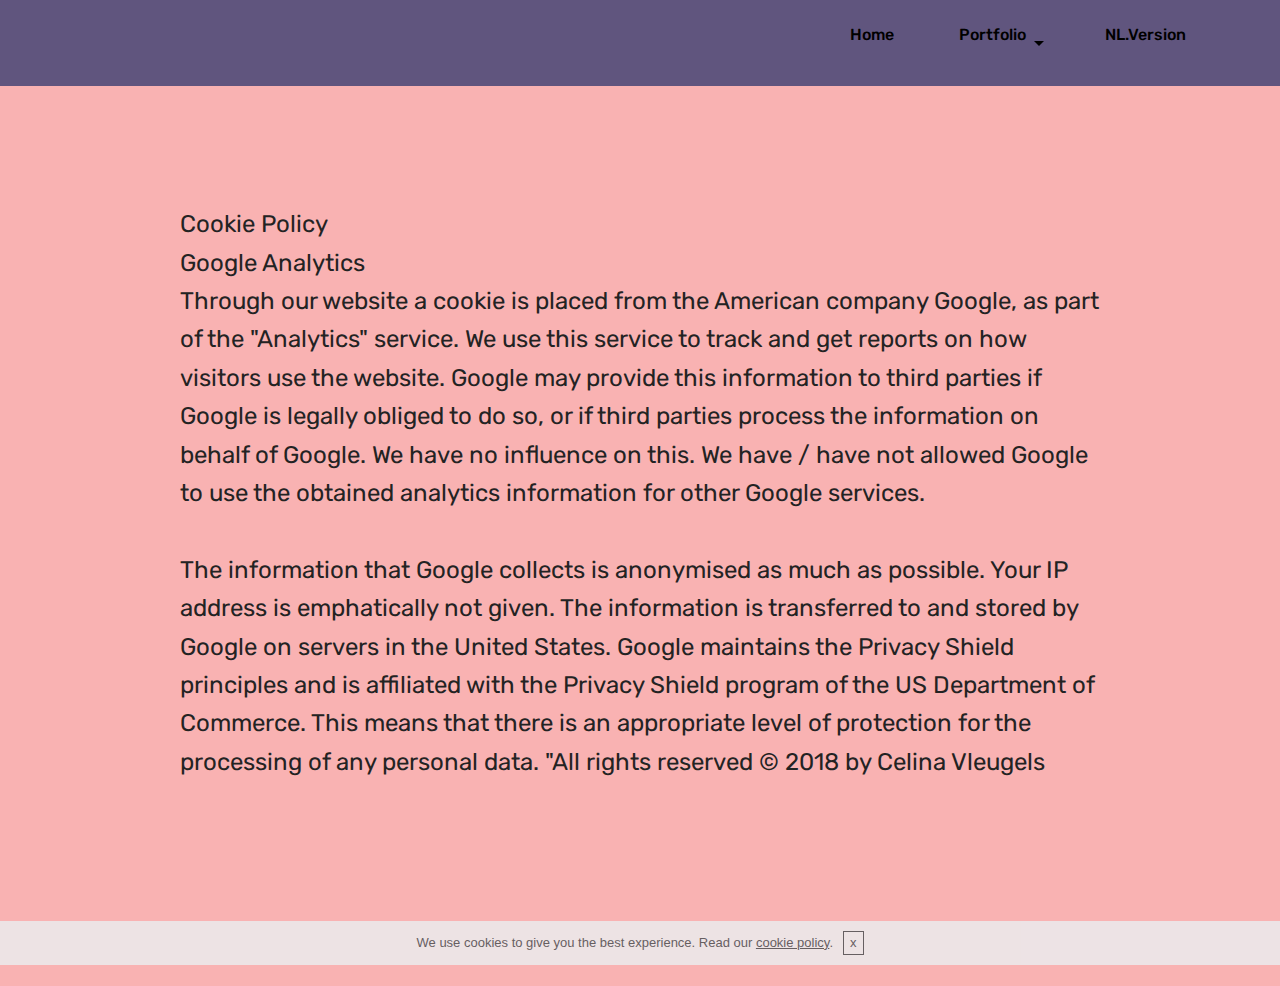
==== commit 0cdd46a1: "create github pages" ====
--- a/httpscelinavleugels.github.iov1index.html.html
+++ b/httpscelinavleugels.github.iov1index.html.html
@@ -65,7 +65,7 @@
     </nav>
 </section>
 
-<section class="engine"><a href="https://mobirise.ws/g">create free website</a></section><section once="" class="cid-qKerPNVztq" id="footer6-1m">
+<section class="engine"><a href="https://mobirise.ws/d">best web software</a></section><section once="" class="cid-qKerPNVztq" id="footer6-1m">
 
     
 
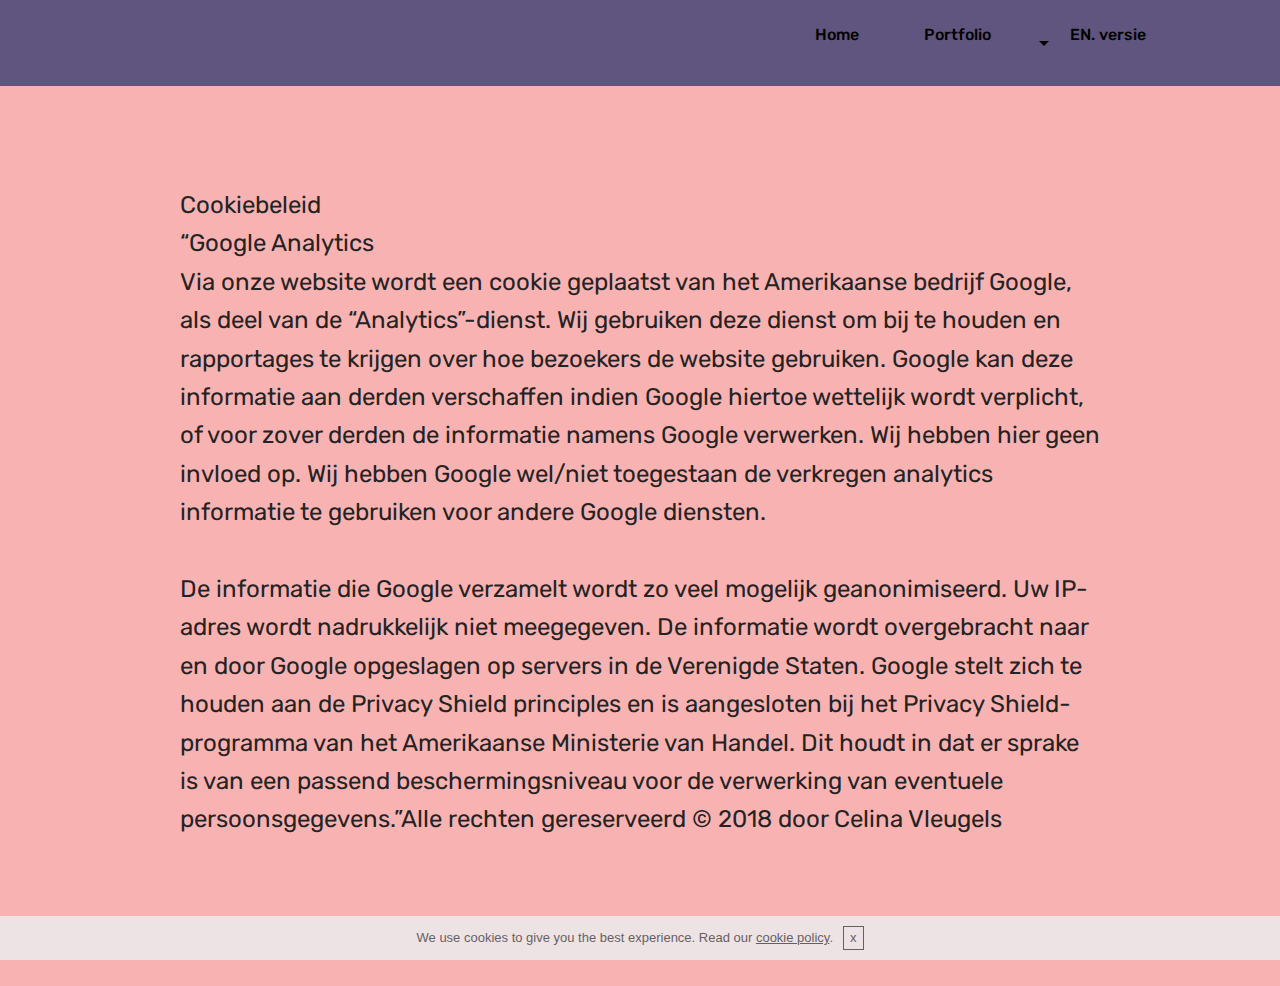
==== commit a84a7274: "create github pages" ====
--- a/httpscelinavleugels.github.iov1index.html.html
+++ b/httpscelinavleugels.github.iov1index.html.html
@@ -25,13 +25,13 @@
 
 <!-- Google Analytics -->
 <!-- Global site tag (gtag.js) - Google Analytics -->
-<script async src="https://www.googletagmanager.com/gtag/js?id=UA-114905684-1"></script>
+<script async src="https://www.googletagmanager.com/gtag/js?id=UA-116120078-1"></script>
 <script>
   window.dataLayer = window.dataLayer || [];
   function gtag(){dataLayer.push(arguments);}
   gtag('js', new Date());
 
-  gtag('config', 'UA-114905684-1');
+  gtag('config', 'UA-116120078-1');
 </script>
 
 <!-- /Google Analytics -->
@@ -59,13 +59,13 @@
         <div class="collapse navbar-collapse" id="navbarSupportedContent">
             <ul class="navbar-nav nav-dropdown nav-right navbar-nav-top-padding" data-app-modern-menu="true"><li class="nav-item">
                     <a class="nav-link link text-black display-7" href="https://mobirise.com"></a>
-                </li><li class="nav-item"><a class="nav-link link text-black display-7" href="index.html" aria-expanded="false"><p><br></p><br><br><p><br></p><br><br><p>Home</p><br><p>&nbsp; &nbsp; &nbsp; &nbsp; &nbsp; &nbsp;</p></a></li><li class="nav-item dropdown"><a class="nav-link link text-black dropdown-toggle display-7" href="index.html" aria-expanded="false" data-toggle="dropdown-submenu"><p><br></p><br><br><p><br></p><br><br><p>Portfolio</p><p>&nbsp;</p></a><div class="dropdown-menu"><a class="text-black dropdown-item display-7" href="page6.html" aria-expanded="false">About Me</a><a class="text-black dropdown-item display-7" href="page1.html" aria-expanded="false">Collages</a><a class="text-black dropdown-item display-7" href="page2.html" aria-expanded="false">Paintings</a><a class="text-black dropdown-item display-7" href="page3.html" aria-expanded="false">Pictures</a><a class="text-black dropdown-item display-7" href="page5.html" aria-expanded="false">Contact Me<br></a><a class="text-black dropdown-item display-7" href="page7.html" aria-expanded="false">Model Drawings</a><a class="text-black dropdown-item display-7" href="httpscelinavleugels.github.iov1index.html.html" aria-expanded="false">Copyright<br></a></div></li><li class="nav-item"><a class="nav-link link text-black display-7" href="index.html" aria-expanded="true"><p><br></p><br><br><p><br></p><br><br><p style="display: inline !important;">&nbsp; &nbsp; &nbsp; &nbsp; &nbsp; NL.Version&nbsp;</p></a></li></ul>
+                </li><li class="nav-item"><a class="nav-link link text-black display-7" href="index.html" aria-expanded="false"><p><br></p><br><br><p><br></p><br><br><p>Home</p><br><p>&nbsp; &nbsp; &nbsp; &nbsp; &nbsp; &nbsp;</p></a></li><li class="nav-item dropdown open"><a class="nav-link link text-black dropdown-toggle display-7" href="index.html" aria-expanded="true" data-toggle="dropdown-submenu"><p><br></p><br><br><p><br></p><br><br><p>Portfolio</p><p>&nbsp; &nbsp; &nbsp; &nbsp; &nbsp; &nbsp;</p></a><div class="dropdown-menu"><a class="text-black dropdown-item display-7" href="page6.html" aria-expanded="false">Over mij</a><a class="text-black dropdown-item display-7" href="page1.html" aria-expanded="false"></a><a class="text-black dropdown-item display-7" href="page1.html" aria-expanded="false">Collages</a><a class="text-black dropdown-item display-7" href="page2.html" aria-expanded="false">Schilderijen</a><a class="text-black dropdown-item display-7" href="page3.html" aria-expanded="false">Foto's</a><a class="text-black dropdown-item display-7" href="page5.html" aria-expanded="false">Contacteer Mij<br></a><a class="text-black dropdown-item display-7" href="page7.html" aria-expanded="false">Modeltekeningen</a><a class="text-black dropdown-item display-7" href="httpscelinavleugels.github.iov1index.html.html" aria-expanded="false">Copyright<br></a></div></li><li class="nav-item"><a class="nav-link link text-black display-7" href="https://celinavleugels.github.io/v1/index.html" aria-expanded="true"><p>EN. versie</p><p style="display: inline !important;">&nbsp; &nbsp; &nbsp; &nbsp; &nbsp; &nbsp;</p></a></li></ul>
             
         </div>
     </nav>
 </section>
 
-<section class="engine"><a href="https://mobirise.ws/d">best web software</a></section><section once="" class="cid-qKerPNVztq" id="footer6-1m">
+<section class="engine"><a href="https://mobirise.ws/a">best free website builder</a></section><section once="" class="cid-qKerPNVztq" id="footer6-1m">
 
     
 
@@ -93,7 +93,7 @@
             <div class="mbr-white col-md-10">
                 <h1 class="mbr-section-title mbr-bold pb-3 mbr-fonts-style display-1"></h1>
                 
-                <p class="mbr-text pb-3 mbr-fonts-style display-5">Cookie Policy<br>Google Analytics<br>Through our website a cookie is placed from the American company Google, as part of the "Analytics" service. We use this service to track and get reports on how visitors use the website. Google may provide this information to third parties if Google is legally obliged to do so, or if third parties process the information on behalf of Google. We have no influence on this. We have / have not allowed Google to use the obtained analytics information for other Google services.<br><br>The information that Google collects is anonymised as much as possible. Your IP address is emphatically not given. The information is transferred to and stored by Google on servers in the United States. Google maintains the Privacy Shield principles and is affiliated with the Privacy Shield program of the US Department of Commerce. This means that there is an appropriate level of protection for the processing of any personal data. "All rights reserved ©&nbsp;2018 by Celina Vleugels<br><br><br></p>
+                <p class="mbr-text pb-3 mbr-fonts-style display-5">Cookiebeleid<br>“Google Analytics<br>Via onze website wordt een cookie geplaatst van het Amerikaanse bedrijf Google, als deel van de “Analytics”-dienst. Wij gebruiken deze dienst om bij te houden en rapportages te krijgen over hoe bezoekers de website gebruiken. Google kan deze informatie aan derden verschaffen indien Google hiertoe wettelijk wordt verplicht, of voor zover derden de informatie namens Google verwerken. Wij hebben hier geen invloed op. Wij hebben Google wel/niet toegestaan de verkregen analytics informatie te gebruiken voor andere Google diensten.<br><br>De informatie die Google verzamelt wordt zo veel mogelijk geanonimiseerd. Uw IP-adres wordt nadrukkelijk niet meegegeven. De informatie wordt overgebracht naar en door Google opgeslagen op servers in de Verenigde Staten. Google stelt zich te houden aan de Privacy Shield principles en is aangesloten bij het Privacy Shield-programma van het Amerikaanse Ministerie van Handel. Dit houdt in dat er sprake is van een passend beschermingsniveau voor de verwerking van eventuele persoonsgegevens.”Alle rechten gereserveerd ©&nbsp;2018 door Celina Vleugels<br><br></p>
                 
             </div>
         </div>
--- a/assets/mobirise/css/mbr-additional.css
+++ b/assets/mobirise/css/mbr-additional.css
@@ -1778,7 +1778,7 @@
 .cid-qKivROwc6f {
   padding-top: 30px;
   padding-bottom: 30px;
-  background-color: #fa9780;
+  background-color: #60557e;
 }
 .cid-qKivROwc6f .row-links {
   width: 100%;
@@ -3138,7 +3138,7 @@
 .cid-qKetiEV99I {
   padding-top: 30px;
   padding-bottom: 30px;
-  background-color: #fa9780;
+  background-color: #60557e;
 }
 .cid-qKetiEV99I .row-links {
   width: 100%;
@@ -3814,7 +3814,7 @@
 .cid-qKivAqvGMp {
   padding-top: 30px;
   padding-bottom: 30px;
-  background-color: #fda38e;
+  background-color: #60557e;
 }
 .cid-qKivAqvGMp .row-links {
   width: 100%;
@@ -4778,7 +4778,7 @@
 .cid-qLfB68Vqdi {
   padding-top: 30px;
   padding-bottom: 30px;
-  background-color: #fa9780;
+  background-color: #60557e;
 }
 .cid-qLfB68Vqdi .row-links {
   width: 100%;
@@ -5701,7 +5701,7 @@
 .cid-qKetiEV99I {
   padding-top: 30px;
   padding-bottom: 30px;
-  background-color: #fa9780;
+  background-color: #60557e;
 }
 .cid-qKetiEV99I .row-links {
   width: 100%;
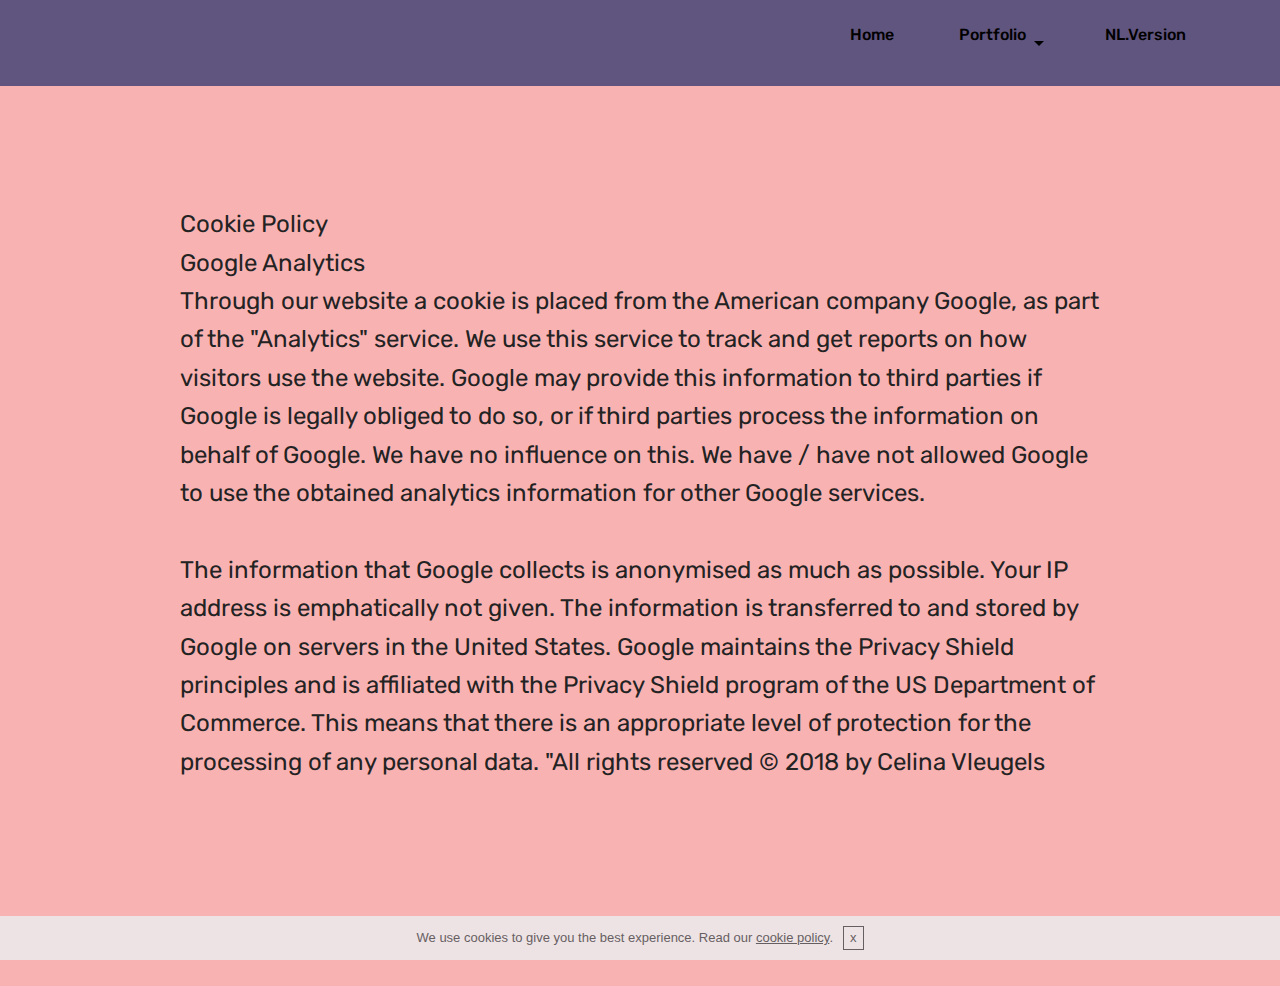
==== commit 7bbf3b04: "create github pages" ====
--- a/httpscelinavleugels.github.iov1index.html.html
+++ b/httpscelinavleugels.github.iov1index.html.html
@@ -25,13 +25,13 @@
 
 <!-- Google Analytics -->
 <!-- Global site tag (gtag.js) - Google Analytics -->
-<script async src="https://www.googletagmanager.com/gtag/js?id=UA-116120078-1"></script>
+<script async src="https://www.googletagmanager.com/gtag/js?id=UA-114905684-1"></script>
 <script>
   window.dataLayer = window.dataLayer || [];
   function gtag(){dataLayer.push(arguments);}
   gtag('js', new Date());
 
-  gtag('config', 'UA-116120078-1');
+  gtag('config', 'UA-114905684-1');
 </script>
 
 <!-- /Google Analytics -->
@@ -59,13 +59,13 @@
         <div class="collapse navbar-collapse" id="navbarSupportedContent">
             <ul class="navbar-nav nav-dropdown nav-right navbar-nav-top-padding" data-app-modern-menu="true"><li class="nav-item">
                     <a class="nav-link link text-black display-7" href="https://mobirise.com"></a>
-                </li><li class="nav-item"><a class="nav-link link text-black display-7" href="index.html" aria-expanded="false"><p><br></p><br><br><p><br></p><br><br><p>Home</p><br><p>&nbsp; &nbsp; &nbsp; &nbsp; &nbsp; &nbsp;</p></a></li><li class="nav-item dropdown open"><a class="nav-link link text-black dropdown-toggle display-7" href="index.html" aria-expanded="true" data-toggle="dropdown-submenu"><p><br></p><br><br><p><br></p><br><br><p>Portfolio</p><p>&nbsp; &nbsp; &nbsp; &nbsp; &nbsp; &nbsp;</p></a><div class="dropdown-menu"><a class="text-black dropdown-item display-7" href="page6.html" aria-expanded="false">Over mij</a><a class="text-black dropdown-item display-7" href="page1.html" aria-expanded="false"></a><a class="text-black dropdown-item display-7" href="page1.html" aria-expanded="false">Collages</a><a class="text-black dropdown-item display-7" href="page2.html" aria-expanded="false">Schilderijen</a><a class="text-black dropdown-item display-7" href="page3.html" aria-expanded="false">Foto's</a><a class="text-black dropdown-item display-7" href="page5.html" aria-expanded="false">Contacteer Mij<br></a><a class="text-black dropdown-item display-7" href="page7.html" aria-expanded="false">Modeltekeningen</a><a class="text-black dropdown-item display-7" href="httpscelinavleugels.github.iov1index.html.html" aria-expanded="false">Copyright<br></a></div></li><li class="nav-item"><a class="nav-link link text-black display-7" href="https://celinavleugels.github.io/v1/index.html" aria-expanded="true"><p>EN. versie</p><p style="display: inline !important;">&nbsp; &nbsp; &nbsp; &nbsp; &nbsp; &nbsp;</p></a></li></ul>
+                </li><li class="nav-item"><a class="nav-link link text-black display-7" href="index.html" aria-expanded="false"><p><br></p><br><br><p><br></p><br><br><p>Home</p><br><p>&nbsp; &nbsp; &nbsp; &nbsp; &nbsp; &nbsp;</p></a></li><li class="nav-item dropdown"><a class="nav-link link text-black dropdown-toggle display-7" href="index.html" aria-expanded="false" data-toggle="dropdown-submenu"><p><br></p><br><br><p><br></p><br><br><p>Portfolio</p><p>&nbsp;</p></a><div class="dropdown-menu"><a class="text-black dropdown-item display-7" href="page6.html" aria-expanded="false">About Me</a><a class="text-black dropdown-item display-7" href="page1.html" aria-expanded="false">Collages</a><a class="text-black dropdown-item display-7" href="page2.html" aria-expanded="false">Paintings</a><a class="text-black dropdown-item display-7" href="page3.html" aria-expanded="false">Pictures</a><a class="text-black dropdown-item display-7" href="page5.html" aria-expanded="false">Contact Me<br></a><a class="text-black dropdown-item display-7" href="page7.html" aria-expanded="false">Model Drawings</a><a class="text-black dropdown-item display-7" href="httpscelinavleugels.github.iov1index.html.html" aria-expanded="false">Copyright<br></a></div></li><li class="nav-item"><a class="nav-link link text-black display-7" href="index.html" aria-expanded="true"><p><br></p><br><br><p><br></p><br><br><p style="display: inline !important;">&nbsp; &nbsp; &nbsp; &nbsp; &nbsp; NL.Version&nbsp;</p></a></li></ul>
             
         </div>
     </nav>
 </section>
 
-<section class="engine"><a href="https://mobirise.ws/a">best free website builder</a></section><section once="" class="cid-qKerPNVztq" id="footer6-1m">
+<section class="engine"><a href="https://mobirise.ws/j">design free website</a></section><section once="" class="cid-qKerPNVztq" id="footer6-1m">
 
     
 
@@ -93,7 +93,7 @@
             <div class="mbr-white col-md-10">
                 <h1 class="mbr-section-title mbr-bold pb-3 mbr-fonts-style display-1"></h1>
                 
-                <p class="mbr-text pb-3 mbr-fonts-style display-5">Cookiebeleid<br>“Google Analytics<br>Via onze website wordt een cookie geplaatst van het Amerikaanse bedrijf Google, als deel van de “Analytics”-dienst. Wij gebruiken deze dienst om bij te houden en rapportages te krijgen over hoe bezoekers de website gebruiken. Google kan deze informatie aan derden verschaffen indien Google hiertoe wettelijk wordt verplicht, of voor zover derden de informatie namens Google verwerken. Wij hebben hier geen invloed op. Wij hebben Google wel/niet toegestaan de verkregen analytics informatie te gebruiken voor andere Google diensten.<br><br>De informatie die Google verzamelt wordt zo veel mogelijk geanonimiseerd. Uw IP-adres wordt nadrukkelijk niet meegegeven. De informatie wordt overgebracht naar en door Google opgeslagen op servers in de Verenigde Staten. Google stelt zich te houden aan de Privacy Shield principles en is aangesloten bij het Privacy Shield-programma van het Amerikaanse Ministerie van Handel. Dit houdt in dat er sprake is van een passend beschermingsniveau voor de verwerking van eventuele persoonsgegevens.”Alle rechten gereserveerd ©&nbsp;2018 door Celina Vleugels<br><br></p>
+                <p class="mbr-text pb-3 mbr-fonts-style display-5">Cookie Policy<br>Google Analytics<br>Through our website a cookie is placed from the American company Google, as part of the "Analytics" service. We use this service to track and get reports on how visitors use the website. Google may provide this information to third parties if Google is legally obliged to do so, or if third parties process the information on behalf of Google. We have no influence on this. We have / have not allowed Google to use the obtained analytics information for other Google services.<br><br>The information that Google collects is anonymised as much as possible. Your IP address is emphatically not given. The information is transferred to and stored by Google on servers in the United States. Google maintains the Privacy Shield principles and is affiliated with the Privacy Shield program of the US Department of Commerce. This means that there is an appropriate level of protection for the processing of any personal data. "All rights reserved ©&nbsp;2018 by Celina Vleugels<br><br><br></p>
                 
             </div>
         </div>
--- a/assets/mobirise/css/mbr-additional.css
+++ b/assets/mobirise/css/mbr-additional.css
@@ -1778,7 +1778,7 @@
 .cid-qKivROwc6f {
   padding-top: 30px;
   padding-bottom: 30px;
-  background-color: #60557e;
+  background-color: #fa9780;
 }
 .cid-qKivROwc6f .row-links {
   width: 100%;
@@ -3138,7 +3138,7 @@
 .cid-qKetiEV99I {
   padding-top: 30px;
   padding-bottom: 30px;
-  background-color: #60557e;
+  background-color: #fa9780;
 }
 .cid-qKetiEV99I .row-links {
   width: 100%;
@@ -3814,7 +3814,7 @@
 .cid-qKivAqvGMp {
   padding-top: 30px;
   padding-bottom: 30px;
-  background-color: #60557e;
+  background-color: #fda38e;
 }
 .cid-qKivAqvGMp .row-links {
   width: 100%;
@@ -4778,7 +4778,7 @@
 .cid-qLfB68Vqdi {
   padding-top: 30px;
   padding-bottom: 30px;
-  background-color: #60557e;
+  background-color: #fa9780;
 }
 .cid-qLfB68Vqdi .row-links {
   width: 100%;
@@ -5701,7 +5701,7 @@
 .cid-qKetiEV99I {
   padding-top: 30px;
   padding-bottom: 30px;
-  background-color: #60557e;
+  background-color: #fa9780;
 }
 .cid-qKetiEV99I .row-links {
   width: 100%;
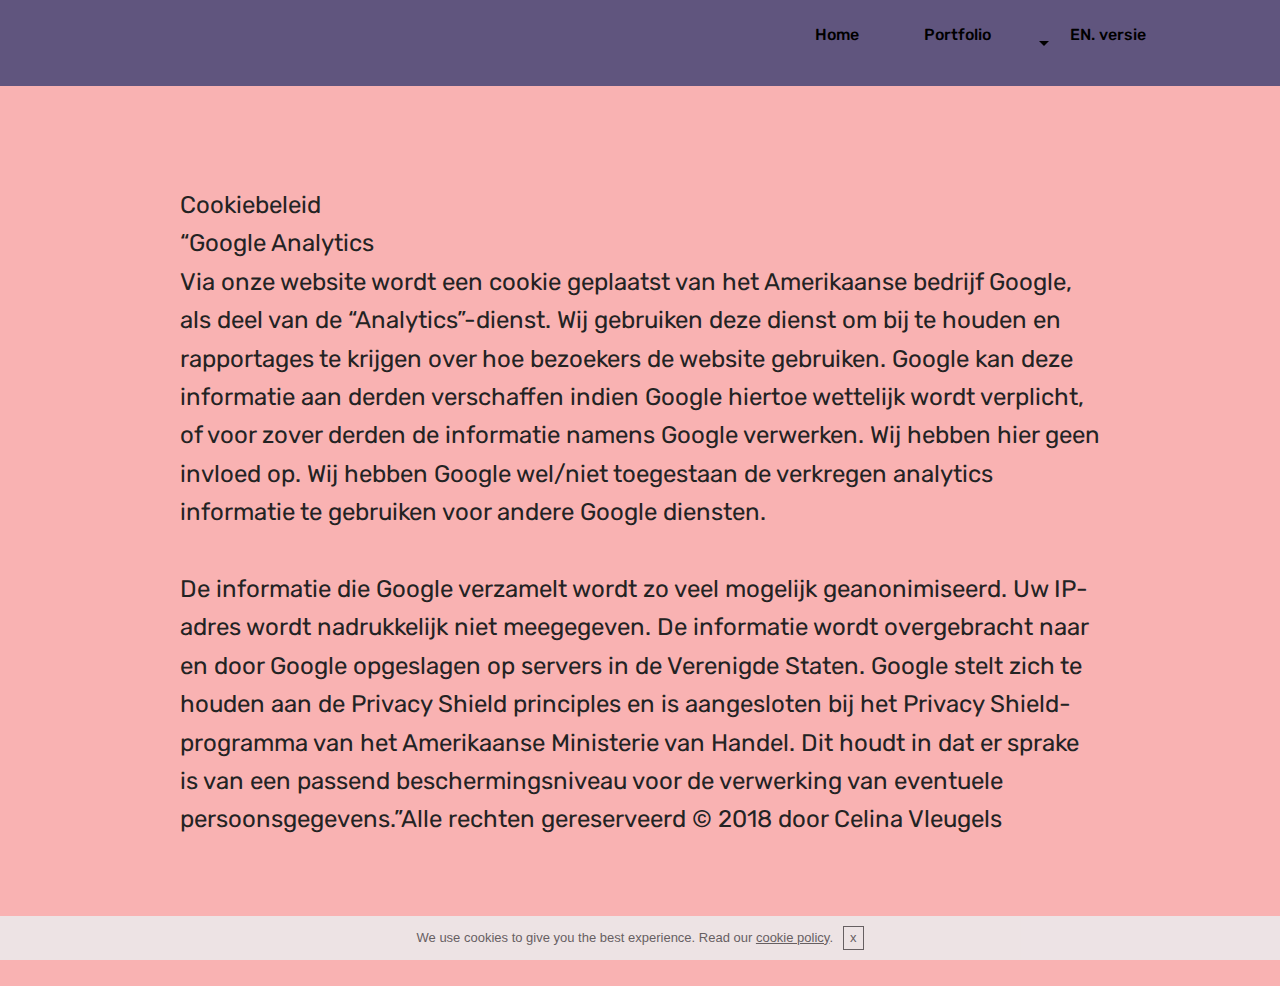
==== commit fca4cd01: "create github pages" ====
--- a/httpscelinavleugels.github.iov1index.html.html
+++ b/httpscelinavleugels.github.iov1index.html.html
@@ -25,13 +25,13 @@
 
 <!-- Google Analytics -->
 <!-- Global site tag (gtag.js) - Google Analytics -->
-<script async src="https://www.googletagmanager.com/gtag/js?id=UA-114905684-1"></script>
+<script async src="https://www.googletagmanager.com/gtag/js?id=UA-116120078-1"></script>
 <script>
   window.dataLayer = window.dataLayer || [];
   function gtag(){dataLayer.push(arguments);}
   gtag('js', new Date());
 
-  gtag('config', 'UA-114905684-1');
+  gtag('config', 'UA-116120078-1');
 </script>
 
 <!-- /Google Analytics -->
@@ -59,13 +59,13 @@
         <div class="collapse navbar-collapse" id="navbarSupportedContent">
             <ul class="navbar-nav nav-dropdown nav-right navbar-nav-top-padding" data-app-modern-menu="true"><li class="nav-item">
                     <a class="nav-link link text-black display-7" href="https://mobirise.com"></a>
-                </li><li class="nav-item"><a class="nav-link link text-black display-7" href="index.html" aria-expanded="false"><p><br></p><br><br><p><br></p><br><br><p>Home</p><br><p>&nbsp; &nbsp; &nbsp; &nbsp; &nbsp; &nbsp;</p></a></li><li class="nav-item dropdown"><a class="nav-link link text-black dropdown-toggle display-7" href="index.html" aria-expanded="false" data-toggle="dropdown-submenu"><p><br></p><br><br><p><br></p><br><br><p>Portfolio</p><p>&nbsp;</p></a><div class="dropdown-menu"><a class="text-black dropdown-item display-7" href="page6.html" aria-expanded="false">About Me</a><a class="text-black dropdown-item display-7" href="page1.html" aria-expanded="false">Collages</a><a class="text-black dropdown-item display-7" href="page2.html" aria-expanded="false">Paintings</a><a class="text-black dropdown-item display-7" href="page3.html" aria-expanded="false">Pictures</a><a class="text-black dropdown-item display-7" href="page5.html" aria-expanded="false">Contact Me<br></a><a class="text-black dropdown-item display-7" href="page7.html" aria-expanded="false">Model Drawings</a><a class="text-black dropdown-item display-7" href="httpscelinavleugels.github.iov1index.html.html" aria-expanded="false">Copyright<br></a></div></li><li class="nav-item"><a class="nav-link link text-black display-7" href="index.html" aria-expanded="true"><p><br></p><br><br><p><br></p><br><br><p style="display: inline !important;">&nbsp; &nbsp; &nbsp; &nbsp; &nbsp; NL.Version&nbsp;</p></a></li></ul>
+                </li><li class="nav-item"><a class="nav-link link text-black display-7" href="index.html" aria-expanded="false"><p><br></p><br><br><p><br></p><br><br><p>Home</p><br><p>&nbsp; &nbsp; &nbsp; &nbsp; &nbsp; &nbsp;</p></a></li><li class="nav-item dropdown open"><a class="nav-link link text-black dropdown-toggle display-7" href="index.html" aria-expanded="true" data-toggle="dropdown-submenu"><p><br></p><br><br><p><br></p><br><br><p>Portfolio</p><p>&nbsp; &nbsp; &nbsp; &nbsp; &nbsp; &nbsp;</p></a><div class="dropdown-menu"><a class="text-black dropdown-item display-7" href="page6.html" aria-expanded="false">Over mij</a><a class="text-black dropdown-item display-7" href="page1.html" aria-expanded="false"></a><a class="text-black dropdown-item display-7" href="page1.html" aria-expanded="false">Collages</a><a class="text-black dropdown-item display-7" href="page2.html" aria-expanded="false">Schilderijen</a><a class="text-black dropdown-item display-7" href="page3.html" aria-expanded="false">Foto's</a><a class="text-black dropdown-item display-7" href="page5.html" aria-expanded="false">Contacteer Mij<br></a><a class="text-black dropdown-item display-7" href="page7.html" aria-expanded="false">Modeltekeningen</a><a class="text-black dropdown-item display-7" href="httpscelinavleugels.github.iov1index.html.html" aria-expanded="false">Copyright<br></a></div></li><li class="nav-item"><a class="nav-link link text-black display-7" href="https://celinavleugels.github.io/v1/index.html" aria-expanded="true"><p>EN. versie</p><p style="display: inline !important;">&nbsp; &nbsp; &nbsp; &nbsp; &nbsp; &nbsp;</p></a></li></ul>
             
         </div>
     </nav>
 </section>
 
-<section class="engine"><a href="https://mobirise.ws/j">design free website</a></section><section once="" class="cid-qKerPNVztq" id="footer6-1m">
+<section class="engine"><a href="https://mobirise.ws/m">drag and drop website builder</a></section><section once="" class="cid-qKerPNVztq" id="footer6-1m">
 
     
 
@@ -93,7 +93,7 @@
             <div class="mbr-white col-md-10">
                 <h1 class="mbr-section-title mbr-bold pb-3 mbr-fonts-style display-1"></h1>
                 
-                <p class="mbr-text pb-3 mbr-fonts-style display-5">Cookie Policy<br>Google Analytics<br>Through our website a cookie is placed from the American company Google, as part of the "Analytics" service. We use this service to track and get reports on how visitors use the website. Google may provide this information to third parties if Google is legally obliged to do so, or if third parties process the information on behalf of Google. We have no influence on this. We have / have not allowed Google to use the obtained analytics information for other Google services.<br><br>The information that Google collects is anonymised as much as possible. Your IP address is emphatically not given. The information is transferred to and stored by Google on servers in the United States. Google maintains the Privacy Shield principles and is affiliated with the Privacy Shield program of the US Department of Commerce. This means that there is an appropriate level of protection for the processing of any personal data. "All rights reserved ©&nbsp;2018 by Celina Vleugels<br><br><br></p>
+                <p class="mbr-text pb-3 mbr-fonts-style display-5">Cookiebeleid<br>“Google Analytics<br>Via onze website wordt een cookie geplaatst van het Amerikaanse bedrijf Google, als deel van de “Analytics”-dienst. Wij gebruiken deze dienst om bij te houden en rapportages te krijgen over hoe bezoekers de website gebruiken. Google kan deze informatie aan derden verschaffen indien Google hiertoe wettelijk wordt verplicht, of voor zover derden de informatie namens Google verwerken. Wij hebben hier geen invloed op. Wij hebben Google wel/niet toegestaan de verkregen analytics informatie te gebruiken voor andere Google diensten.<br><br>De informatie die Google verzamelt wordt zo veel mogelijk geanonimiseerd. Uw IP-adres wordt nadrukkelijk niet meegegeven. De informatie wordt overgebracht naar en door Google opgeslagen op servers in de Verenigde Staten. Google stelt zich te houden aan de Privacy Shield principles en is aangesloten bij het Privacy Shield-programma van het Amerikaanse Ministerie van Handel. Dit houdt in dat er sprake is van een passend beschermingsniveau voor de verwerking van eventuele persoonsgegevens.”Alle rechten gereserveerd ©&nbsp;2018 door Celina Vleugels<br><br></p>
                 
             </div>
         </div>
--- a/assets/mobirise/css/mbr-additional.css
+++ b/assets/mobirise/css/mbr-additional.css
@@ -1778,7 +1778,7 @@
 .cid-qKivROwc6f {
   padding-top: 30px;
   padding-bottom: 30px;
-  background-color: #fa9780;
+  background-color: #60557e;
 }
 .cid-qKivROwc6f .row-links {
   width: 100%;
@@ -1859,7 +1859,7 @@
   text-align: center;
 }
 .cid-qMrrkfcHbc {
-  padding-top: 135px;
+  padding-top: 75px;
   padding-bottom: 75px;
   background-color: #c2e7ef;
 }
@@ -2384,6 +2384,81 @@
 .cid-qLfOCVhrC0 .dropdown-item:hover {
   color: #ff4318 !important;
 }
+.cid-qN8owM66Bt {
+  padding-top: 120px;
+  padding-bottom: 15px;
+  background-color: #c2e7ef;
+}
+.cid-qN8owM66Bt .mbr-text,
+.cid-qN8owM66Bt blockquote {
+  color: #767676;
+}
+.cid-qN8owM66Bt .mbr-text {
+  color: #465052;
+  text-align: center;
+}
+.cid-qN8nEOcUIt {
+  padding-top: 45px;
+  padding-bottom: 90px;
+  background-color: #c2e7ef;
+}
+.cid-qN8nEOcUIt .mbr-slider .carousel-control {
+  background: #1b1b1b;
+}
+.cid-qN8nEOcUIt .mbr-slider .carousel-control-prev {
+  left: 0;
+  margin-left: 2.5rem;
+}
+.cid-qN8nEOcUIt .mbr-slider .carousel-control-next {
+  right: 0;
+  margin-right: 2.5rem;
+}
+.cid-qN8nEOcUIt .mbr-slider .modal-body .close {
+  background: #1b1b1b;
+}
+.cid-qN8nEOcUIt .mbr-gallery-item > div::before {
+  content: '';
+  position: absolute;
+  left: 0;
+  top: 0;
+  width: 100%;
+  height: 100%;
+  background: #554346;
+  background: linear-gradient(to left, #554346, #45505b) !important;
+  opacity: 0;
+  -webkit-transition: 0.2s opacity ease-in-out;
+  transition: 0.2s opacity ease-in-out;
+}
+.cid-qN8nEOcUIt .mbr-gallery-item > div:hover .mbr-gallery-title::before {
+  background: transparent !important;
+}
+.cid-qN8nEOcUIt .mbr-gallery-item > div:hover:before {
+  opacity: 0.7 !important;
+}
+.cid-qN8nEOcUIt .mbr-gallery-title {
+  font-size: .9em;
+  position: absolute;
+  display: block;
+  width: 100%;
+  bottom: 0;
+  padding: 1rem;
+  color: #fff;
+  z-index: 2;
+}
+.cid-qN8nEOcUIt .mbr-gallery-title:before {
+  content: " ";
+  width: 100%;
+  height: 100%;
+  top: 0;
+  left: 0;
+  z-index: -1;
+  position: absolute;
+  background: #554346 !important;
+  background: linear-gradient(to left, #554346, #45505b) !important;
+  opacity: 0.7;
+  -webkit-transition: 0.2s background ease-in-out;
+  transition: 0.2s background ease-in-out;
+}
 .cid-qLCoZoG2Gi {
   padding-top: 120px;
   padding-bottom: 15px;
@@ -3138,7 +3213,7 @@
 .cid-qKetiEV99I {
   padding-top: 30px;
   padding-bottom: 30px;
-  background-color: #fa9780;
+  background-color: #60557e;
 }
 .cid-qKetiEV99I .row-links {
   width: 100%;
@@ -3814,7 +3889,7 @@
 .cid-qKivAqvGMp {
   padding-top: 30px;
   padding-bottom: 30px;
-  background-color: #fda38e;
+  background-color: #60557e;
 }
 .cid-qKivAqvGMp .row-links {
   width: 100%;
@@ -4762,7 +4837,7 @@
 .cid-qLfAX7bcKG {
   padding-top: 120px;
   padding-bottom: 90px;
-  background-image: url("../../../assets/images/collage-2000x1414.jpg");
+  background-image: url("../../../assets/images/collage-2000x14140.jpg");
 }
 .cid-qLfAX7bcKG I {
   color: #ea6262;
@@ -4778,7 +4853,7 @@
 .cid-qLfB68Vqdi {
   padding-top: 30px;
   padding-bottom: 30px;
-  background-color: #fa9780;
+  background-color: #60557e;
 }
 .cid-qLfB68Vqdi .row-links {
   width: 100%;
@@ -5701,7 +5776,7 @@
 .cid-qKetiEV99I {
   padding-top: 30px;
   padding-bottom: 30px;
-  background-color: #fa9780;
+  background-color: #60557e;
 }
 .cid-qKetiEV99I .row-links {
   width: 100%;
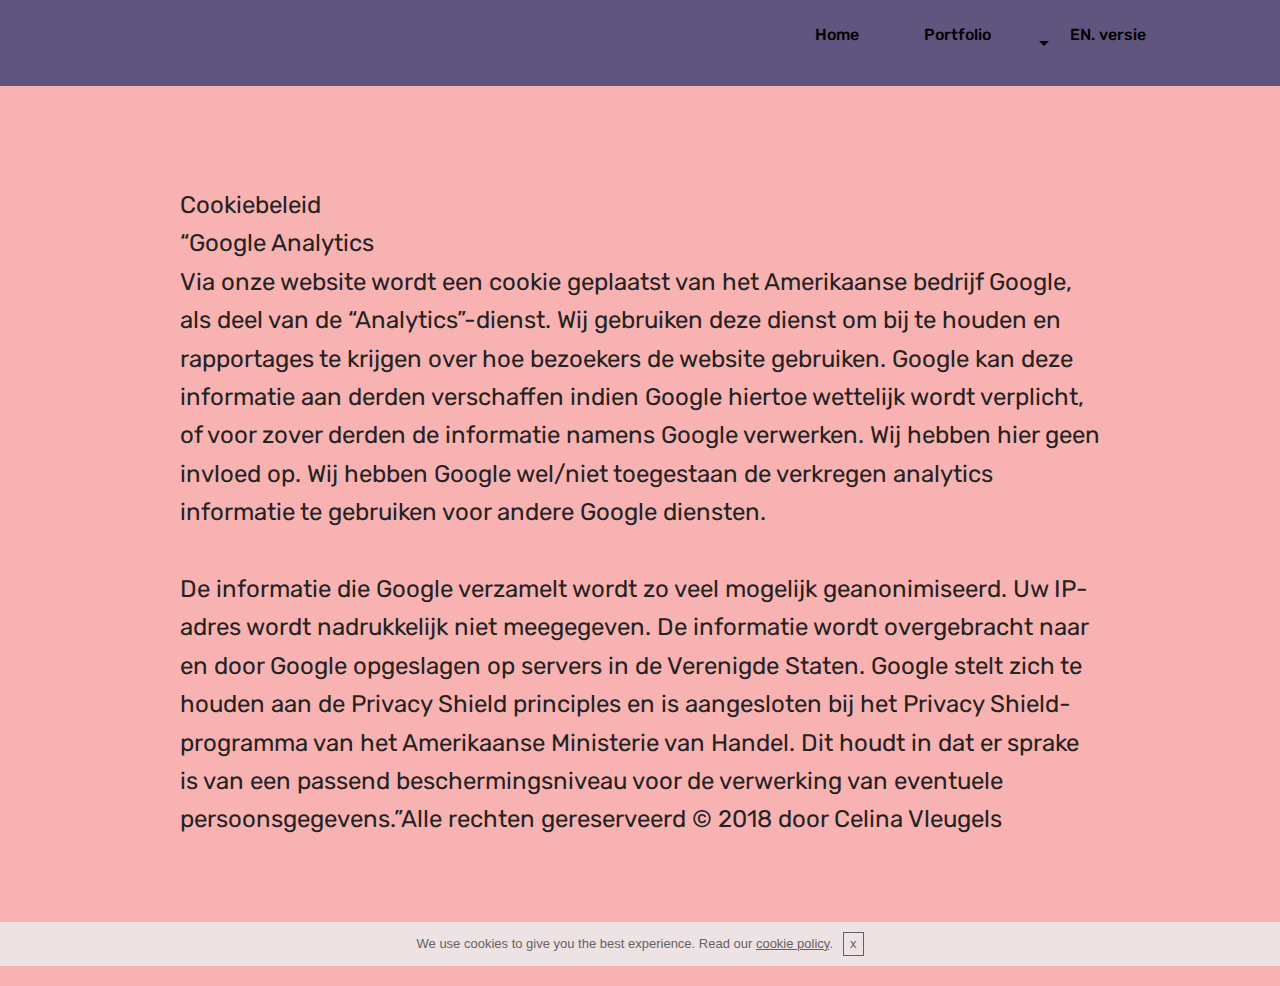
==== commit e8c8b0bc: "create github pages" ====
--- a/httpscelinavleugels.github.iov1index.html.html
+++ b/httpscelinavleugels.github.iov1index.html.html
@@ -59,13 +59,13 @@
         <div class="collapse navbar-collapse" id="navbarSupportedContent">
             <ul class="navbar-nav nav-dropdown nav-right navbar-nav-top-padding" data-app-modern-menu="true"><li class="nav-item">
                     <a class="nav-link link text-black display-7" href="https://mobirise.com"></a>
-                </li><li class="nav-item"><a class="nav-link link text-black display-7" href="index.html" aria-expanded="false"><p><br></p><br><br><p><br></p><br><br><p>Home</p><br><p>&nbsp; &nbsp; &nbsp; &nbsp; &nbsp; &nbsp;</p></a></li><li class="nav-item dropdown open"><a class="nav-link link text-black dropdown-toggle display-7" href="index.html" aria-expanded="true" data-toggle="dropdown-submenu"><p><br></p><br><br><p><br></p><br><br><p>Portfolio</p><p>&nbsp; &nbsp; &nbsp; &nbsp; &nbsp; &nbsp;</p></a><div class="dropdown-menu"><a class="text-black dropdown-item display-7" href="page6.html" aria-expanded="false">Over mij</a><a class="text-black dropdown-item display-7" href="page1.html" aria-expanded="false"></a><a class="text-black dropdown-item display-7" href="page1.html" aria-expanded="false">Collages</a><a class="text-black dropdown-item display-7" href="page2.html" aria-expanded="false">Schilderijen</a><a class="text-black dropdown-item display-7" href="page3.html" aria-expanded="false">Foto's</a><a class="text-black dropdown-item display-7" href="page5.html" aria-expanded="false">Contacteer Mij<br></a><a class="text-black dropdown-item display-7" href="page7.html" aria-expanded="false">Modeltekeningen</a><a class="text-black dropdown-item display-7" href="httpscelinavleugels.github.iov1index.html.html" aria-expanded="false">Copyright<br></a></div></li><li class="nav-item"><a class="nav-link link text-black display-7" href="https://celinavleugels.github.io/v1/index.html" aria-expanded="true"><p>EN. versie</p><p style="display: inline !important;">&nbsp; &nbsp; &nbsp; &nbsp; &nbsp; &nbsp;</p></a></li></ul>
+                </li><li class="nav-item"><a class="nav-link link text-black display-7" href="index.html" aria-expanded="false"><p><br></p><br><br><p><br></p><br><br><p>Home</p><br><p>&nbsp; &nbsp; &nbsp; &nbsp; &nbsp; &nbsp;</p></a></li><li class="nav-item dropdown"><a class="nav-link link text-black dropdown-toggle display-7" href="index.html" aria-expanded="false" data-toggle="dropdown-submenu"><p><br></p><br><br><p><br></p><br><br><p>Portfolio</p><p>&nbsp; &nbsp; &nbsp; &nbsp; &nbsp; &nbsp;</p></a><div class="dropdown-menu"><a class="text-black dropdown-item display-7" href="page6.html" aria-expanded="false">Over mij</a><a class="text-black dropdown-item display-7" href="page1.html" aria-expanded="false"></a><a class="text-black dropdown-item display-7" href="page1.html" aria-expanded="false">Collages</a><a class="text-black dropdown-item display-7" href="page2.html" aria-expanded="false">Schilderijen</a><a class="text-black dropdown-item display-7" href="page3.html" aria-expanded="false">Foto's</a><a class="text-black dropdown-item display-7" href="page5.html" aria-expanded="false">Contacteer Mij<br></a><a class="text-black dropdown-item display-7" href="page7.html" aria-expanded="false">Modeltekeningen</a><a class="text-black dropdown-item display-7" href="httpscelinavleugels.github.iov1index.html.html" aria-expanded="false">Copyright<br></a></div></li><li class="nav-item"><a class="nav-link link text-black display-7" href="https://celinavleugels.github.io/v2/page6.html" aria-expanded="true" target="_blank"><p>EN. versie</p><p style="display: inline !important;">&nbsp; &nbsp; &nbsp; &nbsp; &nbsp; &nbsp;</p></a></li></ul>
             
         </div>
     </nav>
 </section>
 
-<section class="engine"><a href="https://mobirise.ws/m">drag and drop website builder</a></section><section once="" class="cid-qKerPNVztq" id="footer6-1m">
+<section class="engine"><a href="https://mobirise.ws/f">easy site creator</a></section><section once="" class="cid-qKerPNVztq" id="footer6-1m">
 
     
 
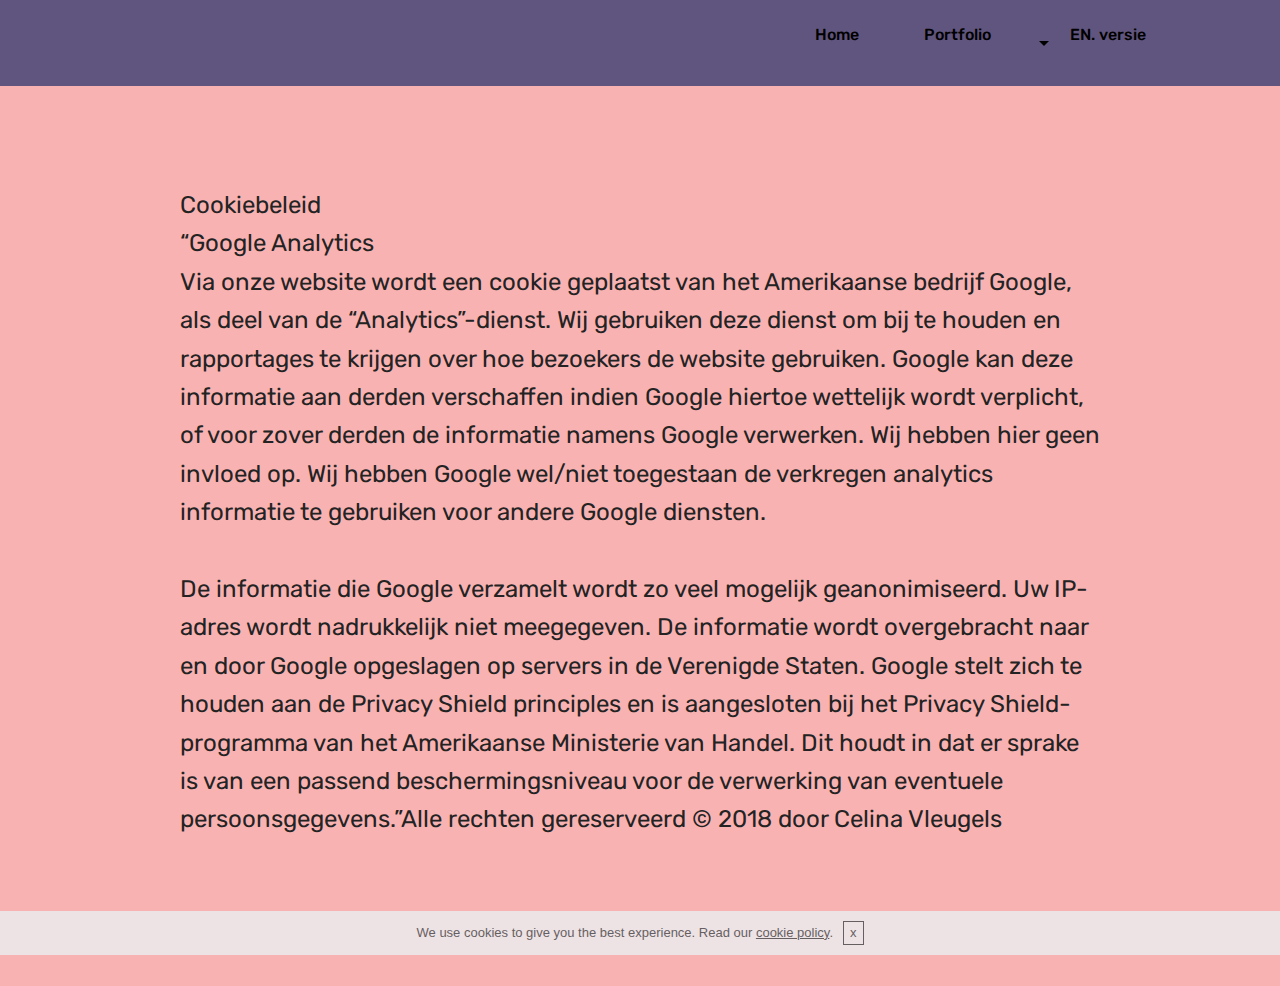
==== commit df16ebba: "create github pages" ====
--- a/httpscelinavleugels.github.iov1index.html.html
+++ b/httpscelinavleugels.github.iov1index.html.html
@@ -65,7 +65,7 @@
     </nav>
 </section>
 
-<section class="engine"><a href="https://mobirise.ws/f">easy site creator</a></section><section once="" class="cid-qKerPNVztq" id="footer6-1m">
+<section class="engine"><a href="https://mobirise.ws/p">open source web page creator</a></section><section once="" class="cid-qKerPNVztq" id="footer6-1m">
 
     
 
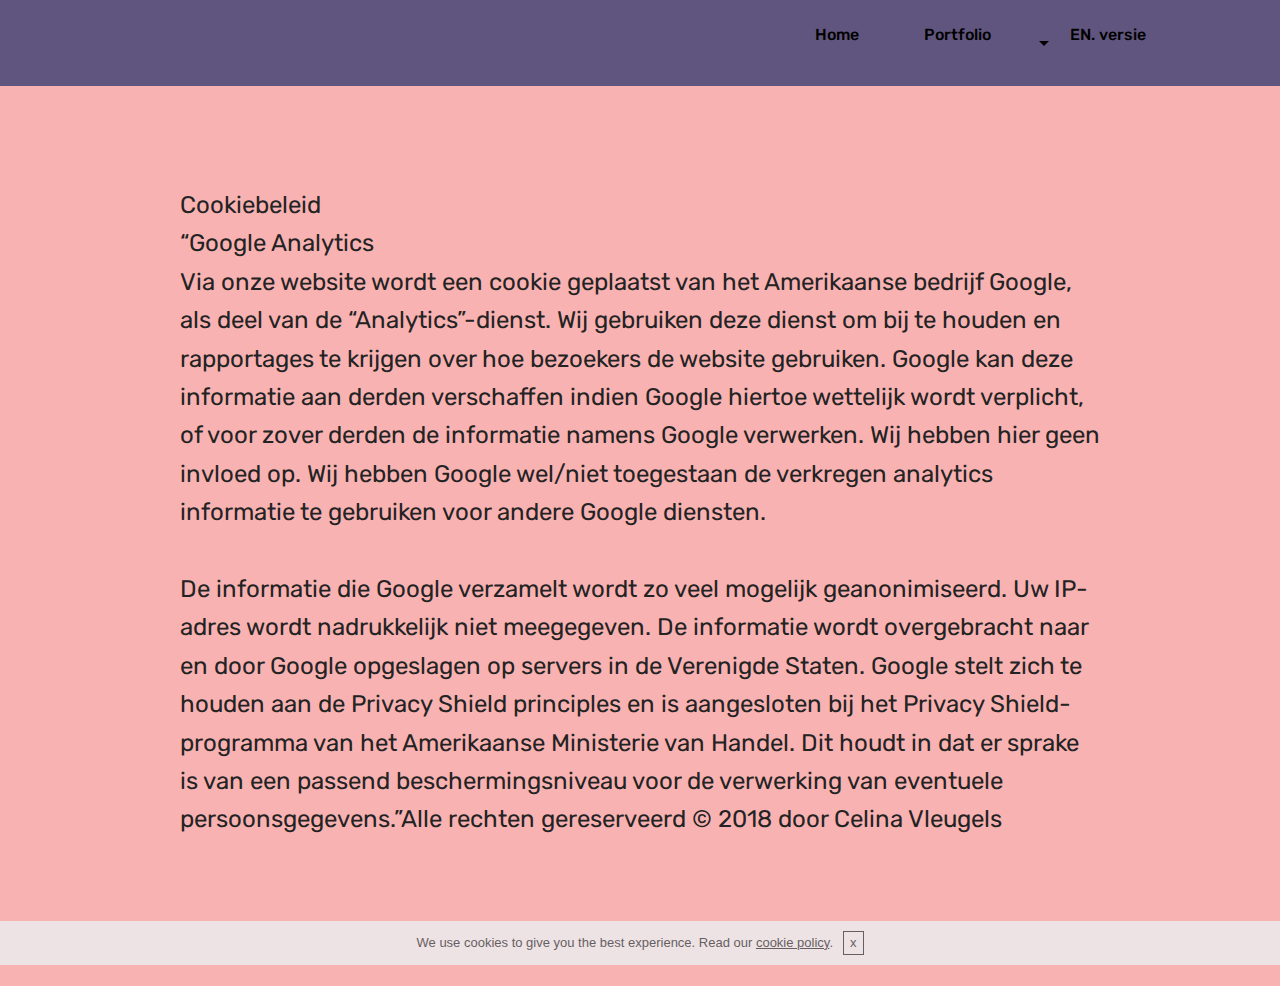
==== commit faaaf52d: "create github pages" ====
--- a/httpscelinavleugels.github.iov1index.html.html
+++ b/httpscelinavleugels.github.iov1index.html.html
@@ -59,13 +59,13 @@
         <div class="collapse navbar-collapse" id="navbarSupportedContent">
             <ul class="navbar-nav nav-dropdown nav-right navbar-nav-top-padding" data-app-modern-menu="true"><li class="nav-item">
                     <a class="nav-link link text-black display-7" href="https://mobirise.com"></a>
-                </li><li class="nav-item"><a class="nav-link link text-black display-7" href="index.html" aria-expanded="false"><p><br></p><br><br><p><br></p><br><br><p>Home</p><br><p>&nbsp; &nbsp; &nbsp; &nbsp; &nbsp; &nbsp;</p></a></li><li class="nav-item dropdown"><a class="nav-link link text-black dropdown-toggle display-7" href="index.html" aria-expanded="false" data-toggle="dropdown-submenu"><p><br></p><br><br><p><br></p><br><br><p>Portfolio</p><p>&nbsp; &nbsp; &nbsp; &nbsp; &nbsp; &nbsp;</p></a><div class="dropdown-menu"><a class="text-black dropdown-item display-7" href="page6.html" aria-expanded="false">Over mij</a><a class="text-black dropdown-item display-7" href="page1.html" aria-expanded="false"></a><a class="text-black dropdown-item display-7" href="page1.html" aria-expanded="false">Collages</a><a class="text-black dropdown-item display-7" href="page2.html" aria-expanded="false">Schilderijen</a><a class="text-black dropdown-item display-7" href="page3.html" aria-expanded="false">Foto's</a><a class="text-black dropdown-item display-7" href="page5.html" aria-expanded="false">Contacteer Mij<br></a><a class="text-black dropdown-item display-7" href="page7.html" aria-expanded="false">Modeltekeningen</a><a class="text-black dropdown-item display-7" href="httpscelinavleugels.github.iov1index.html.html" aria-expanded="false">Copyright<br></a></div></li><li class="nav-item"><a class="nav-link link text-black display-7" href="https://celinavleugels.github.io/v2/page6.html" aria-expanded="true" target="_blank"><p>EN. versie</p><p style="display: inline !important;">&nbsp; &nbsp; &nbsp; &nbsp; &nbsp; &nbsp;</p></a></li></ul>
+                </li><li class="nav-item"><a class="nav-link link text-black display-7" href="index.html" aria-expanded="false"><p><br></p><br><br><p><br></p><br><br><p>Home</p><br><p>&nbsp; &nbsp; &nbsp; &nbsp; &nbsp; &nbsp;</p></a></li><li class="nav-item dropdown"><a class="nav-link link text-black dropdown-toggle display-7" href="index.html" aria-expanded="false" data-toggle="dropdown-submenu"><p><br></p><br><br><p><br></p><br><br><p>Portfolio</p><p>&nbsp; &nbsp; &nbsp; &nbsp; &nbsp; &nbsp;</p></a><div class="dropdown-menu"><a class="text-black dropdown-item display-7" href="page6.html" aria-expanded="false">Over mij</a><a class="text-black dropdown-item display-7" href="page1.html" aria-expanded="false"></a><a class="text-black dropdown-item display-7" href="page1.html" aria-expanded="false">Collages</a><a class="text-black dropdown-item display-7" href="page2.html" aria-expanded="false">Schilderijen</a><a class="text-black dropdown-item display-7" href="page3.html" aria-expanded="false">Foto's</a><a class="text-black dropdown-item display-7" href="page5.html" aria-expanded="false">Contacteer Mij<br></a><a class="text-black dropdown-item display-7" href="page7.html" aria-expanded="false">Modeltekeningen</a><a class="text-black dropdown-item display-7" href="httpscelinavleugels.github.iov1index.html.html" aria-expanded="false">Copyright<br></a></div></li><li class="nav-item"><a class="nav-link link text-black display-7" href="https://celinavleugels.github.io/v2/index.html" aria-expanded="true" target="_blank"><p>EN. versie</p><p style="display: inline !important;">&nbsp; &nbsp; &nbsp; &nbsp; &nbsp; &nbsp;</p></a></li></ul>
             
         </div>
     </nav>
 </section>
 
-<section class="engine"><a href="https://mobirise.ws/p">open source web page creator</a></section><section once="" class="cid-qKerPNVztq" id="footer6-1m">
+<section class="engine"><a href="https://mobirise.ws/i">build free website</a></section><section once="" class="cid-qKerPNVztq" id="footer6-1m">
 
     
 
